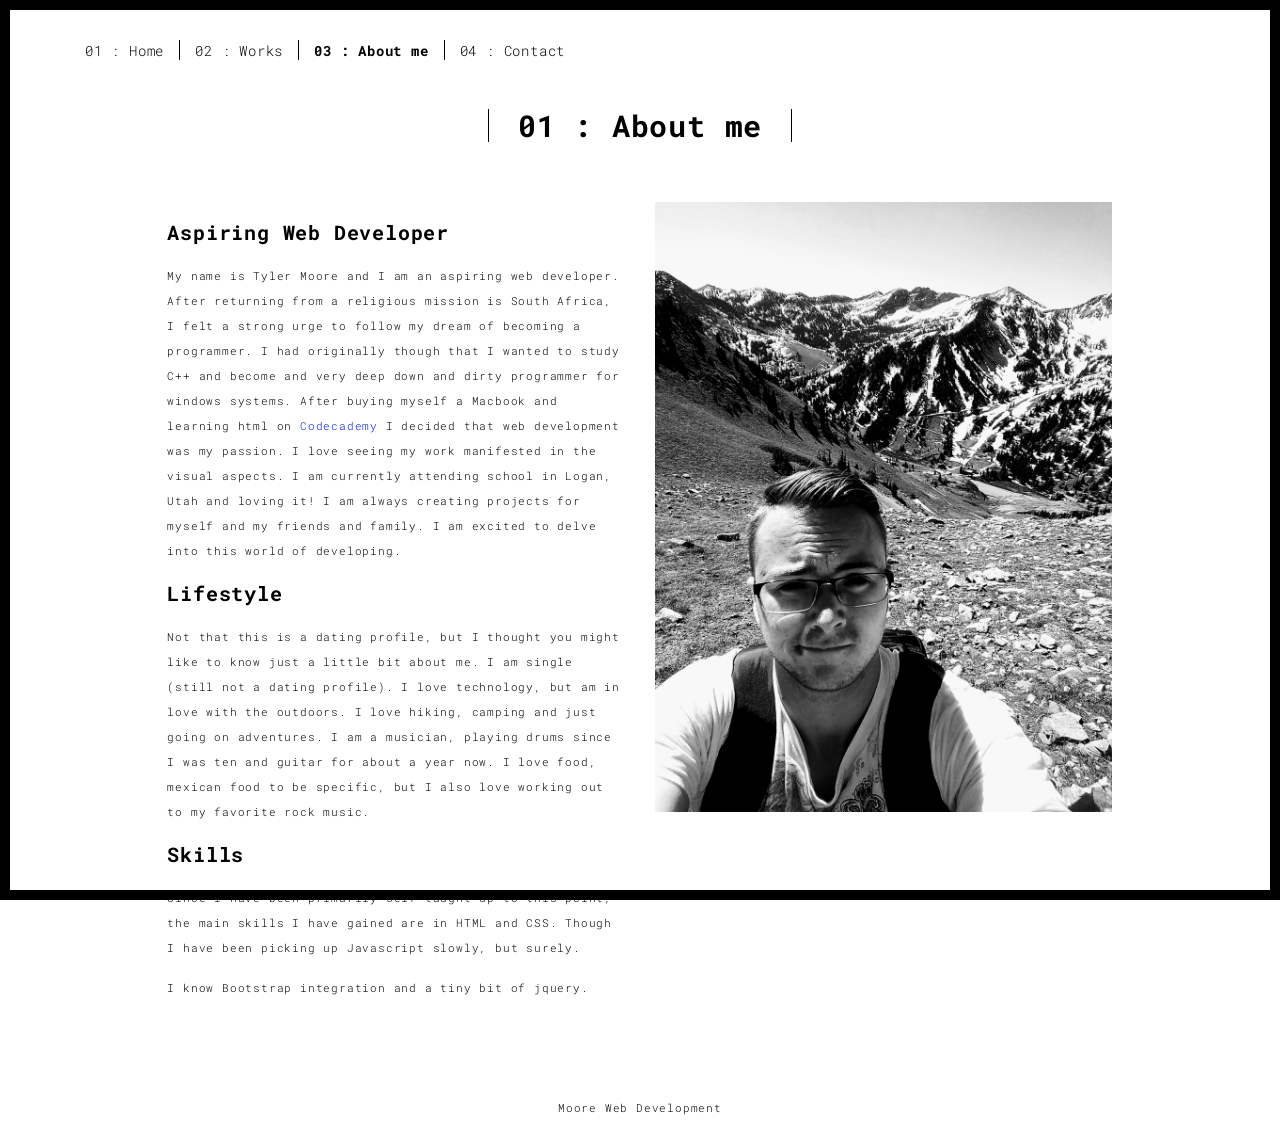
==== about.html @ 24ec007b "fly portfolio" ====
<!DOCTYPE html>
<html lang="en">

<head>
  <meta charset="UTF-8">
  <meta content="IE=edge" http-equiv="X-UA-Compatible">
  <meta content="width=device-width,initial-scale=1" name="viewport">
  <meta content="description" name="description">
  <meta name="google" content="notranslate" />
  <meta content="Tyler Moore" name="author">

  <!-- Disable tap highlight on IE -->
  <meta name="msapplication-tap-highlight" content="no">

  <link rel="apple-touch-icon" sizes="180x180" href="./assets/apple-icon-180x180.png">
  <link href="./assets/favicon.ico" rel="icon">

  <title>Contact</title>

<link href="./main.3f6952e4.css" rel="stylesheet"></head>

<body class="">
<div id="site-border-left"></div>
<div id="site-border-right"></div>
<div id="site-border-top"></div>
<div id="site-border-bottom"></div>
 <!--- Header --->
<header>
  <nav class="navbar  navbar-fixed-top navbar-default">
    <div class="container">
        <button type="button" class="navbar-toggle collapsed" data-toggle="collapse" data-target="#navbar-collapse" aria-expanded="false">
          <span class="sr-only">Toggle navigation</span>
          <span class="icon-bar"></span>
          <span class="icon-bar"></span>
          <span class="icon-bar"></span>
        </button>

      <div class="collapse navbar-collapse" id="navbar-collapse">
        <ul class="nav navbar-nav ">
          <li><a href="./index.html" title="">01 : Home</a></li>
          <li><a href="./works.html" title="">02 : Works</a></li>
          <li><a href="./about.html" title="">03 : About me</a></li>
          <li><a href="./contact.html" title="">04 : Contact</a></li>
        </ul>


      </div>
    </div>
  </nav>
</header>

<div class="section-container">
    <div class="container">
      <div class="row">
        <div class="col-xs-12">
          <div class="section-container-spacer text-center">
            <h1 class="h2">01 : About me</h1>
          </div>

          <div class="row">
            <div class="col-md-10 col-md-offset-1">
              <div class="row">
                <div class="col-xs-12 col-md-6">
                  <h3>Aspiring Web Developer</h3>
                  <p>My name is Tyler Moore and I am an aspiring web developer. After returning from a religious mission is South Africa, I felt a strong urge to
                  follow my dream of becoming a programmer. I had originally though that I wanted to study C++ and become and very deep down and dirty programmer
                  for windows systems. After buying myself a Macbook and learning html on <a href="https://www.codecademy.com/catalog/subject/all">Codecademy</a> I decided
                  that web development was my passion. I love seeing my work manifested in the visual aspects. I am currently attending school in Logan, Utah and loving it!
                  I am always creating projects for myself and my friends and family. I am excited to delve into this world of developing.</p>
                  <h3>Lifestyle</h3>
                  <p>Not that this is a dating profile, but I thought you might like to know just a little bit about me. I am single (still not a dating profile). I love technology, but am in love with the outdoors.
                  I love hiking, camping and just going on adventures. I am a musician, playing drums since I was ten and guitar for about a year now. I love food, mexican food to be specific,
                  but I also love working out to my favorite rock music.
                  <h3>Skills</h3>
                  <p>Since I have been primarily self-taught up to this point, the main skills I have gained are in HTML and CSS. Though I have been picking up Javascript slowly, but surely.
                  </p>
                  <p>
                    I know Bootstrap integration and a tiny bit of jquery.
                  </p>
                </div>
                <div class="col-xs-12 col-md-6">
                  <img src="../img/black.jpg" class="img-responsive" alt="">
                </div>
              </div>
            </div>
          </div>


       </div>
      </div>
    </div>
  </div>


<footer class="footer-container text-center">
  <div class="container">
    <div class="row">
      <div class="col-xs-12">
        <p>Moore Web Development</p>
      </div>
    </div>
  </div>
</footer>

<script>
  document.addEventListener("DOMContentLoaded", function (event) {
     navActivePage();
  });
</script>

<!-- Google Analytics: change UA-XXXXX-X to be your site's ID

<script>
  (function (i, s, o, g, r, a, m) {
    i['GoogleAnalyticsObject'] = r; i[r] = i[r] || function () {
      (i[r].q = i[r].q || []).push(arguments)
    }, i[r].l = 1 * new Date(); a = s.createElement(o),
      m = s.getElementsByTagName(o)[0]; a.async = 1; a.src = g; m.parentNode.insertBefore(a, m)
  })(window, document, 'script', '//www.google-analytics.com/analytics.js', 'ga');
  ga('create', 'UA-XXXXX-X', 'auto');
  ga('send', 'pageview');
</script>

--> <script type="text/javascript" src="./main.70a66962.js"></script></body>

</html>
---- main.3f6952e4.css ----
@import url(https://fonts.googleapis.com/css?family=Roboto:900|Roboto+Mono:300,400,700);@import url(https://maxcdn.bootstrapcdn.com/font-awesome/4.7.0/css/font-awesome.min.css);/*!
 * Bootstrap v3.3.7 (http://getbootstrap.com)
 * Copyright 2011-2016 Twitter, Inc.
 * Licensed under MIT (https://github.com/twbs/bootstrap/blob/master/LICENSE)
 */
/*! normalize.css v3.0.3 | MIT License | github.com/necolas/normalize.css */html{font-family:sans-serif;-ms-text-size-adjust:100%;-webkit-text-size-adjust:100%}body{margin:0}article,aside,details,figcaption,figure,footer,header,hgroup,main,menu,nav,section,summary{display:block}audio,canvas,progress,video{display:inline-block;vertical-align:baseline}audio:not([controls]){display:none;height:0}[hidden],template{display:none}a{background-color:transparent}a:active,a:hover{outline:0}abbr[title]{border-bottom:1px dotted}b,strong{font-weight:700}dfn{font-style:italic}h1{font-size:2em;margin:.67em 0}mark{background:#ff0;color:#000}small{font-size:80%}sub,sup{font-size:75%;line-height:0;position:relative;vertical-align:baseline}sup{top:-.5em}sub{bottom:-.25em}img{border:0}svg:not(:root){overflow:hidden}figure{margin:1em 40px}hr{box-sizing:content-box;height:0}pre{overflow:auto}code,kbd,pre,samp{font-family:monospace,monospace;font-size:1em}button,input,optgroup,select,textarea{color:inherit;font:inherit;margin:0}button{overflow:visible}button,select{text-transform:none}button,html input[type=button],input[type=reset],input[type=submit]{-webkit-appearance:button;cursor:pointer}button[disabled],html input[disabled]{cursor:default}button::-moz-focus-inner,input::-moz-focus-inner{border:0;padding:0}input{line-height:normal}input[type=checkbox],input[type=radio]{box-sizing:border-box;padding:0}input[type=number]::-webkit-inner-spin-button,input[type=number]::-webkit-outer-spin-button{height:auto}input[type=search]{-webkit-appearance:textfield;box-sizing:content-box}input[type=search]::-webkit-search-cancel-button,input[type=search]::-webkit-search-decoration{-webkit-appearance:none}fieldset{border:1px solid silver;margin:0 2px;padding:.35em .625em .75em}textarea{overflow:auto}optgroup{font-weight:700}table{border-collapse:collapse;border-spacing:0}td,th{padding:0}

/*! Source: https://github.com/h5bp/html5-boilerplate/blob/master/src/css/main.css */@media print{*,:after,:before{background:transparent!important;color:#000!important;box-shadow:none!important;text-shadow:none!important}a,a:visited{text-decoration:underline}a[href]:after{content:" (" attr(href) ")"}abbr[title]:after{content:" (" attr(title) ")"}a[href^="#"]:after,a[href^="javascript:"]:after{content:""}blockquote,pre{border:1px solid #999;page-break-inside:avoid}thead{display:table-header-group}img,tr{page-break-inside:avoid}img{max-width:100%!important}h2,h3,p{orphans:3;widows:3}h2,h3{page-break-after:avoid}.navbar{display:none}.btn>.caret,.dropup>.btn>.caret{border-top-color:#000!important}.label{border:1px solid #000}.table{border-collapse:collapse!important}.table td,.table th{background-color:#fff!important}.table-bordered td,.table-bordered th{border:1px solid #ddd!important}}*,:after,:before{-webkit-box-sizing:border-box;-moz-box-sizing:border-box;box-sizing:border-box}html{font-size:10px;-webkit-tap-highlight-color:transparent}body{font-family:Roboto Mono,Helvetica,Arial,sans-serif;font-size:11px;line-height:1.78;color:#000;background-color:#fff}button,input,select,textarea{font-family:inherit;font-size:inherit;line-height:inherit}a{color:#001aff;text-decoration:none}a:focus,a:hover{color:#0012b3;text-decoration:underline}a:focus{outline:5px auto -webkit-focus-ring-color;outline-offset:-2px}figure{margin:0}img{vertical-align:middle}.img-responsive{display:block;max-width:100%;height:auto}.img-rounded{border-radius:0}.img-thumbnail{padding:4px;line-height:1.78;background-color:#fff;border:1px solid #ddd;border-radius:0;-webkit-transition:all .2s ease-in-out;-o-transition:all .2s ease-in-out;transition:all .2s ease-in-out;display:inline-block;max-width:100%;height:auto}.img-circle{border-radius:50%}hr{margin-top:19px;margin-bottom:19px;border:0;border-top:1px solid #eee}.sr-only{position:absolute;width:1px;height:1px;margin:-1px;padding:0;overflow:hidden;clip:rect(0,0,0,0);border:0}.sr-only-focusable:active,.sr-only-focusable:focus{position:static;width:auto;height:auto;margin:0;overflow:visible;clip:auto}[role=button]{cursor:pointer}.h1,.h2,.h3,.h4,.h5,.h6,h1,h2,h3,h4,h5,h6{font-family:Roboto Mono,Helvetica,Arial,sans-serif;font-weight:700;line-height:1.1;color:#000}.h1 .small,.h1 small,.h2 .small,.h2 small,.h3 .small,.h3 small,.h4 .small,.h4 small,.h5 .small,.h5 small,.h6 .small,.h6 small,h1 .small,h1 small,h2 .small,h2 small,h3 .small,h3 small,h4 .small,h4 small,h5 .small,h5 small,h6 .small,h6 small{font-weight:400;line-height:1;color:#777}.h1,.h2,.h3,h1,h2,h3{margin-top:19px;margin-bottom:9.5px}.h1 .small,.h1 small,.h2 .small,.h2 small,.h3 .small,.h3 small,h1 .small,h1 small,h2 .small,h2 small,h3 .small,h3 small{font-size:65%}.h4,.h5,.h6,h4,h5,h6{margin-top:9.5px;margin-bottom:9.5px}.h4 .small,.h4 small,.h5 .small,.h5 small,.h6 .small,.h6 small,h4 .small,h4 small,h5 .small,h5 small,h6 .small,h6 small{font-size:75%}.h1,h1{font-size:70px}.h2,h2{font-size:30px}.h3,h3{font-size:20px}.h4,.h5,h4,h5{font-size:11px}.h6,h6{font-size:10px}p{margin:0 0 9.5px}.lead{margin-bottom:19px;font-size:12px;font-weight:300;line-height:1.4}@media (min-width:768px){.lead{font-size:16.5px}}.small,small{font-size:90%}.mark,mark{background-color:#fcf8e3;padding:.2em}.text-left{text-align:left}.text-right{text-align:right}.text-center{text-align:center}.text-justify{text-align:justify}.text-nowrap{white-space:nowrap}.text-lowercase{text-transform:lowercase}.initialism,.text-uppercase{text-transform:uppercase}.text-capitalize{text-transform:capitalize}.text-muted{color:#777}.text-primary{color:#001aff}a.text-primary:focus,a.text-primary:hover{color:#0015cc}.text-success{color:#fff}a.text-success:focus,a.text-success:hover{color:#e6e6e6}.text-info{color:#31708f}a.text-info:focus,a.text-info:hover{color:#245269}.text-warning{color:#8a6d3b}a.text-warning:focus,a.text-warning:hover{color:#66512c}.text-danger{color:#fff}a.text-danger:focus,a.text-danger:hover{color:#e6e6e6}.bg-primary{color:#fff;background-color:#001aff}a.bg-primary:focus,a.bg-primary:hover{background-color:#0015cc}.bg-success,a.bg-success:focus,a.bg-success:hover{background-color:#000}.bg-info{background-color:#d9edf7}a.bg-info:focus,a.bg-info:hover{background-color:#afd9ee}.bg-warning{background-color:#fcf8e3}a.bg-warning:focus,a.bg-warning:hover{background-color:#f7ecb5}.bg-danger{background-color:red}a.bg-danger:focus,a.bg-danger:hover{background-color:#c00}.page-header{padding-bottom:8.5px;margin:38px 0 19px;border-bottom:1px solid #eee}ol,ul{margin-top:0;margin-bottom:9.5px}ol ol,ol ul,ul ol,ul ul{margin-bottom:0}.list-inline,.list-unstyled{padding-left:0;list-style:none}.list-inline{margin-left:-5px}.list-inline>li{display:inline-block;padding-left:5px;padding-right:5px}dl{margin-top:0;margin-bottom:19px}dd,dt{line-height:1.78}dt{font-weight:700}dd{margin-left:0}.dl-horizontal dd:after,.dl-horizontal dd:before{content:" ";display:table}.dl-horizontal dd:after{clear:both}@media (min-width:768px){.dl-horizontal dt{float:left;width:160px;clear:left;text-align:right;overflow:hidden;text-overflow:ellipsis;white-space:nowrap}.dl-horizontal dd{margin-left:180px}}abbr[data-original-title],abbr[title]{cursor:help;border-bottom:1px dotted #777}.initialism{font-size:90%}blockquote{padding:9.5px 19px;margin:0 0 19px;font-size:13.75px;border-left:5px solid #eee}blockquote ol:last-child,blockquote p:last-child,blockquote ul:last-child{margin-bottom:0}blockquote .small,blockquote footer,blockquote small{display:block;font-size:80%;line-height:1.78;color:#777}blockquote .small:before,blockquote footer:before,blockquote small:before{content:"\2014   \A0"}.blockquote-reverse,blockquote.pull-right{padding-right:15px;padding-left:0;border-right:5px solid #eee;border-left:0;text-align:right}.blockquote-reverse .small:before,.blockquote-reverse footer:before,.blockquote-reverse small:before,blockquote.pull-right .small:before,blockquote.pull-right footer:before,blockquote.pull-right small:before{content:""}.blockquote-reverse .small:after,.blockquote-reverse footer:after,.blockquote-reverse small:after,blockquote.pull-right .small:after,blockquote.pull-right footer:after,blockquote.pull-right small:after{content:"\A0   \2014"}address{margin-bottom:19px;font-style:normal;line-height:1.78}code,kbd,pre,samp{font-family:Menlo,Monaco,Consolas,Courier New,monospace}code{color:#c7254e;background-color:#f9f2f4}code,kbd{padding:2px 4px;font-size:90%;border-radius:0}kbd{color:#fff;background-color:#333;box-shadow:inset 0 -1px 0 rgba(0,0,0,.25)}kbd kbd{padding:0;font-size:100%;font-weight:700;box-shadow:none}pre{display:block;padding:9px;margin:0 0 9.5px;font-size:10px;line-height:1.78;word-break:break-all;word-wrap:break-word;color:#333;background-color:#f5f5f5;border:1px solid #ccc;border-radius:0}pre code{padding:0;font-size:inherit;color:inherit;white-space:pre-wrap;background-color:transparent;border-radius:0}.pre-scrollable{max-height:340px;overflow-y:scroll}.container{margin-right:auto;margin-left:auto;padding-left:15px;padding-right:15px}.container:after,.container:before{content:" ";display:table}.container:after{clear:both}@media (min-width:768px){.container{width:750px}}@media (min-width:992px){.container{width:970px}}@media (min-width:1200px){.container{width:1170px}}.container-fluid{margin-right:auto;margin-left:auto;padding-left:15px;padding-right:15px}.container-fluid:after,.container-fluid:before{content:" ";display:table}.container-fluid:after{clear:both}.row{margin-left:-15px;margin-right:-15px}.row:after,.row:before{content:" ";display:table}.row:after{clear:both}.col-lg-1,.col-lg-2,.col-lg-3,.col-lg-4,.col-lg-5,.col-lg-6,.col-lg-7,.col-lg-8,.col-lg-9,.col-lg-10,.col-lg-11,.col-lg-12,.col-md-1,.col-md-2,.col-md-3,.col-md-4,.col-md-5,.col-md-6,.col-md-7,.col-md-8,.col-md-9,.col-md-10,.col-md-11,.col-md-12,.col-sm-1,.col-sm-2,.col-sm-3,.col-sm-4,.col-sm-5,.col-sm-6,.col-sm-7,.col-sm-8,.col-sm-9,.col-sm-10,.col-sm-11,.col-sm-12,.col-xs-1,.col-xs-2,.col-xs-3,.col-xs-4,.col-xs-5,.col-xs-6,.col-xs-7,.col-xs-8,.col-xs-9,.col-xs-10,.col-xs-11,.col-xs-12{position:relative;min-height:1px;padding-left:15px;padding-right:15px}.col-xs-1,.col-xs-2,.col-xs-3,.col-xs-4,.col-xs-5,.col-xs-6,.col-xs-7,.col-xs-8,.col-xs-9,.col-xs-10,.col-xs-11,.col-xs-12{float:left}.col-xs-1{width:8.33333%}.col-xs-2{width:16.66667%}.col-xs-3{width:25%}.col-xs-4{width:33.33333%}.col-xs-5{width:41.66667%}.col-xs-6{width:50%}.col-xs-7{width:58.33333%}.col-xs-8{width:66.66667%}.col-xs-9{width:75%}.col-xs-10{width:83.33333%}.col-xs-11{width:91.66667%}.col-xs-12{width:100%}.col-xs-pull-0{right:auto}.col-xs-pull-1{right:8.33333%}.col-xs-pull-2{right:16.66667%}.col-xs-pull-3{right:25%}.col-xs-pull-4{right:33.33333%}.col-xs-pull-5{right:41.66667%}.col-xs-pull-6{right:50%}.col-xs-pull-7{right:58.33333%}.col-xs-pull-8{right:66.66667%}.col-xs-pull-9{right:75%}.col-xs-pull-10{right:83.33333%}.col-xs-pull-11{right:91.66667%}.col-xs-pull-12{right:100%}.col-xs-push-0{left:auto}.col-xs-push-1{left:8.33333%}.col-xs-push-2{left:16.66667%}.col-xs-push-3{left:25%}.col-xs-push-4{left:33.33333%}.col-xs-push-5{left:41.66667%}.col-xs-push-6{left:50%}.col-xs-push-7{left:58.33333%}.col-xs-push-8{left:66.66667%}.col-xs-push-9{left:75%}.col-xs-push-10{left:83.33333%}.col-xs-push-11{left:91.66667%}.col-xs-push-12{left:100%}.col-xs-offset-0{margin-left:0}.col-xs-offset-1{margin-left:8.33333%}.col-xs-offset-2{margin-left:16.66667%}.col-xs-offset-3{margin-left:25%}.col-xs-offset-4{margin-left:33.33333%}.col-xs-offset-5{margin-left:41.66667%}.col-xs-offset-6{margin-left:50%}.col-xs-offset-7{margin-left:58.33333%}.col-xs-offset-8{margin-left:66.66667%}.col-xs-offset-9{margin-left:75%}.col-xs-offset-10{margin-left:83.33333%}.col-xs-offset-11{margin-left:91.66667%}.col-xs-offset-12{margin-left:100%}@media (min-width:768px){.col-sm-1,.col-sm-2,.col-sm-3,.col-sm-4,.col-sm-5,.col-sm-6,.col-sm-7,.col-sm-8,.col-sm-9,.col-sm-10,.col-sm-11,.col-sm-12{float:left}.col-sm-1{width:8.33333%}.col-sm-2{width:16.66667%}.col-sm-3{width:25%}.col-sm-4{width:33.33333%}.col-sm-5{width:41.66667%}.col-sm-6{width:50%}.col-sm-7{width:58.33333%}.col-sm-8{width:66.66667%}.col-sm-9{width:75%}.col-sm-10{width:83.33333%}.col-sm-11{width:91.66667%}.col-sm-12{width:100%}.col-sm-pull-0{right:auto}.col-sm-pull-1{right:8.33333%}.col-sm-pull-2{right:16.66667%}.col-sm-pull-3{right:25%}.col-sm-pull-4{right:33.33333%}.col-sm-pull-5{right:41.66667%}.col-sm-pull-6{right:50%}.col-sm-pull-7{right:58.33333%}.col-sm-pull-8{right:66.66667%}.col-sm-pull-9{right:75%}.col-sm-pull-10{right:83.33333%}.col-sm-pull-11{right:91.66667%}.col-sm-pull-12{right:100%}.col-sm-push-0{left:auto}.col-sm-push-1{left:8.33333%}.col-sm-push-2{left:16.66667%}.col-sm-push-3{left:25%}.col-sm-push-4{left:33.33333%}.col-sm-push-5{left:41.66667%}.col-sm-push-6{left:50%}.col-sm-push-7{left:58.33333%}.col-sm-push-8{left:66.66667%}.col-sm-push-9{left:75%}.col-sm-push-10{left:83.33333%}.col-sm-push-11{left:91.66667%}.col-sm-push-12{left:100%}.col-sm-offset-0{margin-left:0}.col-sm-offset-1{margin-left:8.33333%}.col-sm-offset-2{margin-left:16.66667%}.col-sm-offset-3{margin-left:25%}.col-sm-offset-4{margin-left:33.33333%}.col-sm-offset-5{margin-left:41.66667%}.col-sm-offset-6{margin-left:50%}.col-sm-offset-7{margin-left:58.33333%}.col-sm-offset-8{margin-left:66.66667%}.col-sm-offset-9{margin-left:75%}.col-sm-offset-10{margin-left:83.33333%}.col-sm-offset-11{margin-left:91.66667%}.col-sm-offset-12{margin-left:100%}}@media (min-width:992px){.col-md-1,.col-md-2,.col-md-3,.col-md-4,.col-md-5,.col-md-6,.col-md-7,.col-md-8,.col-md-9,.col-md-10,.col-md-11,.col-md-12{float:left}.col-md-1{width:8.33333%}.col-md-2{width:16.66667%}.col-md-3{width:25%}.col-md-4{width:33.33333%}.col-md-5{width:41.66667%}.col-md-6{width:50%}.col-md-7{width:58.33333%}.col-md-8{width:66.66667%}.col-md-9{width:75%}.col-md-10{width:83.33333%}.col-md-11{width:91.66667%}.col-md-12{width:100%}.col-md-pull-0{right:auto}.col-md-pull-1{right:8.33333%}.col-md-pull-2{right:16.66667%}.col-md-pull-3{right:25%}.col-md-pull-4{right:33.33333%}.col-md-pull-5{right:41.66667%}.col-md-pull-6{right:50%}.col-md-pull-7{right:58.33333%}.col-md-pull-8{right:66.66667%}.col-md-pull-9{right:75%}.col-md-pull-10{right:83.33333%}.col-md-pull-11{right:91.66667%}.col-md-pull-12{right:100%}.col-md-push-0{left:auto}.col-md-push-1{left:8.33333%}.col-md-push-2{left:16.66667%}.col-md-push-3{left:25%}.col-md-push-4{left:33.33333%}.col-md-push-5{left:41.66667%}.col-md-push-6{left:50%}.col-md-push-7{left:58.33333%}.col-md-push-8{left:66.66667%}.col-md-push-9{left:75%}.col-md-push-10{left:83.33333%}.col-md-push-11{left:91.66667%}.col-md-push-12{left:100%}.col-md-offset-0{margin-left:0}.col-md-offset-1{margin-left:8.33333%}.col-md-offset-2{margin-left:16.66667%}.col-md-offset-3{margin-left:25%}.col-md-offset-4{margin-left:33.33333%}.col-md-offset-5{margin-left:41.66667%}.col-md-offset-6{margin-left:50%}.col-md-offset-7{margin-left:58.33333%}.col-md-offset-8{margin-left:66.66667%}.col-md-offset-9{margin-left:75%}.col-md-offset-10{margin-left:83.33333%}.col-md-offset-11{margin-left:91.66667%}.col-md-offset-12{margin-left:100%}}@media (min-width:1200px){.col-lg-1,.col-lg-2,.col-lg-3,.col-lg-4,.col-lg-5,.col-lg-6,.col-lg-7,.col-lg-8,.col-lg-9,.col-lg-10,.col-lg-11,.col-lg-12{float:left}.col-lg-1{width:8.33333%}.col-lg-2{width:16.66667%}.col-lg-3{width:25%}.col-lg-4{width:33.33333%}.col-lg-5{width:41.66667%}.col-lg-6{width:50%}.col-lg-7{width:58.33333%}.col-lg-8{width:66.66667%}.col-lg-9{width:75%}.col-lg-10{width:83.33333%}.col-lg-11{width:91.66667%}.col-lg-12{width:100%}.col-lg-pull-0{right:auto}.col-lg-pull-1{right:8.33333%}.col-lg-pull-2{right:16.66667%}.col-lg-pull-3{right:25%}.col-lg-pull-4{right:33.33333%}.col-lg-pull-5{right:41.66667%}.col-lg-pull-6{right:50%}.col-lg-pull-7{right:58.33333%}.col-lg-pull-8{right:66.66667%}.col-lg-pull-9{right:75%}.col-lg-pull-10{right:83.33333%}.col-lg-pull-11{right:91.66667%}.col-lg-pull-12{right:100%}.col-lg-push-0{left:auto}.col-lg-push-1{left:8.33333%}.col-lg-push-2{left:16.66667%}.col-lg-push-3{left:25%}.col-lg-push-4{left:33.33333%}.col-lg-push-5{left:41.66667%}.col-lg-push-6{left:50%}.col-lg-push-7{left:58.33333%}.col-lg-push-8{left:66.66667%}.col-lg-push-9{left:75%}.col-lg-push-10{left:83.33333%}.col-lg-push-11{left:91.66667%}.col-lg-push-12{left:100%}.col-lg-offset-0{margin-left:0}.col-lg-offset-1{margin-left:8.33333%}.col-lg-offset-2{margin-left:16.66667%}.col-lg-offset-3{margin-left:25%}.col-lg-offset-4{margin-left:33.33333%}.col-lg-offset-5{margin-left:41.66667%}.col-lg-offset-6{margin-left:50%}.col-lg-offset-7{margin-left:58.33333%}.col-lg-offset-8{margin-left:66.66667%}.col-lg-offset-9{margin-left:75%}.col-lg-offset-10{margin-left:83.33333%}.col-lg-offset-11{margin-left:91.66667%}.col-lg-offset-12{margin-left:100%}}table{background-color:transparent}caption{padding-top:8px;padding-bottom:8px;color:#777}caption,th{text-align:left}.table{width:100%;max-width:100%;margin-bottom:19px}.table>tbody>tr>td,.table>tbody>tr>th,.table>tfoot>tr>td,.table>tfoot>tr>th,.table>thead>tr>td,.table>thead>tr>th{padding:8px;line-height:1.78;vertical-align:top;border-top:1px solid #ddd}.table>thead>tr>th{vertical-align:bottom;border-bottom:2px solid #ddd}.table>caption+thead>tr:first-child>td,.table>caption+thead>tr:first-child>th,.table>colgroup+thead>tr:first-child>td,.table>colgroup+thead>tr:first-child>th,.table>thead:first-child>tr:first-child>td,.table>thead:first-child>tr:first-child>th{border-top:0}.table>tbody+tbody{border-top:2px solid #ddd}.table .table{background-color:#fff}.table-condensed>tbody>tr>td,.table-condensed>tbody>tr>th,.table-condensed>tfoot>tr>td,.table-condensed>tfoot>tr>th,.table-condensed>thead>tr>td,.table-condensed>thead>tr>th{padding:5px}.table-bordered,.table-bordered>tbody>tr>td,.table-bordered>tbody>tr>th,.table-bordered>tfoot>tr>td,.table-bordered>tfoot>tr>th,.table-bordered>thead>tr>td,.table-bordered>thead>tr>th{border:1px solid #ddd}.table-bordered>thead>tr>td,.table-bordered>thead>tr>th{border-bottom-width:2px}.table-striped>tbody>tr:nth-of-type(odd){background-color:#f9f9f9}.table-hover>tbody>tr:hover{background-color:#f5f5f5}table col[class*=col-]{position:static;float:none;display:table-column}table td[class*=col-],table th[class*=col-]{position:static;float:none;display:table-cell}.table>tbody>tr.active>td,.table>tbody>tr.active>th,.table>tbody>tr>td.active,.table>tbody>tr>th.active,.table>tfoot>tr.active>td,.table>tfoot>tr.active>th,.table>tfoot>tr>td.active,.table>tfoot>tr>th.active,.table>thead>tr.active>td,.table>thead>tr.active>th,.table>thead>tr>td.active,.table>thead>tr>th.active{background-color:#f5f5f5}.table-hover>tbody>tr.active:hover>td,.table-hover>tbody>tr.active:hover>th,.table-hover>tbody>tr:hover>.active,.table-hover>tbody>tr>td.active:hover,.table-hover>tbody>tr>th.active:hover{background-color:#e8e8e8}.table-hover>tbody>tr.success:hover>td,.table-hover>tbody>tr.success:hover>th,.table-hover>tbody>tr:hover>.success,.table-hover>tbody>tr>td.success:hover,.table-hover>tbody>tr>th.success:hover,.table>tbody>tr.success>td,.table>tbody>tr.success>th,.table>tbody>tr>td.success,.table>tbody>tr>th.success,.table>tfoot>tr.success>td,.table>tfoot>tr.success>th,.table>tfoot>tr>td.success,.table>tfoot>tr>th.success,.table>thead>tr.success>td,.table>thead>tr.success>th,.table>thead>tr>td.success,.table>thead>tr>th.success{background-color:#000}.table>tbody>tr.info>td,.table>tbody>tr.info>th,.table>tbody>tr>td.info,.table>tbody>tr>th.info,.table>tfoot>tr.info>td,.table>tfoot>tr.info>th,.table>tfoot>tr>td.info,.table>tfoot>tr>th.info,.table>thead>tr.info>td,.table>thead>tr.info>th,.table>thead>tr>td.info,.table>thead>tr>th.info{background-color:#d9edf7}.table-hover>tbody>tr.info:hover>td,.table-hover>tbody>tr.info:hover>th,.table-hover>tbody>tr:hover>.info,.table-hover>tbody>tr>td.info:hover,.table-hover>tbody>tr>th.info:hover{background-color:#c4e3f3}.table>tbody>tr.warning>td,.table>tbody>tr.warning>th,.table>tbody>tr>td.warning,.table>tbody>tr>th.warning,.table>tfoot>tr.warning>td,.table>tfoot>tr.warning>th,.table>tfoot>tr>td.warning,.table>tfoot>tr>th.warning,.table>thead>tr.warning>td,.table>thead>tr.warning>th,.table>thead>tr>td.warning,.table>thead>tr>th.warning{background-color:#fcf8e3}.table-hover>tbody>tr.warning:hover>td,.table-hover>tbody>tr.warning:hover>th,.table-hover>tbody>tr:hover>.warning,.table-hover>tbody>tr>td.warning:hover,.table-hover>tbody>tr>th.warning:hover{background-color:#faf2cc}.table>tbody>tr.danger>td,.table>tbody>tr.danger>th,.table>tbody>tr>td.danger,.table>tbody>tr>th.danger,.table>tfoot>tr.danger>td,.table>tfoot>tr.danger>th,.table>tfoot>tr>td.danger,.table>tfoot>tr>th.danger,.table>thead>tr.danger>td,.table>thead>tr.danger>th,.table>thead>tr>td.danger,.table>thead>tr>th.danger{background-color:red}.table-hover>tbody>tr.danger:hover>td,.table-hover>tbody>tr.danger:hover>th,.table-hover>tbody>tr:hover>.danger,.table-hover>tbody>tr>td.danger:hover,.table-hover>tbody>tr>th.danger:hover{background-color:#e60000}.table-responsive{overflow-x:auto;min-height:.01%}@media screen and (max-width:767px){.table-responsive{width:100%;margin-bottom:14.25px;overflow-y:hidden;-ms-overflow-style:-ms-autohiding-scrollbar;border:1px solid #ddd}.table-responsive>.table{margin-bottom:0}.table-responsive>.table>tbody>tr>td,.table-responsive>.table>tbody>tr>th,.table-responsive>.table>tfoot>tr>td,.table-responsive>.table>tfoot>tr>th,.table-responsive>.table>thead>tr>td,.table-responsive>.table>thead>tr>th{white-space:nowrap}.table-responsive>.table-bordered{border:0}.table-responsive>.table-bordered>tbody>tr>td:first-child,.table-responsive>.table-bordered>tbody>tr>th:first-child,.table-responsive>.table-bordered>tfoot>tr>td:first-child,.table-responsive>.table-bordered>tfoot>tr>th:first-child,.table-responsive>.table-bordered>thead>tr>td:first-child,.table-responsive>.table-bordered>thead>tr>th:first-child{border-left:0}.table-responsive>.table-bordered>tbody>tr>td:last-child,.table-responsive>.table-bordered>tbody>tr>th:last-child,.table-responsive>.table-bordered>tfoot>tr>td:last-child,.table-responsive>.table-bordered>tfoot>tr>th:last-child,.table-responsive>.table-bordered>thead>tr>td:last-child,.table-responsive>.table-bordered>thead>tr>th:last-child{border-right:0}.table-responsive>.table-bordered>tbody>tr:last-child>td,.table-responsive>.table-bordered>tbody>tr:last-child>th,.table-responsive>.table-bordered>tfoot>tr:last-child>td,.table-responsive>.table-bordered>tfoot>tr:last-child>th{border-bottom:0}}fieldset{margin:0;min-width:0}fieldset,legend{padding:0;border:0}legend{display:block;width:100%;margin-bottom:19px;font-size:16.5px;line-height:inherit;color:#333;border-bottom:1px solid #e5e5e5}label{display:inline-block;max-width:100%;margin-bottom:5px;font-weight:700}input[type=search]{-webkit-box-sizing:border-box;-moz-box-sizing:border-box;box-sizing:border-box}input[type=checkbox],input[type=radio]{margin:4px 0 0;margin-top:1px\9;line-height:normal}input[type=file]{display:block}input[type=range]{display:block;width:100%}select[multiple],select[size]{height:auto}input[type=checkbox]:focus,input[type=file]:focus,input[type=radio]:focus{outline:5px auto -webkit-focus-ring-color;outline-offset:-2px}output{padding-top:9px}.form-control,output{display:block;font-size:11px;line-height:1.78;color:#555}.form-control{width:100%;height:40px;padding:8px 14px;background-color:#fff;background-image:none;border:1px solid #000;border-radius:0;-webkit-box-shadow:inset 0 1px 1px rgba(0,0,0,.075);box-shadow:inset 0 1px 1px rgba(0,0,0,.075);-webkit-transition:border-color .15s ease-in-out,box-shadow .15s ease-in-out;-o-transition:border-color ease-in-out .15s,box-shadow ease-in-out .15s;transition:border-color .15s ease-in-out,box-shadow .15s ease-in-out}.form-control:focus{border-color:#66afe9;-webkit-box-shadow:inset 0 1px 1px rgba(0,0,0,.075),0 0 8px rgba(102,175,233,.6);box-shadow:inset 0 1px 1px rgba(0,0,0,.075),0 0 8px rgba(102,175,233,.6)}.form-control::-moz-placeholder{color:#999;opacity:1}.form-control:-ms-input-placeholder{color:#999}.form-control::-webkit-input-placeholder{color:#999}.form-control::-ms-expand{border:0;background-color:transparent}.form-control[disabled],.form-control[readonly],fieldset[disabled] .form-control{background-color:#eee;opacity:1}.form-control[disabled],fieldset[disabled] .form-control{cursor:not-allowed}textarea.form-control{height:auto}input[type=search]{-webkit-appearance:none}@media screen and (-webkit-min-device-pixel-ratio:0){input[type=date].form-control,input[type=datetime-local].form-control,input[type=month].form-control,input[type=time].form-control{line-height:40px}.input-group-sm>.input-group-btn>input[type=date].btn,.input-group-sm>.input-group-btn>input[type=datetime-local].btn,.input-group-sm>.input-group-btn>input[type=month].btn,.input-group-sm>.input-group-btn>input[type=time].btn,.input-group-sm>input[type=date].form-control,.input-group-sm>input[type=date].input-group-addon,.input-group-sm>input[type=datetime-local].form-control,.input-group-sm>input[type=datetime-local].input-group-addon,.input-group-sm>input[type=month].form-control,.input-group-sm>input[type=month].input-group-addon,.input-group-sm>input[type=time].form-control,.input-group-sm>input[type=time].input-group-addon,.input-group-sm input[type=date],.input-group-sm input[type=datetime-local],.input-group-sm input[type=month],.input-group-sm input[type=time],input[type=date].input-sm,input[type=datetime-local].input-sm,input[type=month].input-sm,input[type=time].input-sm{line-height:27px}.input-group-lg>.input-group-btn>input[type=date].btn,.input-group-lg>.input-group-btn>input[type=datetime-local].btn,.input-group-lg>.input-group-btn>input[type=month].btn,.input-group-lg>.input-group-btn>input[type=time].btn,.input-group-lg>input[type=date].form-control,.input-group-lg>input[type=date].input-group-addon,.input-group-lg>input[type=datetime-local].form-control,.input-group-lg>input[type=datetime-local].input-group-addon,.input-group-lg>input[type=month].form-control,.input-group-lg>input[type=month].input-group-addon,.input-group-lg>input[type=time].form-control,.input-group-lg>input[type=time].input-group-addon,.input-group-lg input[type=date],.input-group-lg input[type=datetime-local],.input-group-lg input[type=month],.input-group-lg input[type=time],input[type=date].input-lg,input[type=datetime-local].input-lg,input[type=month].input-lg,input[type=time].input-lg{line-height:41px}}.form-group{margin-bottom:15px}.checkbox,.radio{position:relative;display:block;margin-top:10px;margin-bottom:10px}.checkbox label,.radio label{min-height:19px;padding-left:20px;margin-bottom:0;font-weight:400;cursor:pointer}.checkbox-inline input[type=checkbox],.checkbox input[type=checkbox],.radio-inline input[type=radio],.radio input[type=radio]{position:absolute;margin-left:-20px;margin-top:4px\9}.checkbox+.checkbox,.radio+.radio{margin-top:-5px}.checkbox-inline,.radio-inline{position:relative;display:inline-block;padding-left:20px;margin-bottom:0;vertical-align:middle;font-weight:400;cursor:pointer}.checkbox-inline+.checkbox-inline,.radio-inline+.radio-inline{margin-top:0;margin-left:10px}.checkbox-inline.disabled,.checkbox.disabled label,.radio-inline.disabled,.radio.disabled label,fieldset[disabled] .checkbox-inline,fieldset[disabled] .checkbox label,fieldset[disabled] .radio-inline,fieldset[disabled] .radio label,fieldset[disabled] input[type=checkbox],fieldset[disabled] input[type=radio],input[type=checkbox].disabled,input[type=checkbox][disabled],input[type=radio].disabled,input[type=radio][disabled]{cursor:not-allowed}.form-control-static{padding-top:9px;padding-bottom:9px;margin-bottom:0;min-height:30px}.form-control-static.input-lg,.form-control-static.input-sm,.input-group-lg>.form-control-static.form-control,.input-group-lg>.form-control-static.input-group-addon,.input-group-lg>.input-group-btn>.form-control-static.btn,.input-group-sm>.form-control-static.form-control,.input-group-sm>.form-control-static.input-group-addon,.input-group-sm>.input-group-btn>.form-control-static.btn{padding-left:0;padding-right:0}.input-group-sm>.form-control,.input-group-sm>.input-group-addon,.input-group-sm>.input-group-btn>.btn,.input-sm{height:27px;padding:5px 10px;font-size:10px;line-height:1.5;border-radius:0}.input-group-sm>.input-group-btn>select.btn,.input-group-sm>select.form-control,.input-group-sm>select.input-group-addon,select.input-sm{height:27px;line-height:27px}.input-group-sm>.input-group-btn>select[multiple].btn,.input-group-sm>.input-group-btn>textarea.btn,.input-group-sm>select[multiple].form-control,.input-group-sm>select[multiple].input-group-addon,.input-group-sm>textarea.form-control,.input-group-sm>textarea.input-group-addon,select[multiple].input-sm,textarea.input-sm{height:auto}.form-group-sm .form-control{height:27px;padding:5px 10px;font-size:10px;line-height:1.5;border-radius:0}.form-group-sm select.form-control{height:27px;line-height:27px}.form-group-sm select[multiple].form-control,.form-group-sm textarea.form-control{height:auto}.form-group-sm .form-control-static{height:27px;min-height:29px;padding:6px 10px;font-size:10px;line-height:1.5}.input-group-lg>.form-control,.input-group-lg>.input-group-addon,.input-group-lg>.input-group-btn>.btn,.input-lg{height:41px;padding:10px 16px;font-size:14px;line-height:1.33333;border-radius:0}.input-group-lg>.input-group-btn>select.btn,.input-group-lg>select.form-control,.input-group-lg>select.input-group-addon,select.input-lg{height:41px;line-height:41px}.input-group-lg>.input-group-btn>select[multiple].btn,.input-group-lg>.input-group-btn>textarea.btn,.input-group-lg>select[multiple].form-control,.input-group-lg>select[multiple].input-group-addon,.input-group-lg>textarea.form-control,.input-group-lg>textarea.input-group-addon,select[multiple].input-lg,textarea.input-lg{height:auto}.form-group-lg .form-control{height:41px;padding:10px 16px;font-size:14px;line-height:1.33333;border-radius:0}.form-group-lg select.form-control{height:41px;line-height:41px}.form-group-lg select[multiple].form-control,.form-group-lg textarea.form-control{height:auto}.form-group-lg .form-control-static{height:41px;min-height:33px;padding:11px 16px;font-size:14px;line-height:1.33333}.has-feedback{position:relative}.has-feedback .form-control{padding-right:50px}.form-control-feedback{position:absolute;top:0;right:0;z-index:2;display:block;width:40px;height:40px;line-height:40px;text-align:center;pointer-events:none}.form-group-lg .form-control+.form-control-feedback,.input-group-lg+.form-control-feedback,.input-group-lg>.form-control+.form-control-feedback,.input-group-lg>.input-group-addon+.form-control-feedback,.input-group-lg>.input-group-btn>.btn+.form-control-feedback,.input-lg+.form-control-feedback{width:41px;height:41px;line-height:41px}.form-group-sm .form-control+.form-control-feedback,.input-group-sm+.form-control-feedback,.input-group-sm>.form-control+.form-control-feedback,.input-group-sm>.input-group-addon+.form-control-feedback,.input-group-sm>.input-group-btn>.btn+.form-control-feedback,.input-sm+.form-control-feedback{width:27px;height:27px;line-height:27px}.has-success .checkbox,.has-success .checkbox-inline,.has-success.checkbox-inline label,.has-success.checkbox label,.has-success .control-label,.has-success .help-block,.has-success .radio,.has-success .radio-inline,.has-success.radio-inline label,.has-success.radio label{color:#fff}.has-success .form-control{border-color:#fff;-webkit-box-shadow:inset 0 1px 1px rgba(0,0,0,.075);box-shadow:inset 0 1px 1px rgba(0,0,0,.075)}.has-success .form-control:focus{border-color:#e6e6e6;-webkit-box-shadow:inset 0 1px 1px rgba(0,0,0,.075),0 0 6px #fff;box-shadow:inset 0 1px 1px rgba(0,0,0,.075),0 0 6px #fff}.has-success .input-group-addon{color:#fff;border-color:#fff;background-color:#000}.has-success .form-control-feedback{color:#fff}.has-warning .checkbox,.has-warning .checkbox-inline,.has-warning.checkbox-inline label,.has-warning.checkbox label,.has-warning .control-label,.has-warning .help-block,.has-warning .radio,.has-warning .radio-inline,.has-warning.radio-inline label,.has-warning.radio label{color:#8a6d3b}.has-warning .form-control{border-color:#8a6d3b;-webkit-box-shadow:inset 0 1px 1px rgba(0,0,0,.075);box-shadow:inset 0 1px 1px rgba(0,0,0,.075)}.has-warning .form-control:focus{border-color:#66512c;-webkit-box-shadow:inset 0 1px 1px rgba(0,0,0,.075),0 0 6px #c0a16b;box-shadow:inset 0 1px 1px rgba(0,0,0,.075),0 0 6px #c0a16b}.has-warning .input-group-addon{color:#8a6d3b;border-color:#8a6d3b;background-color:#fcf8e3}.has-warning .form-control-feedback{color:#8a6d3b}.has-error .checkbox,.has-error .checkbox-inline,.has-error.checkbox-inline label,.has-error.checkbox label,.has-error .control-label,.has-error .help-block,.has-error .radio,.has-error .radio-inline,.has-error.radio-inline label,.has-error.radio label{color:#fff}.has-error .form-control{border-color:#fff;-webkit-box-shadow:inset 0 1px 1px rgba(0,0,0,.075);box-shadow:inset 0 1px 1px rgba(0,0,0,.075)}.has-error .form-control:focus{border-color:#e6e6e6;-webkit-box-shadow:inset 0 1px 1px rgba(0,0,0,.075),0 0 6px #fff;box-shadow:inset 0 1px 1px rgba(0,0,0,.075),0 0 6px #fff}.has-error .input-group-addon{color:#fff;border-color:#fff;background-color:red}.has-error .form-control-feedback{color:#fff}.has-feedback label~.form-control-feedback{top:24px}.has-feedback label.sr-only~.form-control-feedback{top:0}.help-block{display:block;margin-top:5px;margin-bottom:10px;color:#404040}@media (min-width:768px){.form-inline .form-group{display:inline-block;margin-bottom:0;vertical-align:middle}.form-inline .form-control{display:inline-block;width:auto;vertical-align:middle}.form-inline .form-control-static{display:inline-block}.form-inline .input-group{display:inline-table;vertical-align:middle}.form-inline .input-group .form-control,.form-inline .input-group .input-group-addon,.form-inline .input-group .input-group-btn{width:auto}.form-inline .input-group>.form-control{width:100%}.form-inline .control-label{margin-bottom:0;vertical-align:middle}.form-inline .checkbox,.form-inline .radio{display:inline-block;margin-top:0;margin-bottom:0;vertical-align:middle}.form-inline .checkbox label,.form-inline .radio label{padding-left:0}.form-inline .checkbox input[type=checkbox],.form-inline .radio input[type=radio]{position:relative;margin-left:0}.form-inline .has-feedback .form-control-feedback{top:0}}.form-horizontal .checkbox,.form-horizontal .checkbox-inline,.form-horizontal .radio,.form-horizontal .radio-inline{margin-top:0;margin-bottom:0;padding-top:9px}.form-horizontal .checkbox,.form-horizontal .radio{min-height:28px}.form-horizontal .form-group{margin-left:-15px;margin-right:-15px}.form-horizontal .form-group:after,.form-horizontal .form-group:before{content:" ";display:table}.form-horizontal .form-group:after{clear:both}@media (min-width:768px){.form-horizontal .control-label{text-align:right;margin-bottom:0;padding-top:9px}}.form-horizontal .has-feedback .form-control-feedback{right:15px}@media (min-width:768px){.form-horizontal .form-group-lg .control-label{padding-top:11px;font-size:14px}}@media (min-width:768px){.form-horizontal .form-group-sm .control-label{padding-top:6px;font-size:10px}}.btn{display:inline-block;margin-bottom:0;font-weight:400;text-align:center;vertical-align:middle;touch-action:manipulation;cursor:pointer;background-image:none;border:1px solid transparent;white-space:nowrap;padding:8px 14px;font-size:11px;line-height:1.78;border-radius:0;-webkit-user-select:none;-moz-user-select:none;-ms-user-select:none;user-select:none}.btn.active.focus,.btn.active:focus,.btn.focus,.btn:active.focus,.btn:active:focus,.btn:focus{outline:5px auto -webkit-focus-ring-color;outline-offset:-2px}.btn.focus,.btn:focus,.btn:hover{color:#000;text-decoration:none}.btn.active,.btn:active{outline:0;background-image:none;-webkit-box-shadow:inset 0 3px 5px rgba(0,0,0,.125);box-shadow:inset 0 3px 5px rgba(0,0,0,.125)}.btn.disabled,.btn[disabled],fieldset[disabled] .btn{cursor:not-allowed;opacity:.65;filter:alpha(opacity=65);-webkit-box-shadow:none;box-shadow:none}a.btn.disabled,fieldset[disabled] a.btn{pointer-events:none}.btn-default,.btn-default.active,.btn-default.active.focus,.btn-default.active:focus,.btn-default.active:hover,.btn-default.focus,.btn-default:active,.btn-default:active.focus,.btn-default:active:focus,.btn-default:active:hover,.btn-default:focus,.btn-default:hover,.open>.btn-default.dropdown-toggle,.open>.btn-default.dropdown-toggle.focus,.open>.btn-default.dropdown-toggle:focus,.open>.btn-default.dropdown-toggle:hover{color:#000;background-color:transparent;border-color:#000}.btn-default.active,.btn-default:active,.open>.btn-default.dropdown-toggle{background-image:none}.btn-default.disabled.focus,.btn-default.disabled:focus,.btn-default.disabled:hover,.btn-default[disabled].focus,.btn-default[disabled]:focus,.btn-default[disabled]:hover,fieldset[disabled] .btn-default.focus,fieldset[disabled] .btn-default:focus,fieldset[disabled] .btn-default:hover{background-color:transparent;border-color:#000}.btn-default .badge{color:transparent;background-color:#000}.btn-primary{color:#001aff;background-color:transparent;border-color:#001aff}.btn-primary.focus,.btn-primary:focus{color:#001aff;background-color:transparent;border-color:#000d80}.btn-primary.active,.btn-primary:active,.btn-primary:hover,.open>.btn-primary.dropdown-toggle{color:#001aff;background-color:transparent;border-color:#0014c2}.btn-primary.active.focus,.btn-primary.active:focus,.btn-primary.active:hover,.btn-primary:active.focus,.btn-primary:active:focus,.btn-primary:active:hover,.open>.btn-primary.dropdown-toggle.focus,.open>.btn-primary.dropdown-toggle:focus,.open>.btn-primary.dropdown-toggle:hover{color:#001aff;background-color:transparent;border-color:#000d80}.btn-primary.active,.btn-primary:active,.open>.btn-primary.dropdown-toggle{background-image:none}.btn-primary.disabled.focus,.btn-primary.disabled:focus,.btn-primary.disabled:hover,.btn-primary[disabled].focus,.btn-primary[disabled]:focus,.btn-primary[disabled]:hover,fieldset[disabled] .btn-primary.focus,fieldset[disabled] .btn-primary:focus,fieldset[disabled] .btn-primary:hover{background-color:transparent;border-color:#001aff}.btn-primary .badge{color:transparent;background-color:#001aff}.btn-success{color:#5cb85c;background-color:transparent;border-color:#5cb85c}.btn-success.focus,.btn-success:focus{color:#5cb85c;background-color:transparent;border-color:#2d672d}.btn-success.active,.btn-success:active,.btn-success:hover,.open>.btn-success.dropdown-toggle{color:#5cb85c;background-color:transparent;border-color:#419641}.btn-success.active.focus,.btn-success.active:focus,.btn-success.active:hover,.btn-success:active.focus,.btn-success:active:focus,.btn-success:active:hover,.open>.btn-success.dropdown-toggle.focus,.open>.btn-success.dropdown-toggle:focus,.open>.btn-success.dropdown-toggle:hover{color:#5cb85c;background-color:transparent;border-color:#2d672d}.btn-success.active,.btn-success:active,.open>.btn-success.dropdown-toggle{background-image:none}.btn-success.disabled.focus,.btn-success.disabled:focus,.btn-success.disabled:hover,.btn-success[disabled].focus,.btn-success[disabled]:focus,.btn-success[disabled]:hover,fieldset[disabled] .btn-success.focus,fieldset[disabled] .btn-success:focus,fieldset[disabled] .btn-success:hover{background-color:transparent;border-color:#5cb85c}.btn-success .badge{color:transparent;background-color:#5cb85c}.btn-info{border-color:#5bc0de}.btn-info,.btn-info.focus,.btn-info:focus{color:#5bc0de;background-color:transparent}.btn-info.focus,.btn-info:focus{border-color:#1f7e9a}.btn-info.active,.btn-info:active,.btn-info:hover,.open>.btn-info.dropdown-toggle{color:#5bc0de;background-color:transparent;border-color:#2aabd2}.btn-info.active.focus,.btn-info.active:focus,.btn-info.active:hover,.btn-info:active.focus,.btn-info:active:focus,.btn-info:active:hover,.open>.btn-info.dropdown-toggle.focus,.open>.btn-info.dropdown-toggle:focus,.open>.btn-info.dropdown-toggle:hover{color:#5bc0de;background-color:transparent;border-color:#1f7e9a}.btn-info.active,.btn-info:active,.open>.btn-info.dropdown-toggle{background-image:none}.btn-info.disabled.focus,.btn-info.disabled:focus,.btn-info.disabled:hover,.btn-info[disabled].focus,.btn-info[disabled]:focus,.btn-info[disabled]:hover,fieldset[disabled] .btn-info.focus,fieldset[disabled] .btn-info:focus,fieldset[disabled] .btn-info:hover{background-color:transparent;border-color:#5bc0de}.btn-info .badge{color:transparent;background-color:#5bc0de}.btn-warning{color:#f0ad4e;background-color:transparent;border-color:#f0ad4e}.btn-warning.focus,.btn-warning:focus{color:#f0ad4e;background-color:transparent;border-color:#b06d0f}.btn-warning.active,.btn-warning:active,.btn-warning:hover,.open>.btn-warning.dropdown-toggle{color:#f0ad4e;background-color:transparent;border-color:#eb9316}.btn-warning.active.focus,.btn-warning.active:focus,.btn-warning.active:hover,.btn-warning:active.focus,.btn-warning:active:focus,.btn-warning:active:hover,.open>.btn-warning.dropdown-toggle.focus,.open>.btn-warning.dropdown-toggle:focus,.open>.btn-warning.dropdown-toggle:hover{color:#f0ad4e;background-color:transparent;border-color:#b06d0f}.btn-warning.active,.btn-warning:active,.open>.btn-warning.dropdown-toggle{background-image:none}.btn-warning.disabled.focus,.btn-warning.disabled:focus,.btn-warning.disabled:hover,.btn-warning[disabled].focus,.btn-warning[disabled]:focus,.btn-warning[disabled]:hover,fieldset[disabled] .btn-warning.focus,fieldset[disabled] .btn-warning:focus,fieldset[disabled] .btn-warning:hover{background-color:transparent;border-color:#f0ad4e}.btn-warning .badge{color:transparent;background-color:#f0ad4e}.btn-danger{color:#d9534f;background-color:transparent;border-color:#d9534f}.btn-danger.focus,.btn-danger:focus{color:#d9534f;background-color:transparent;border-color:#8b211e}.btn-danger.active,.btn-danger:active,.btn-danger:hover,.open>.btn-danger.dropdown-toggle{color:#d9534f;background-color:transparent;border-color:#c12e2a}.btn-danger.active.focus,.btn-danger.active:focus,.btn-danger.active:hover,.btn-danger:active.focus,.btn-danger:active:focus,.btn-danger:active:hover,.open>.btn-danger.dropdown-toggle.focus,.open>.btn-danger.dropdown-toggle:focus,.open>.btn-danger.dropdown-toggle:hover{color:#d9534f;background-color:transparent;border-color:#8b211e}.btn-danger.active,.btn-danger:active,.open>.btn-danger.dropdown-toggle{background-image:none}.btn-danger.disabled.focus,.btn-danger.disabled:focus,.btn-danger.disabled:hover,.btn-danger[disabled].focus,.btn-danger[disabled]:focus,.btn-danger[disabled]:hover,fieldset[disabled] .btn-danger.focus,fieldset[disabled] .btn-danger:focus,fieldset[disabled] .btn-danger:hover{background-color:transparent;border-color:#d9534f}.btn-danger .badge{color:transparent;background-color:#d9534f}.btn-link{color:#001aff;font-weight:400;border-radius:0}.btn-link,.btn-link.active,.btn-link:active,.btn-link[disabled],fieldset[disabled] .btn-link{background-color:transparent;-webkit-box-shadow:none;box-shadow:none}.btn-link,.btn-link:active,.btn-link:focus,.btn-link:hover{border-color:transparent}.btn-link:focus,.btn-link:hover{color:#0012b3;text-decoration:underline;background-color:transparent}.btn-link[disabled]:focus,.btn-link[disabled]:hover,fieldset[disabled] .btn-link:focus,fieldset[disabled] .btn-link:hover{color:#777;text-decoration:none}.btn-group-lg>.btn,.btn-lg{padding:10px 16px;font-size:14px;line-height:1.33333;border-radius:0}.btn-group-sm>.btn,.btn-sm{padding:5px 10px;font-size:10px;line-height:1.5;border-radius:0}.btn-group-xs>.btn,.btn-xs{padding:1px 5px;font-size:10px;line-height:1.5;border-radius:0}.btn-block{display:block;width:100%}.btn-block+.btn-block{margin-top:5px}input[type=button].btn-block,input[type=reset].btn-block,input[type=submit].btn-block{width:100%}.fade{opacity:0;-webkit-transition:opacity .15s linear;-o-transition:opacity .15s linear;transition:opacity .15s linear}.fade.in{opacity:1}.collapse{display:none}.collapse.in{display:block}tr.collapse.in{display:table-row}tbody.collapse.in{display:table-row-group}.collapsing{position:relative;height:0;overflow:hidden;-webkit-transition-property:height,visibility;transition-property:height,visibility;-webkit-transition-duration:.35s;transition-duration:.35s;-webkit-transition-timing-function:ease;transition-timing-function:ease}.caret{display:inline-block;width:0;height:0;margin-left:2px;vertical-align:middle;border-top:4px dashed;border-top:4px solid\9;border-right:4px solid transparent;border-left:4px solid transparent}.dropdown,.dropup{position:relative}.dropdown-toggle:focus{outline:0}.dropdown-menu{position:absolute;top:100%;left:0;z-index:1000;display:none;float:left;min-width:160px;padding:5px 0;margin:2px 0 0;list-style:none;font-size:11px;text-align:left;background-color:#fff;border:1px solid #ccc;border:1px solid rgba(0,0,0,.15);border-radius:0;-webkit-box-shadow:0 6px 12px rgba(0,0,0,.175);box-shadow:0 6px 12px rgba(0,0,0,.175);background-clip:padding-box}.dropdown-menu.pull-right{right:0;left:auto}.dropdown-menu .divider{height:1px;margin:8.5px 0;overflow:hidden;background-color:#e5e5e5}.dropdown-menu>li>a{display:block;padding:3px 20px;clear:both;font-weight:400;line-height:1.78;color:#333;white-space:nowrap}.dropdown-menu>li>a:focus,.dropdown-menu>li>a:hover{text-decoration:none;color:#262626;background-color:#f5f5f5}.dropdown-menu>.active>a,.dropdown-menu>.active>a:focus,.dropdown-menu>.active>a:hover{color:#fff;text-decoration:none;outline:0;background-color:#001aff}.dropdown-menu>.disabled>a,.dropdown-menu>.disabled>a:focus,.dropdown-menu>.disabled>a:hover{color:#777}.dropdown-menu>.disabled>a:focus,.dropdown-menu>.disabled>a:hover{text-decoration:none;background-color:transparent;background-image:none;filter:progid:DXImageTransform.Microsoft.gradient(enabled = false);cursor:not-allowed}.open>.dropdown-menu{display:block}.open>a{outline:0}.dropdown-menu-right{left:auto;right:0}.dropdown-menu-left{left:0;right:auto}.dropdown-header{display:block;padding:3px 20px;font-size:10px;line-height:1.78;color:#777;white-space:nowrap}.dropdown-backdrop{position:fixed;left:0;right:0;bottom:0;top:0;z-index:990}.pull-right>.dropdown-menu{right:0;left:auto}.dropup .caret,.navbar-fixed-bottom .dropdown .caret{border-top:0;border-bottom:4px dashed;border-bottom:4px solid\9;content:""}.dropup .dropdown-menu,.navbar-fixed-bottom .dropdown .dropdown-menu{top:auto;bottom:100%;margin-bottom:2px}@media (min-width:768px){.navbar-right .dropdown-menu{right:0;left:auto}.navbar-right .dropdown-menu-left{left:0;right:auto}}.btn-group,.btn-group-vertical{position:relative;display:inline-block;vertical-align:middle}.btn-group-vertical>.btn,.btn-group>.btn{position:relative;float:left}.btn-group-vertical>.btn.active,.btn-group-vertical>.btn:active,.btn-group-vertical>.btn:focus,.btn-group-vertical>.btn:hover,.btn-group>.btn.active,.btn-group>.btn:active,.btn-group>.btn:focus,.btn-group>.btn:hover{z-index:2}.btn-group .btn+.btn,.btn-group .btn+.btn-group,.btn-group .btn-group+.btn,.btn-group .btn-group+.btn-group{margin-left:-1px}.btn-toolbar{margin-left:-5px}.btn-toolbar:after,.btn-toolbar:before{content:" ";display:table}.btn-toolbar:after{clear:both}.btn-toolbar .btn,.btn-toolbar .btn-group,.btn-toolbar .input-group{float:left}.btn-toolbar>.btn,.btn-toolbar>.btn-group,.btn-toolbar>.input-group{margin-left:5px}.btn-group>.btn:not(:first-child):not(:last-child):not(.dropdown-toggle){border-radius:0}.btn-group>.btn:first-child{margin-left:0}.btn-group>.btn:first-child:not(:last-child):not(.dropdown-toggle){border-bottom-right-radius:0;border-top-right-radius:0}.btn-group>.btn:last-child:not(:first-child),.btn-group>.dropdown-toggle:not(:first-child){border-bottom-left-radius:0;border-top-left-radius:0}.btn-group>.btn-group{float:left}.btn-group>.btn-group:not(:first-child):not(:last-child)>.btn{border-radius:0}.btn-group>.btn-group:first-child:not(:last-child)>.btn:last-child,.btn-group>.btn-group:first-child:not(:last-child)>.dropdown-toggle{border-bottom-right-radius:0;border-top-right-radius:0}.btn-group>.btn-group:last-child:not(:first-child)>.btn:first-child{border-bottom-left-radius:0;border-top-left-radius:0}.btn-group .dropdown-toggle:active,.btn-group.open .dropdown-toggle{outline:0}.btn-group>.btn+.dropdown-toggle{padding-left:8px;padding-right:8px}.btn-group-lg.btn-group>.btn+.dropdown-toggle,.btn-group>.btn-lg+.dropdown-toggle{padding-left:12px;padding-right:12px}.btn-group.open .dropdown-toggle{-webkit-box-shadow:inset 0 3px 5px rgba(0,0,0,.125);box-shadow:inset 0 3px 5px rgba(0,0,0,.125)}.btn-group.open .dropdown-toggle.btn-link{-webkit-box-shadow:none;box-shadow:none}.btn .caret{margin-left:0}.btn-group-lg>.btn .caret,.btn-lg .caret{border-width:5px 5px 0;border-bottom-width:0}.dropup .btn-group-lg>.btn .caret,.dropup .btn-lg .caret{border-width:0 5px 5px}.btn-group-vertical>.btn,.btn-group-vertical>.btn-group,.btn-group-vertical>.btn-group>.btn{display:block;float:none;width:100%;max-width:100%}.btn-group-vertical>.btn-group:after,.btn-group-vertical>.btn-group:before{content:" ";display:table}.btn-group-vertical>.btn-group:after{clear:both}.btn-group-vertical>.btn-group>.btn{float:none}.btn-group-vertical>.btn+.btn,.btn-group-vertical>.btn+.btn-group,.btn-group-vertical>.btn-group+.btn,.btn-group-vertical>.btn-group+.btn-group{margin-top:-1px;margin-left:0}.btn-group-vertical>.btn:not(:first-child):not(:last-child){border-radius:0}.btn-group-vertical>.btn:first-child:not(:last-child),.btn-group-vertical>.btn:last-child:not(:first-child){border-top-right-radius:0;border-top-left-radius:0;border-bottom-right-radius:0;border-bottom-left-radius:0}.btn-group-vertical>.btn-group:not(:first-child):not(:last-child)>.btn{border-radius:0}.btn-group-vertical>.btn-group:first-child:not(:last-child)>.btn:last-child,.btn-group-vertical>.btn-group:first-child:not(:last-child)>.dropdown-toggle{border-bottom-right-radius:0;border-bottom-left-radius:0}.btn-group-vertical>.btn-group:last-child:not(:first-child)>.btn:first-child{border-top-right-radius:0;border-top-left-radius:0}.btn-group-justified{display:table;width:100%;table-layout:fixed;border-collapse:separate}.btn-group-justified>.btn,.btn-group-justified>.btn-group{float:none;display:table-cell;width:1%}.btn-group-justified>.btn-group .btn{width:100%}.btn-group-justified>.btn-group .dropdown-menu{left:auto}[data-toggle=buttons]>.btn-group>.btn input[type=checkbox],[data-toggle=buttons]>.btn-group>.btn input[type=radio],[data-toggle=buttons]>.btn input[type=checkbox],[data-toggle=buttons]>.btn input[type=radio]{position:absolute;clip:rect(0,0,0,0);pointer-events:none}.input-group{position:relative;display:table;border-collapse:separate}.input-group[class*=col-]{float:none;padding-left:0;padding-right:0}.input-group .form-control{position:relative;z-index:2;float:left;width:100%;margin-bottom:0}.input-group .form-control:focus{z-index:3}.input-group-addon,.input-group-btn,.input-group .form-control{display:table-cell}.input-group-addon:not(:first-child):not(:last-child),.input-group-btn:not(:first-child):not(:last-child),.input-group .form-control:not(:first-child):not(:last-child){border-radius:0}.input-group-addon,.input-group-btn{width:1%;white-space:nowrap;vertical-align:middle}.input-group-addon{padding:8px 14px;font-size:11px;font-weight:400;line-height:1;color:#555;text-align:center;background-color:#eee;border:1px solid #000;border-radius:0}.input-group-addon.input-sm,.input-group-sm>.input-group-addon,.input-group-sm>.input-group-btn>.input-group-addon.btn{padding:5px 10px;font-size:10px;border-radius:0}.input-group-addon.input-lg,.input-group-lg>.input-group-addon,.input-group-lg>.input-group-btn>.input-group-addon.btn{padding:10px 16px;font-size:14px;border-radius:0}.input-group-addon input[type=checkbox],.input-group-addon input[type=radio]{margin-top:0}.input-group-addon:first-child,.input-group-btn:first-child>.btn,.input-group-btn:first-child>.btn-group>.btn,.input-group-btn:first-child>.dropdown-toggle,.input-group-btn:last-child>.btn-group:not(:last-child)>.btn,.input-group-btn:last-child>.btn:not(:last-child):not(.dropdown-toggle),.input-group .form-control:first-child{border-bottom-right-radius:0;border-top-right-radius:0}.input-group-addon:first-child{border-right:0}.input-group-addon:last-child,.input-group-btn:first-child>.btn-group:not(:first-child)>.btn,.input-group-btn:first-child>.btn:not(:first-child),.input-group-btn:last-child>.btn,.input-group-btn:last-child>.btn-group>.btn,.input-group-btn:last-child>.dropdown-toggle,.input-group .form-control:last-child{border-bottom-left-radius:0;border-top-left-radius:0}.input-group-addon:last-child{border-left:0}.input-group-btn{font-size:0;white-space:nowrap}.input-group-btn,.input-group-btn>.btn{position:relative}.input-group-btn>.btn+.btn{margin-left:-1px}.input-group-btn>.btn:active,.input-group-btn>.btn:focus,.input-group-btn>.btn:hover{z-index:2}.input-group-btn:first-child>.btn,.input-group-btn:first-child>.btn-group{margin-right:-1px}.input-group-btn:last-child>.btn,.input-group-btn:last-child>.btn-group{z-index:2;margin-left:-1px}.nav{margin-bottom:0;padding-left:0;list-style:none}.nav:after,.nav:before{content:" ";display:table}.nav:after{clear:both}.nav>li,.nav>li>a{position:relative;display:block}.nav>li>a{padding:10px 15px}.nav>li>a:focus,.nav>li>a:hover{text-decoration:none;background-color:transparent}.nav>li.disabled>a{color:#777}.nav>li.disabled>a:focus,.nav>li.disabled>a:hover{color:#777;text-decoration:none;background-color:transparent;cursor:not-allowed}.nav .open>a,.nav .open>a:focus,.nav .open>a:hover{background-color:transparent;border-color:#001aff}.nav .nav-divider{height:1px;margin:8.5px 0;overflow:hidden;background-color:#e5e5e5}.nav>li>a>img{max-width:none}.nav-tabs{border-bottom:1px solid #ddd}.nav-tabs>li{float:left;margin-bottom:-1px}.nav-tabs>li>a{margin-right:2px;line-height:1.78;border:1px solid transparent;border-radius:0 0 0 0}.nav-tabs>li>a:hover{border-color:#eee #eee #ddd}.nav-tabs>li.active>a,.nav-tabs>li.active>a:focus,.nav-tabs>li.active>a:hover{color:#555;background-color:#fff;border:1px solid #ddd;border-bottom-color:transparent;cursor:default}.nav-pills>li{float:left}.nav-pills>li>a{border-radius:0}.nav-pills>li+li{margin-left:2px}.nav-pills>li.active>a,.nav-pills>li.active>a:focus,.nav-pills>li.active>a:hover{color:#fff;background-color:#001aff}.nav-stacked>li{float:none}.nav-stacked>li+li{margin-top:2px;margin-left:0}.nav-justified,.nav-tabs.nav-justified{width:100%}.nav-justified>li,.nav-tabs.nav-justified>li{float:none}.nav-justified>li>a,.nav-tabs.nav-justified>li>a{text-align:center;margin-bottom:5px}.nav-justified>.dropdown .dropdown-menu{top:auto;left:auto}@media (min-width:768px){.nav-justified>li,.nav-tabs.nav-justified>li{display:table-cell;width:1%}.nav-justified>li>a,.nav-tabs.nav-justified>li>a{margin-bottom:0}}.nav-tabs-justified,.nav-tabs.nav-justified{border-bottom:0}.nav-tabs-justified>li>a,.nav-tabs.nav-justified>li>a{margin-right:0;border-radius:0}.nav-tabs-justified>.active>a,.nav-tabs-justified>.active>a:focus,.nav-tabs-justified>.active>a:hover,.nav-tabs.nav-justified>.active>a,.nav-tabs.nav-justified>.active>a:focus,.nav-tabs.nav-justified>.active>a:hover{border:1px solid #ddd}@media (min-width:768px){.nav-tabs-justified>li>a,.nav-tabs.nav-justified>li>a{border-bottom:1px solid #ddd;border-radius:0 0 0 0}.nav-tabs-justified>.active>a,.nav-tabs-justified>.active>a:focus,.nav-tabs-justified>.active>a:hover,.nav-tabs.nav-justified>.active>a,.nav-tabs.nav-justified>.active>a:focus,.nav-tabs.nav-justified>.active>a:hover{border-bottom-color:#fff}}.tab-content>.tab-pane{display:none}.tab-content>.active{display:block}.nav-tabs .dropdown-menu{margin-top:-1px;border-top-right-radius:0;border-top-left-radius:0}.navbar{position:relative;min-height:20px;margin-bottom:19px;border:1px solid transparent}.navbar:after,.navbar:before{content:" ";display:table}.navbar:after{clear:both}@media (min-width:768px){.navbar{border-radius:0}}.navbar-header:after,.navbar-header:before{content:" ";display:table}.navbar-header:after{clear:both}@media (min-width:768px){.navbar-header{float:left}}.navbar-collapse{overflow-x:visible;padding-right:15px;padding-left:15px;border-top:1px solid transparent;box-shadow:inset 0 1px 0 hsla(0,0%,100%,.1);-webkit-overflow-scrolling:touch}.navbar-collapse:after,.navbar-collapse:before{content:" ";display:table}.navbar-collapse:after{clear:both}.navbar-collapse.in{overflow-y:auto}@media (min-width:768px){.navbar-collapse{width:auto;border-top:0;box-shadow:none}.navbar-collapse.collapse{display:block!important;height:auto!important;padding-bottom:0;overflow:visible!important}.navbar-collapse.in{overflow-y:visible}.navbar-fixed-bottom .navbar-collapse,.navbar-fixed-top .navbar-collapse,.navbar-static-top .navbar-collapse{padding-left:0;padding-right:0}}.navbar-fixed-bottom .navbar-collapse,.navbar-fixed-top .navbar-collapse{max-height:340px}@media (max-device-width:480px) and (orientation:landscape){.navbar-fixed-bottom .navbar-collapse,.navbar-fixed-top .navbar-collapse{max-height:200px}}.container-fluid>.navbar-collapse,.container-fluid>.navbar-header,.container>.navbar-collapse,.container>.navbar-header{margin-right:-15px;margin-left:-15px}@media (min-width:768px){.container-fluid>.navbar-collapse,.container-fluid>.navbar-header,.container>.navbar-collapse,.container>.navbar-header{margin-right:0;margin-left:0}}.navbar-static-top{z-index:1000;border-width:0 0 1px}@media (min-width:768px){.navbar-static-top{border-radius:0}}.navbar-fixed-bottom,.navbar-fixed-top{position:fixed;right:0;left:0;z-index:1030}@media (min-width:768px){.navbar-fixed-bottom,.navbar-fixed-top{border-radius:0}}.navbar-fixed-top{top:0;border-width:0 0 1px}.navbar-fixed-bottom{bottom:0;margin-bottom:0;border-width:1px 0 0}.navbar-brand{float:left;padding:.5px 15px;font-size:14px;line-height:19px;height:20px}.navbar-brand:focus,.navbar-brand:hover{text-decoration:none}.navbar-brand>img{display:block}@media (min-width:768px){.navbar>.container-fluid .navbar-brand,.navbar>.container .navbar-brand{margin-left:-15px}}.navbar-toggle{position:relative;float:right;margin-right:15px;padding:9px 10px;margin-top:-7px;margin-bottom:-7px;background-color:transparent;background-image:none;border:1px solid transparent;border-radius:0}.navbar-toggle:focus{outline:0}.navbar-toggle .icon-bar{display:block;width:22px;height:2px;border-radius:1px}.navbar-toggle .icon-bar+.icon-bar{margin-top:4px}@media (min-width:768px){.navbar-toggle{display:none}}.navbar-nav{margin:.25px -15px}.navbar-nav>li>a{padding-top:10px;padding-bottom:10px;line-height:19px}@media (max-width:767px){.navbar-nav .open .dropdown-menu{position:static;float:none;width:auto;margin-top:0;background-color:transparent;border:0;box-shadow:none}.navbar-nav .open .dropdown-menu .dropdown-header,.navbar-nav .open .dropdown-menu>li>a{padding:5px 15px 5px 25px}.navbar-nav .open .dropdown-menu>li>a{line-height:19px}.navbar-nav .open .dropdown-menu>li>a:focus,.navbar-nav .open .dropdown-menu>li>a:hover{background-image:none}}@media (min-width:768px){.navbar-nav{float:left;margin:0}.navbar-nav>li{float:left}.navbar-nav>li>a{padding-top:.5px;padding-bottom:.5px}}.navbar-form{margin:-10px -15px;padding:10px 15px;border-top:1px solid transparent;border-bottom:1px solid transparent;-webkit-box-shadow:inset 0 1px 0 hsla(0,0%,100%,.1),0 1px 0 hsla(0,0%,100%,.1);box-shadow:inset 0 1px 0 hsla(0,0%,100%,.1),0 1px 0 hsla(0,0%,100%,.1)}@media (min-width:768px){.navbar-form .form-group{display:inline-block;margin-bottom:0;vertical-align:middle}.navbar-form .form-control{display:inline-block;width:auto;vertical-align:middle}.navbar-form .form-control-static{display:inline-block}.navbar-form .input-group{display:inline-table;vertical-align:middle}.navbar-form .input-group .form-control,.navbar-form .input-group .input-group-addon,.navbar-form .input-group .input-group-btn{width:auto}.navbar-form .input-group>.form-control{width:100%}.navbar-form .control-label{margin-bottom:0;vertical-align:middle}.navbar-form .checkbox,.navbar-form .radio{display:inline-block;margin-top:0;margin-bottom:0;vertical-align:middle}.navbar-form .checkbox label,.navbar-form .radio label{padding-left:0}.navbar-form .checkbox input[type=checkbox],.navbar-form .radio input[type=radio]{position:relative;margin-left:0}.navbar-form .has-feedback .form-control-feedback{top:0}}@media (max-width:767px){.navbar-form .form-group{margin-bottom:5px}.navbar-form .form-group:last-child{margin-bottom:0}}@media (min-width:768px){.navbar-form{width:auto;border:0;margin-left:0;margin-right:0;padding-top:0;padding-bottom:0;-webkit-box-shadow:none;box-shadow:none}}.navbar-nav>li>.dropdown-menu{margin-top:0;border-top-right-radius:0;border-top-left-radius:0}.navbar-fixed-bottom .navbar-nav>li>.dropdown-menu{margin-bottom:0;border-top-right-radius:0;border-top-left-radius:0;border-bottom-right-radius:0;border-bottom-left-radius:0}.navbar-btn{margin-top:-10px;margin-bottom:-10px}.btn-group-sm>.navbar-btn.btn,.navbar-btn.btn-sm{margin-top:-3.5px;margin-bottom:-3.5px}.btn-group-xs>.navbar-btn.btn,.navbar-btn.btn-xs{margin-top:-1px;margin-bottom:-1px}.navbar-text{margin-top:.5px;margin-bottom:.5px}@media (min-width:768px){.navbar-text{float:left;margin-left:15px;margin-right:15px}}@media (min-width:768px){.navbar-left{float:left!important}.navbar-right{float:right!important;margin-right:-15px}.navbar-right~.navbar-right{margin-right:0}}.navbar-default{background-color:#fff;border-color:transparent}.navbar-default .navbar-brand{color:#000}.navbar-default .navbar-brand:focus,.navbar-default .navbar-brand:hover{color:#000;background-color:transparent}.navbar-default .navbar-text{color:#777}.navbar-default .navbar-nav>li>a{color:#000}.navbar-default .navbar-nav>li>a:focus,.navbar-default .navbar-nav>li>a:hover{color:#333;background-color:transparent}.navbar-default .navbar-nav>.active>a,.navbar-default .navbar-nav>.active>a:focus,.navbar-default .navbar-nav>.active>a:hover{color:#555;background-color:transparent}.navbar-default .navbar-nav>.disabled>a,.navbar-default .navbar-nav>.disabled>a:focus,.navbar-default .navbar-nav>.disabled>a:hover{color:#ccc;background-color:transparent}.navbar-default .navbar-toggle{border-color:#ddd}.navbar-default .navbar-toggle:focus,.navbar-default .navbar-toggle:hover{background-color:#ddd}.navbar-default .navbar-toggle .icon-bar{background-color:#888}.navbar-default .navbar-collapse,.navbar-default .navbar-form{border-color:transparent}.navbar-default .navbar-nav>.open>a,.navbar-default .navbar-nav>.open>a:focus,.navbar-default .navbar-nav>.open>a:hover{background-color:transparent;color:#555}@media (max-width:767px){.navbar-default .navbar-nav .open .dropdown-menu>li>a{color:#000}.navbar-default .navbar-nav .open .dropdown-menu>li>a:focus,.navbar-default .navbar-nav .open .dropdown-menu>li>a:hover{color:#333;background-color:transparent}.navbar-default .navbar-nav .open .dropdown-menu>.active>a,.navbar-default .navbar-nav .open .dropdown-menu>.active>a:focus,.navbar-default .navbar-nav .open .dropdown-menu>.active>a:hover{color:#555;background-color:transparent}.navbar-default .navbar-nav .open .dropdown-menu>.disabled>a,.navbar-default .navbar-nav .open .dropdown-menu>.disabled>a:focus,.navbar-default .navbar-nav .open .dropdown-menu>.disabled>a:hover{color:#ccc;background-color:transparent}}.navbar-default .navbar-link{color:#000}.navbar-default .navbar-link:hover{color:#333}.navbar-default .btn-link{color:#000}.navbar-default .btn-link:focus,.navbar-default .btn-link:hover{color:#333}.navbar-default .btn-link[disabled]:focus,.navbar-default .btn-link[disabled]:hover,fieldset[disabled] .navbar-default .btn-link:focus,fieldset[disabled] .navbar-default .btn-link:hover{color:#ccc}.navbar-inverse{background-color:transparent;border-color:transparent}.navbar-inverse .navbar-brand{color:#9d9d9d}.navbar-inverse .navbar-brand:focus,.navbar-inverse .navbar-brand:hover{color:#fff;background-color:transparent}.navbar-inverse .navbar-nav>li>a,.navbar-inverse .navbar-text{color:#9d9d9d}.navbar-inverse .navbar-nav>.active>a,.navbar-inverse .navbar-nav>.active>a:focus,.navbar-inverse .navbar-nav>.active>a:hover,.navbar-inverse .navbar-nav>li>a:focus,.navbar-inverse .navbar-nav>li>a:hover{color:#fff;background-color:transparent}.navbar-inverse .navbar-nav>.disabled>a,.navbar-inverse .navbar-nav>.disabled>a:focus,.navbar-inverse .navbar-nav>.disabled>a:hover{color:#444;background-color:transparent}.navbar-inverse .navbar-toggle{border-color:#333}.navbar-inverse .navbar-toggle:focus,.navbar-inverse .navbar-toggle:hover{background-color:#333}.navbar-inverse .navbar-toggle .icon-bar{background-color:#fff}.navbar-inverse .navbar-collapse,.navbar-inverse .navbar-form{border-color:transparent}.navbar-inverse .navbar-nav>.open>a,.navbar-inverse .navbar-nav>.open>a:focus,.navbar-inverse .navbar-nav>.open>a:hover{background-color:transparent;color:#fff}@media (max-width:767px){.navbar-inverse .navbar-nav .open .dropdown-menu>.dropdown-header{border-color:transparent}.navbar-inverse .navbar-nav .open .dropdown-menu .divider{background-color:transparent}.navbar-inverse .navbar-nav .open .dropdown-menu>li>a{color:#9d9d9d}.navbar-inverse .navbar-nav .open .dropdown-menu>.active>a,.navbar-inverse .navbar-nav .open .dropdown-menu>.active>a:focus,.navbar-inverse .navbar-nav .open .dropdown-menu>.active>a:hover,.navbar-inverse .navbar-nav .open .dropdown-menu>li>a:focus,.navbar-inverse .navbar-nav .open .dropdown-menu>li>a:hover{color:#fff;background-color:transparent}.navbar-inverse .navbar-nav .open .dropdown-menu>.disabled>a,.navbar-inverse .navbar-nav .open .dropdown-menu>.disabled>a:focus,.navbar-inverse .navbar-nav .open .dropdown-menu>.disabled>a:hover{color:#444;background-color:transparent}}.navbar-inverse .navbar-link{color:#9d9d9d}.navbar-inverse .navbar-link:hover{color:#fff}.navbar-inverse .btn-link{color:#9d9d9d}.navbar-inverse .btn-link:focus,.navbar-inverse .btn-link:hover{color:#fff}.navbar-inverse .btn-link[disabled]:focus,.navbar-inverse .btn-link[disabled]:hover,fieldset[disabled] .navbar-inverse .btn-link:focus,fieldset[disabled] .navbar-inverse .btn-link:hover{color:#444}.label{display:inline;padding:.2em .6em .3em;font-size:75%;font-weight:700;line-height:1;color:#fff;text-align:center;white-space:nowrap;vertical-align:baseline;border-radius:.25em}.label:empty{display:none}.btn .label{position:relative;top:-1px}a.label:focus,a.label:hover{color:#fff;text-decoration:none;cursor:pointer}.label-default{background-color:#777}.label-default[href]:focus,.label-default[href]:hover{background-color:#5e5e5e}.label-primary{background-color:#001aff}.label-primary[href]:focus,.label-primary[href]:hover{background-color:#0015cc}.label-success{background-color:#5cb85c}.label-success[href]:focus,.label-success[href]:hover{background-color:#449d44}.label-info{background-color:#5bc0de}.label-info[href]:focus,.label-info[href]:hover{background-color:#31b0d5}.label-warning{background-color:#f0ad4e}.label-warning[href]:focus,.label-warning[href]:hover{background-color:#ec971f}.label-danger{background-color:#d9534f}.label-danger[href]:focus,.label-danger[href]:hover{background-color:#c9302c}.badge{display:inline-block;min-width:10px;padding:3px 7px;font-size:10px;font-weight:700;color:#fff;line-height:1;vertical-align:middle;white-space:nowrap;text-align:center;background-color:#777;border-radius:10px}.badge:empty{display:none}.btn .badge{position:relative;top:-1px}.btn-group-xs>.btn .badge,.btn-xs .badge{top:0;padding:1px 5px}.list-group-item.active>.badge,.nav-pills>.active>a>.badge{color:#001aff;background-color:#fff}.list-group-item>.badge{float:right}.list-group-item>.badge+.badge{margin-right:5px}.nav-pills>li>a>.badge{margin-left:3px}a.badge:focus,a.badge:hover{color:#fff;text-decoration:none;cursor:pointer}.alert{padding:15px;margin-bottom:19px;border:1px solid transparent;border-radius:0}.alert h4{margin-top:0;color:inherit}.alert .alert-link{font-weight:700}.alert>p,.alert>ul{margin-bottom:0}.alert>p+p{margin-top:5px}.alert-dismissable,.alert-dismissible{padding-right:35px}.alert-dismissable .close,.alert-dismissible .close{position:relative;top:-2px;right:-21px;color:inherit}.alert-success{background-color:#000;border-color:#000;color:#fff}.alert-success hr{border-top-color:#000}.alert-success .alert-link{color:#e6e6e6}.alert-info{background-color:#d9edf7;border-color:#bce8f1;color:#31708f}.alert-info hr{border-top-color:#a6e1ec}.alert-info .alert-link{color:#245269}.alert-warning{background-color:#fcf8e3;border-color:#faebcc;color:#8a6d3b}.alert-warning hr{border-top-color:#f7e1b5}.alert-warning .alert-link{color:#66512c}.alert-danger{background-color:red;border-color:red;color:#fff}.alert-danger hr{border-top-color:#e60000}.alert-danger .alert-link{color:#e6e6e6}.embed-responsive{position:relative;display:block;height:0;padding:0;overflow:hidden}.embed-responsive .embed-responsive-item,.embed-responsive embed,.embed-responsive iframe,.embed-responsive object,.embed-responsive video{position:absolute;top:0;left:0;bottom:0;height:100%;width:100%;border:0}.embed-responsive-16by9{padding-bottom:56.25%}.embed-responsive-4by3{padding-bottom:75%}.close{float:right;font-size:16.5px;font-weight:700;line-height:1;color:#000;text-shadow:0 1px 0 #fff;opacity:.2;filter:alpha(opacity=20)}.close:focus,.close:hover{color:#000;text-decoration:none;cursor:pointer;opacity:.5;filter:alpha(opacity=50)}button.close{padding:0;cursor:pointer;background:transparent;border:0;-webkit-appearance:none}.carousel,.carousel-inner{position:relative}.carousel-inner{overflow:hidden;width:100%}.carousel-inner>.item{display:none;position:relative;-webkit-transition:left .6s ease-in-out;-o-transition:.6s ease-in-out left;transition:left .6s ease-in-out}.carousel-inner>.item>a>img,.carousel-inner>.item>img{display:block;max-width:100%;height:auto;line-height:1}@media (-webkit-transform-3d),(transform-3d){.carousel-inner>.item{-webkit-transition:-webkit-transform .6s ease-in-out;-moz-transition:-moz-transform .6s ease-in-out;-o-transition:-o-transform .6s ease-in-out;transition:transform .6s ease-in-out;-webkit-backface-visibility:hidden;-moz-backface-visibility:hidden;backface-visibility:hidden;-webkit-perspective:1000px;-moz-perspective:1000px;perspective:1000px}.carousel-inner>.item.active.right,.carousel-inner>.item.next{-webkit-transform:translate3d(100%,0,0);transform:translate3d(100%,0,0);left:0}.carousel-inner>.item.active.left,.carousel-inner>.item.prev{-webkit-transform:translate3d(-100%,0,0);transform:translate3d(-100%,0,0);left:0}.carousel-inner>.item.active,.carousel-inner>.item.next.left,.carousel-inner>.item.prev.right{-webkit-transform:translateZ(0);transform:translateZ(0);left:0}}.carousel-inner>.active,.carousel-inner>.next,.carousel-inner>.prev{display:block}.carousel-inner>.active{left:0}.carousel-inner>.next,.carousel-inner>.prev{position:absolute;top:0;width:100%}.carousel-inner>.next{left:100%}.carousel-inner>.prev{left:-100%}.carousel-inner>.next.left,.carousel-inner>.prev.right{left:0}.carousel-inner>.active.left{left:-100%}.carousel-inner>.active.right{left:100%}.carousel-control{position:absolute;top:0;left:0;bottom:0;width:15%;opacity:.5;filter:alpha(opacity=50);font-size:20px;text-align:center;text-shadow:0 1px 2px rgba(0,0,0,.6);background-color:transparent}.carousel-control.left{background-image:-webkit-linear-gradient(left,rgba(0,0,0,.5),rgba(0,0,0,.0001));background-image:-o-linear-gradient(left,rgba(0,0,0,.5) 0,rgba(0,0,0,.0001) 100%);background-image:linear-gradient(90deg,rgba(0,0,0,.5) 0,rgba(0,0,0,.0001));background-repeat:repeat-x;filter:progid:DXImageTransform.Microsoft.gradient(startColorstr="#80000000",endColorstr="#00000000",GradientType=1)}.carousel-control.right{left:auto;right:0;background-image:-webkit-linear-gradient(left,rgba(0,0,0,.0001),rgba(0,0,0,.5));background-image:-o-linear-gradient(left,rgba(0,0,0,.0001) 0,rgba(0,0,0,.5) 100%);background-image:linear-gradient(90deg,rgba(0,0,0,.0001) 0,rgba(0,0,0,.5));background-repeat:repeat-x;filter:progid:DXImageTransform.Microsoft.gradient(startColorstr="#00000000",endColorstr="#80000000",GradientType=1)}.carousel-control:focus,.carousel-control:hover{outline:0;color:#fff;text-decoration:none;opacity:.9;filter:alpha(opacity=90)}.carousel-control .glyphicon-chevron-left,.carousel-control .glyphicon-chevron-right,.carousel-control .icon-next,.carousel-control .icon-prev{position:absolute;top:50%;margin-top:-10px;z-index:5;display:inline-block}.carousel-control .glyphicon-chevron-left,.carousel-control .icon-prev{left:50%;margin-left:-10px}.carousel-control .glyphicon-chevron-right,.carousel-control .icon-next{right:50%;margin-right:-10px}.carousel-control .icon-next,.carousel-control .icon-prev{width:20px;height:20px;line-height:1;font-family:serif}.carousel-control .icon-prev:before{content:"\2039"}.carousel-control .icon-next:before{content:"\203A"}.carousel-indicators{position:absolute;bottom:10px;left:50%;z-index:15;width:60%;margin-left:-30%;padding-left:0;list-style:none;text-align:center}.carousel-indicators li{display:inline-block;width:10px;height:10px;margin:1px;text-indent:-999px;border:1px solid #fff;border-radius:10px;cursor:pointer;background-color:#000\9;background-color:transparent}.carousel-indicators .active{margin:0;width:12px;height:12px;background-color:#fff}.carousel-caption{position:absolute;left:15%;right:15%;bottom:20px;z-index:10;padding-top:20px;padding-bottom:20px;color:#fff;text-align:center;text-shadow:0 1px 2px rgba(0,0,0,.6)}.carousel-caption .btn{text-shadow:none}@media screen and (min-width:768px){.carousel-control .glyphicon-chevron-left,.carousel-control .glyphicon-chevron-right,.carousel-control .icon-next,.carousel-control .icon-prev{width:30px;height:30px;margin-top:-10px;font-size:30px}.carousel-control .glyphicon-chevron-left,.carousel-control .icon-prev{margin-left:-10px}.carousel-control .glyphicon-chevron-right,.carousel-control .icon-next{margin-right:-10px}.carousel-caption{left:20%;right:20%;padding-bottom:30px}.carousel-indicators{bottom:20px}}.clearfix:after,.clearfix:before{content:" ";display:table}.clearfix:after{clear:both}.center-block{display:block;margin-left:auto;margin-right:auto}.pull-right{float:right!important}.pull-left{float:left!important}.hide{display:none!important}.show{display:block!important}.invisible{visibility:hidden}.text-hide{font:0/0 a;color:transparent;text-shadow:none;background-color:transparent;border:0}.hidden{display:none!important}.affix{position:fixed}@-ms-viewport{width:device-width}.visible-lg,.visible-lg-block,.visible-lg-inline,.visible-lg-inline-block,.visible-md,.visible-md-block,.visible-md-inline,.visible-md-inline-block,.visible-sm,.visible-sm-block,.visible-sm-inline,.visible-sm-inline-block,.visible-xs,.visible-xs-block,.visible-xs-inline,.visible-xs-inline-block{display:none!important}@media (max-width:767px){.visible-xs{display:block!important}table.visible-xs{display:table!important}tr.visible-xs{display:table-row!important}td.visible-xs,th.visible-xs{display:table-cell!important}}@media (max-width:767px){.visible-xs-block{display:block!important}}@media (max-width:767px){.visible-xs-inline{display:inline!important}}@media (max-width:767px){.visible-xs-inline-block{display:inline-block!important}}@media (min-width:768px) and (max-width:991px){.visible-sm{display:block!important}table.visible-sm{display:table!important}tr.visible-sm{display:table-row!important}td.visible-sm,th.visible-sm{display:table-cell!important}}@media (min-width:768px) and (max-width:991px){.visible-sm-block{display:block!important}}@media (min-width:768px) and (max-width:991px){.visible-sm-inline{display:inline!important}}@media (min-width:768px) and (max-width:991px){.visible-sm-inline-block{display:inline-block!important}}@media (min-width:992px) and (max-width:1199px){.visible-md{display:block!important}table.visible-md{display:table!important}tr.visible-md{display:table-row!important}td.visible-md,th.visible-md{display:table-cell!important}}@media (min-width:992px) and (max-width:1199px){.visible-md-block{display:block!important}}@media (min-width:992px) and (max-width:1199px){.visible-md-inline{display:inline!important}}@media (min-width:992px) and (max-width:1199px){.visible-md-inline-block{display:inline-block!important}}@media (min-width:1200px){.visible-lg{display:block!important}table.visible-lg{display:table!important}tr.visible-lg{display:table-row!important}td.visible-lg,th.visible-lg{display:table-cell!important}}@media (min-width:1200px){.visible-lg-block{display:block!important}}@media (min-width:1200px){.visible-lg-inline{display:inline!important}}@media (min-width:1200px){.visible-lg-inline-block{display:inline-block!important}}@media (max-width:767px){.hidden-xs{display:none!important}}@media (min-width:768px) and (max-width:991px){.hidden-sm{display:none!important}}@media (min-width:992px) and (max-width:1199px){.hidden-md{display:none!important}}@media (min-width:1200px){.hidden-lg{display:none!important}}.visible-print{display:none!important}@media print{.visible-print{display:block!important}table.visible-print{display:table!important}tr.visible-print{display:table-row!important}td.visible-print,th.visible-print{display:table-cell!important}}.visible-print-block{display:none!important}@media print{.visible-print-block{display:block!important}}.visible-print-inline{display:none!important}@media print{.visible-print-inline{display:inline!important}}.visible-print-inline-block{display:none!important}@media print{.visible-print-inline-block{display:inline-block!important}}@media print{.hidden-print{display:none!important}}#site-border-bottom,#site-border-left,#site-border-right,#site-border-top{background:#000;position:fixed;z-index:1}#site-border-left,#site-border-right{top:0;bottom:0;width:10px}#site-border-left{left:0}#site-border-right{right:0}#site-border-bottom,#site-border-top{left:0;right:0;height:10px}#site-border-top{top:0}#site-border-bottom{bottom:0}body{padding:10px;min-height:100vh}body.minimal{border:none;padding:0}.hero-full-container{height:100vh}.hero-full-container h1{font-family:Roboto,Helvetica,Arial,sans-serif;font-weight:900}.hero-full-container .hero-full-wrapper{display:table;width:100%;height:100vh;min-height:100vh}.hero-full-container .hero-full-wrapper .text-content{vertical-align:middle;display:table-cell}.white-text-container h1,.white-text-container h2,.white-text-container h3,.white-text-container h4,.white-text-container h5,.white-text-container p{text-shadow:0 1px 3px #000;color:#fff}.white-text-container a{color:#fff}.section-container-spacer{margin-bottom:30px}@media (min-width:1200px){.section-container-spacer{margin-bottom:40px}}.section-container{padding:60px 0}@media (min-width:1200px){.section-container{padding:80px 0}}.section-container.only-container{min-height:84vh}@media (max-width:768px){.section-container:first-of-type{padding-top:30px}}.background-image-container{background-size:cover;background-repeat:no-repeat;background-position:top}.btn{-webkit-transition:all .2s linear;-o-transition:all .2s linear;transition:all .2s linear}.btn-default:focus,.btn-default:hover{color:#fff;background-color:#000;border-color:#000}.btn-primary:focus,.btn-primary:hover{color:#fff;border-color:#001aff;background-color:#001aff}.btn-info:focus,.btn-info:hover{color:#fff;border-color:#5bc0de;background-color:#5bc0de}.btn-success:focus,.btn-success:hover{color:#fff;border-color:#5cb85c;background-color:#5cb85c}.btn-danger:focus,.btn-danger:hover{color:#fff;border-color:#d9534f;background-color:#d9534f}.btn-warning:focus,.btn-warning:hover{color:#fff;border-color:#f0ad4e;background-color:#f0ad4e}body,p{font-weight:300;letter-spacing:.8px;line-height:25px}p{margin:0 0 15px}.h2,h2{position:relative;display:inline-block}.h2:after,.h2:before,h2:after,h2:before{content:"";position:absolute;height:100%;background-color:#000;width:1px}.h2:before,h2:before{left:0}.h2:after,h2:after{right:0}@media (min-width:992px){.h2,h2{padding:0 30px}}@media (max-width:992px){.h2:after,.h2:before,h2:after,h2:before{display:none}}.h1,.h2,.h3,h1,h2,h3{margin-bottom:20px}blockquote{font-family:Roboto Mono,Helvetica,Arial,sans-serif;border:none;padding-left:0;padding-right:0;font-size:2.81em}blockquote,blockquote p{font-weight:700;line-height:40px}blockquote .small,blockquote small{color:#000;font-weight:400;font-size:50%}.fa-icon{color:#000;width:32px;height:32px;display:inline-block;line-height:32px;font-size:15px;text-align:center}.form-control{box-shadow:none}.form-control:focus{border-color:#000;outline:0;box-shadow:none}label{font-weight:400}textarea{max-width:100%}@media (max-width:992px){.address-container{margin-top:20px}}.card-container{background-color:#fff;padding:2rem 5rem;position:relative;width:80%;margin:-10em auto 20px}@media (max-width:992px){.card-container{padding:2rem;margin-top:-5em}}@media (max-width:992px){.card-container.card-container-lg{width:95%;padding:2rem 3em;margin-top:-10em}}.black-image-project-hover{display:block}.black-image-project-hover img{-webkit-filter:contrast(200%) grayscale(100%);filter:contrast(200%) grayscale(100%);-webkit-transition:all .1s linear;-o-transition:all .1s linear;transition:all .1s linear}.black-image-project-hover img:hover{filter:none}@media (max-width:992px){.black-image-project-hover img{filter:none}}@media (max-width:768px){.projects-carousel .carousel-control{display:none}.projects-carousel .carousel-inner>.item{display:block}}.carousel-control{top:50%;bottom:auto;width:50px;height:50px;margin-top:-25px;border:1px solid #000;background-color:#000;font-size:30px;color:#fff;line-height:44px;text-shadow:none;opacity:1}.carousel-control:hover{color:#fff;background-color:#000;opacity:.8}.carousel-control.left,.carousel-control.right{background-image:none}.carousel-control.right{right:-25px}.carousel-control.left{left:-25px}@media (max-width:992px){.carousel-control.right{right:-12px}.carousel-control.left{left:-12px}}.navbar{border:none;min-height:inherit}@media (min-width:768px){.navbar{margin:10px}}.navbar-default .navbar-collapse,.navbar-inverse .navbar-collapse{margin:10px -5px;box-shadow:none}.navbar-default .navbar-collapse .navbar-nav,.navbar-inverse .navbar-collapse .navbar-nav{padding:20px}@media (min-width:768px){.navbar-default .navbar-collapse,.navbar-inverse .navbar-collapse{margin:0;padding:30px 0}.navbar-default .navbar-collapse .navbar-nav,.navbar-inverse .navbar-collapse .navbar-nav{padding:0}}.navbar-default .navbar-toggle,.navbar-inverse .navbar-toggle{padding:20px;margin:0;border:none;position:absolute;right:10px;top:10px;z-index:10;background-color:#fff}.navbar-default .navbar-toggle:focus,.navbar-default .navbar-toggle:hover,.navbar-inverse .navbar-toggle:focus,.navbar-inverse .navbar-toggle:hover{background-color:#fff}@media (min-width:768px){.navbar-inverse .navbar-nav>li>a{border-right:1px solid #fff}}.navbar-inverse .navbar-nav>li:last-of-type a{border-right:none}.navbar-inverse .navbar-toggle,.navbar-inverse .navbar-toggle:focus,.navbar-inverse .navbar-toggle:hover{background-color:#000}.navbar-default .navbar-nav{border-bottom:1px solid #eee}@media (min-width:768px){.navbar-default .navbar-nav{border:none}}@media (min-width:768px){.navbar-default .navbar-nav>li>a{border-right:1px solid #000}}.navbar-default .navbar-nav>li:last-of-type a{border-right:none}.navbar-default .navbar-toggle,.navbar-default .navbar-toggle:focus,.navbar-default .navbar-toggle:hover{background-color:#fff}@media (max-width:768px){.navbar-inverse{background-color:transparent}.navbar-inverse .navbar-collapse{background-color:#000}.navbar-default{background-color:transparent}.navbar-default .navbar-collapse{background-color:#fff}}.nav>li>a{font-size:14px;font-weight:300;-webkit-transition:all .1s linear;-o-transition:all .1s linear;transition:all .1s linear}.nav>li>a.active,.nav>li>a:hover{font-weight:700}.nav.navbar-small>li>a{font-size:11px}.template-example{margin-bottom:30px}.template-example .template-title-example{font-weight:400;color:#34495e;padding:0;font-size:30px}.template-example .template-title-example:after,.template-example .template-title-example:before{display:none}.template-example .table>tbody>tr>td,.template-example .table>tbody>tr>th,.template-example .table>tfoot>tr>td,.template-example .table>tfoot>tr>th,.template-example .table>thead>tr>td,.template-example .table>thead>tr>th{padding:0 15px}.list-icons{list-style:none;margin:0;padding:0;overflow:hidden}.list-icons li{float:left;margin-right:5px}
/*# sourceMappingURL=main.70a66962.map*/
a {
  text-decoration-style: none;
}
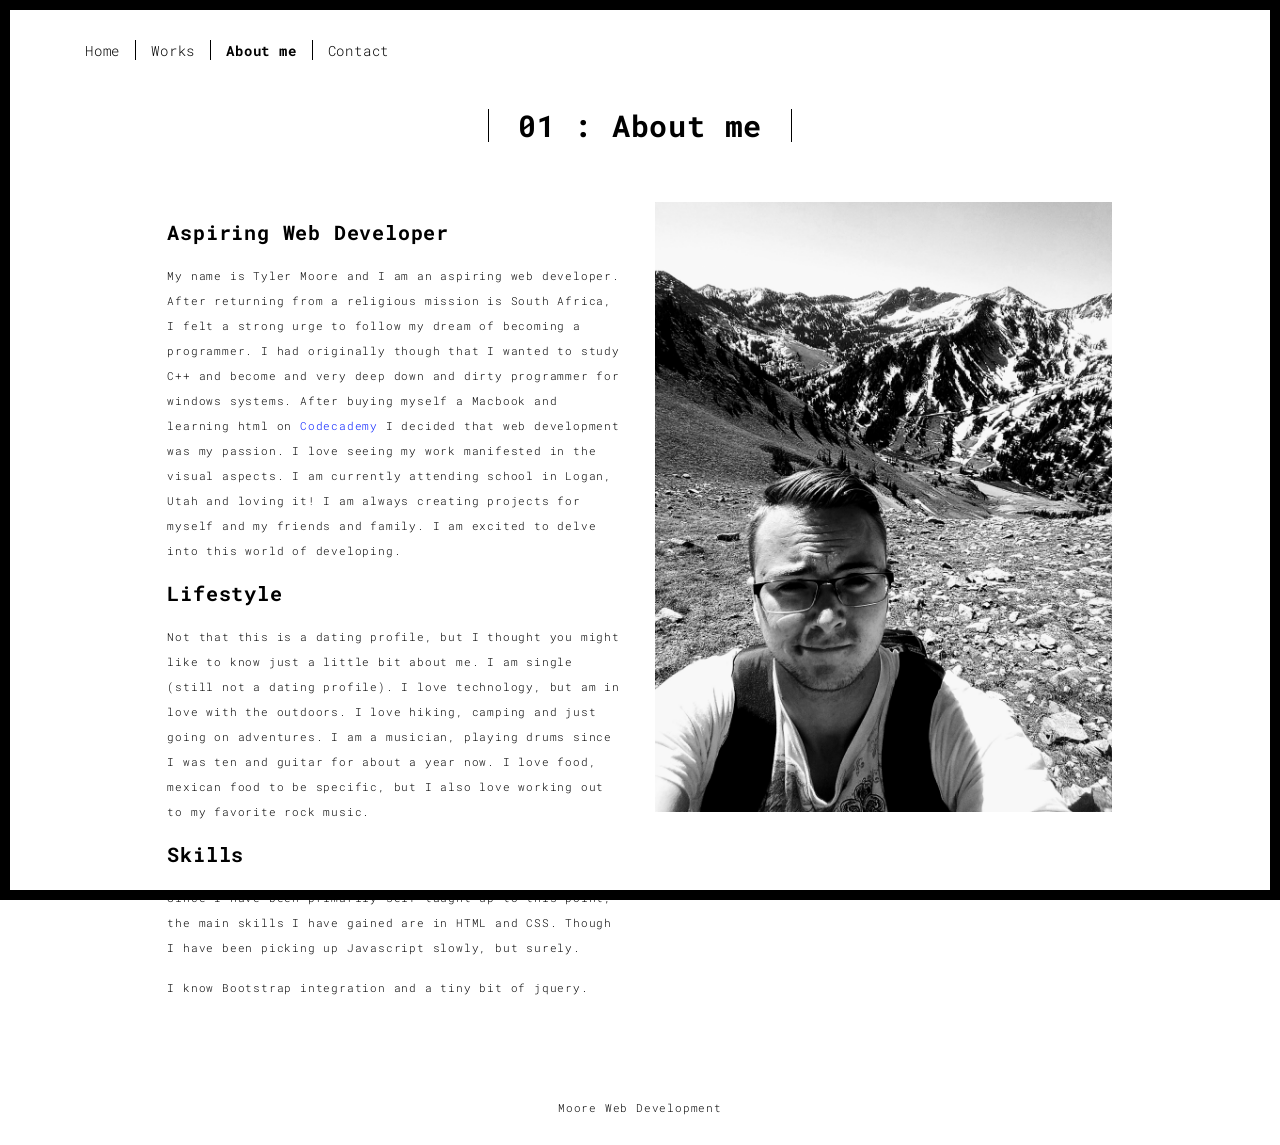
==== commit d6a42497: "no numbers in nav" ====
--- a/about.html
+++ b/about.html
@@ -37,10 +37,10 @@
 
       <div class="collapse navbar-collapse" id="navbar-collapse">
         <ul class="nav navbar-nav ">
-          <li><a href="./index.html" title="">01 : Home</a></li>
-          <li><a href="./works.html" title="">02 : Works</a></li>
-          <li><a href="./about.html" title="">03 : About me</a></li>
-          <li><a href="./contact.html" title="">04 : Contact</a></li>
+          <li><a href="./index.html" title="">Home</a></li>
+          <li><a href="./works.html" title="">Works</a></li>
+          <li><a href="./about.html" title="">About me</a></li>
+          <li><a href="./contact.html" title="">Contact</a></li>
         </ul>
 
 
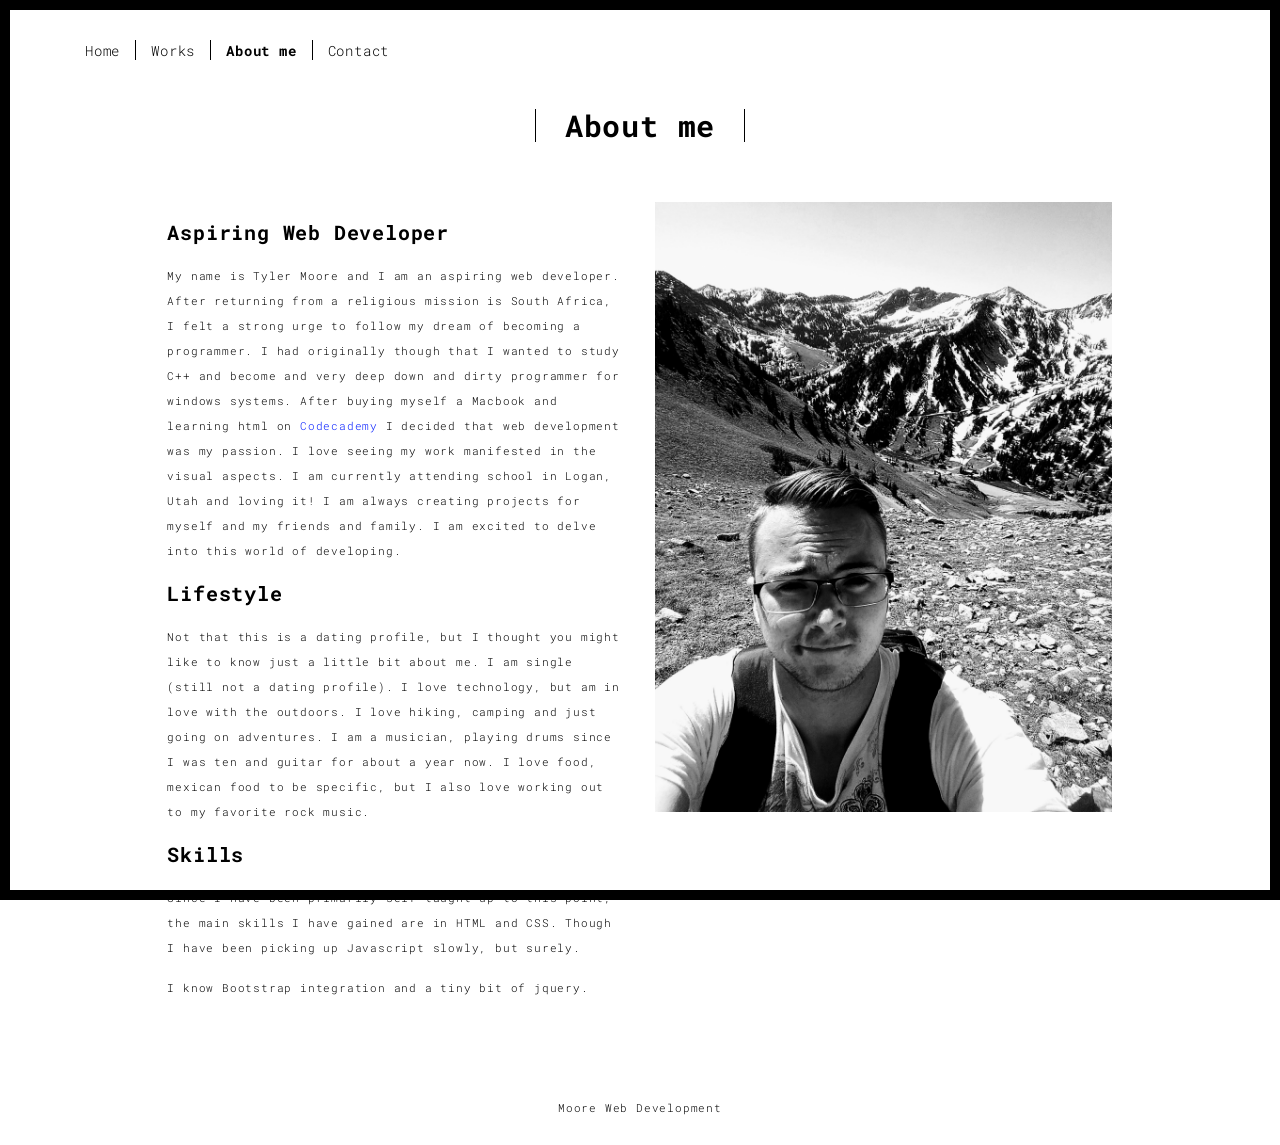
==== commit 1bb5fc48: "header numbers gone" ====
--- a/about.html
+++ b/about.html
@@ -54,7 +54,7 @@
       <div class="row">
         <div class="col-xs-12">
           <div class="section-container-spacer text-center">
-            <h1 class="h2">01 : About me</h1>
+            <h1 class="h2">About me</h1>
           </div>
 
           <div class="row">
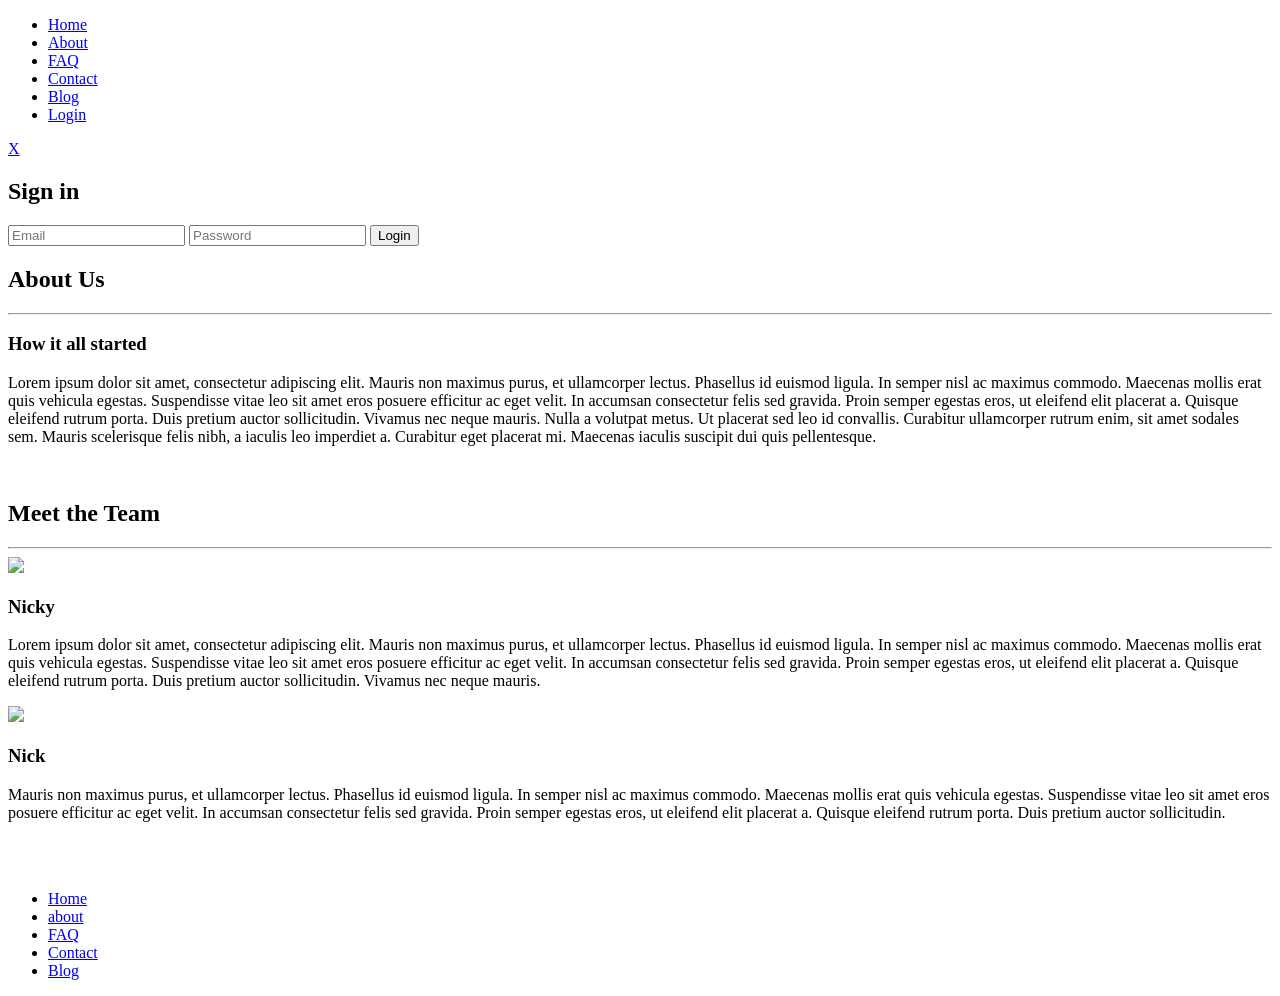
==== commit f8fd047c: "final" ====
--- a/about.html
+++ b/about.html
@@ -1,126 +1,103 @@
 <!DOCTYPE html>
 <html lang="en">
+    <head>
+        <meta charset="utf-8">
+        <meta name="description" content="About our site.">
+        <meta name="author" content="Tyler Moore">
+        <title><img src="./img/Moore-logo.png" />About</title>
+        <link href='https://fonts.googleapis.com/css?family=Raleway' rel='stylesheet' type='text/css'>
+        <link href="css/styles.css" rel="stylesheet" type="text/css">
+        <link href="css/normalize.css" rel="stylesheet" type="text/css">
+        <link href="css/w3.css" rel="stylesheet" type="text/css">
+        <link rel="shortcut icon" type="image/png" href="./img/favicon.ico" />
+    </head>
+    <body>
+	    <header>
+            <div class="navbar">
+                <nav>
+                    <ul>
+                        <li><a href="index.html">Home</a></li>
+                        <li><a href="about.html">About</a></li>
+                        <li><a href="faq.html">FAQ</a></li>
+                        <li><a href="contact.html">Contact</a></li>
+                        <li><a href="blog.html">Blog</a></li>
+                        <li><a href="#openModal">Login</a></li>
+                    </ul>
+			          </nav>
+                <div id="openModal" class="modalDialog">
+                    <div><a href="#close" title="Close" class="close">X</a>
+                        <!-- content for Modal -->
+                        <div class="login">
+                            <h2>Sign in</h2>
+                            <form>
+                                <input type="email" name="email" placeholder="Email">
+                                <input type="password" name="password" placeholder="Password">
+                                <input type="button" value="Login">
+                            </form>
+                        </div><!-- end login -->
+                    </div><!-- end close -->
+                </div><!-- end openModal -->
+            </div> <!-- end navbar -->
+	    </header>
 
-<head>
-  <meta charset="UTF-8">
-  <meta content="IE=edge" http-equiv="X-UA-Compatible">
-  <meta content="width=device-width,initial-scale=1" name="viewport">
-  <meta content="description" name="description">
-  <meta name="google" content="notranslate" />
-  <meta content="Tyler Moore" name="author">
+	    <!--  =========== Hero ============= -->
 
-  <!-- Disable tap highlight on IE -->
-  <meta name="msapplication-tap-highlight" content="no">
+		<section id="about_hero">
 
-  <link rel="apple-touch-icon" sizes="180x180" href="./assets/apple-icon-180x180.png">
-  <link href="./assets/favicon.ico" rel="icon">
+	    </section><!-- end hero -->
 
-  <title>Contact</title>
+        <!---  ============ description ========== --->
 
-<link href="./main.3f6952e4.css" rel="stylesheet"></head>
+        <section id="description">
+	        <h2>About Us</h2>
+          <hr id="hr"/>
+          <h3>How it all started</h3>
+          <p id="indent">
+            Lorem ipsum dolor sit amet, consectetur adipiscing elit. Mauris non maximus purus, et ullamcorper lectus. Phasellus id euismod ligula. In semper nisl ac maximus commodo. Maecenas mollis erat quis vehicula egestas. Suspendisse vitae leo sit amet eros posuere efficitur ac eget velit. In accumsan consectetur felis sed gravida. Proin semper egestas eros, ut eleifend elit placerat a. Quisque eleifend rutrum porta. Duis pretium auctor sollicitudin. Vivamus nec neque mauris. Nulla a volutpat metus. Ut placerat sed leo id convallis. Curabitur ullamcorper rutrum enim, sit amet sodales sem. Mauris scelerisque felis nibh, a iaculis leo imperdiet a. Curabitur eget placerat mi. Maecenas iaculis suscipit dui quis pellentesque.
+          </p>
 
-<body class="">
-<div id="site-border-left"></div>
-<div id="site-border-right"></div>
-<div id="site-border-top"></div>
-<div id="site-border-bottom"></div>
- <!--- Header --->
-<header>
-  <nav class="navbar  navbar-fixed-top navbar-default">
-    <div class="container">
-        <button type="button" class="navbar-toggle collapsed" data-toggle="collapse" data-target="#navbar-collapse" aria-expanded="false">
-          <span class="sr-only">Toggle navigation</span>
-          <span class="icon-bar"></span>
-          <span class="icon-bar"></span>
-          <span class="icon-bar"></span>
-        </button>
+        </section><!-- end description -->
 
-      <div class="collapse navbar-collapse" id="navbar-collapse">
-        <ul class="nav navbar-nav ">
-          <li><a href="./index.html" title="">Home</a></li>
-          <li><a href="./works.html" title="">Works</a></li>
-          <li><a href="./about.html" title="">About me</a></li>
-          <li><a href="./contact.html" title="">Contact</a></li>
-        </ul>
+        <br />
+
+        <section id="team"><!--- Meet the team --->
+          <h2>Meet the Team</h2>
+          <hr id="hr" />
+          <div class="profile"><!--- Nicky's Profile --->
+              <img src="img/nicky.jpeg" />
+              <h3>Nicky</h3>
+              <p>
+              Lorem ipsum dolor sit amet, consectetur adipiscing elit. Mauris non maximus purus, et ullamcorper lectus. Phasellus id euismod ligula. In semper nisl ac maximus commodo. Maecenas mollis erat quis vehicula egestas. Suspendisse vitae leo sit amet eros posuere efficitur ac eget velit. In accumsan consectetur felis sed gravida. Proin semper egestas eros, ut eleifend elit placerat a. Quisque eleifend rutrum porta. Duis pretium auctor sollicitudin. Vivamus nec neque mauris.
+              </p>
+
+          </div><!--- End Nicky's Profile --->
+
+          <div class="profile"><!--- Nick's Profile --->
+              <img src="img/nick.jpeg" />
+              <h3>Nick</h3>
+              <p>
+              Mauris non maximus purus, et ullamcorper lectus. Phasellus id euismod ligula. In semper nisl ac maximus commodo. Maecenas mollis erat quis vehicula egestas. Suspendisse vitae leo sit amet eros posuere efficitur ac eget velit. In accumsan consectetur felis sed gravida. Proin semper egestas eros, ut eleifend elit placerat a. Quisque eleifend rutrum porta. Duis pretium auctor sollicitudin.
+              </p>
+
+          </div><!--- End Nick's Profile --->
+        </section><!--- End Team --->
+        <br />
+        <br />
+        
 
 
-      </div>
-    </div>
-  </nav>
-</header>
 
-<div class="section-container">
-    <div class="container">
-      <div class="row">
-        <div class="col-xs-12">
-          <div class="section-container-spacer text-center">
-            <h1 class="h2">About me</h1>
-          </div>
+		<footer>
+			<nav>
+				<ul>
+					<li><a href="index.html">Home</a></li>
+					<li><a href="about.html">about</a></li>
+					<li><a href="faq.html">FAQ</a></li>
+					<li><a href="contact.html">Contact</a></li>
+					<li><a href="blog.html">Blog</a></li>
+				</ul>
+			</nav>
+		</footer>
 
-          <div class="row">
-            <div class="col-md-10 col-md-offset-1">
-              <div class="row">
-                <div class="col-xs-12 col-md-6">
-                  <h3>Aspiring Web Developer</h3>
-                  <p>My name is Tyler Moore and I am an aspiring web developer. After returning from a religious mission is South Africa, I felt a strong urge to
-                  follow my dream of becoming a programmer. I had originally though that I wanted to study C++ and become and very deep down and dirty programmer
-                  for windows systems. After buying myself a Macbook and learning html on <a href="https://www.codecademy.com/catalog/subject/all">Codecademy</a> I decided
-                  that web development was my passion. I love seeing my work manifested in the visual aspects. I am currently attending school in Logan, Utah and loving it!
-                  I am always creating projects for myself and my friends and family. I am excited to delve into this world of developing.</p>
-                  <h3>Lifestyle</h3>
-                  <p>Not that this is a dating profile, but I thought you might like to know just a little bit about me. I am single (still not a dating profile). I love technology, but am in love with the outdoors.
-                  I love hiking, camping and just going on adventures. I am a musician, playing drums since I was ten and guitar for about a year now. I love food, mexican food to be specific,
-                  but I also love working out to my favorite rock music.
-                  <h3>Skills</h3>
-                  <p>Since I have been primarily self-taught up to this point, the main skills I have gained are in HTML and CSS. Though I have been picking up Javascript slowly, but surely.
-                  </p>
-                  <p>
-                    I know Bootstrap integration and a tiny bit of jquery.
-                  </p>
-                </div>
-                <div class="col-xs-12 col-md-6">
-                  <img src="../img/black.jpg" class="img-responsive" alt="">
-                </div>
-              </div>
-            </div>
-          </div>
-
-
-       </div>
-      </div>
-    </div>
-  </div>
-
-
-<footer class="footer-container text-center">
-  <div class="container">
-    <div class="row">
-      <div class="col-xs-12">
-        <p>Moore Web Development</p>
-      </div>
-    </div>
-  </div>
-</footer>
-
-<script>
-  document.addEventListener("DOMContentLoaded", function (event) {
-     navActivePage();
-  });
-</script>
-
-<!-- Google Analytics: change UA-XXXXX-X to be your site's ID
-
-<script>
-  (function (i, s, o, g, r, a, m) {
-    i['GoogleAnalyticsObject'] = r; i[r] = i[r] || function () {
-      (i[r].q = i[r].q || []).push(arguments)
-    }, i[r].l = 1 * new Date(); a = s.createElement(o),
-      m = s.getElementsByTagName(o)[0]; a.async = 1; a.src = g; m.parentNode.insertBefore(a, m)
-  })(window, document, 'script', '//www.google-analytics.com/analytics.js', 'ga');
-  ga('create', 'UA-XXXXX-X', 'auto');
-  ga('send', 'pageview');
-</script>
-
---> <script type="text/javascript" src="./main.70a66962.js"></script></body>
-
+    </body>
 </html>
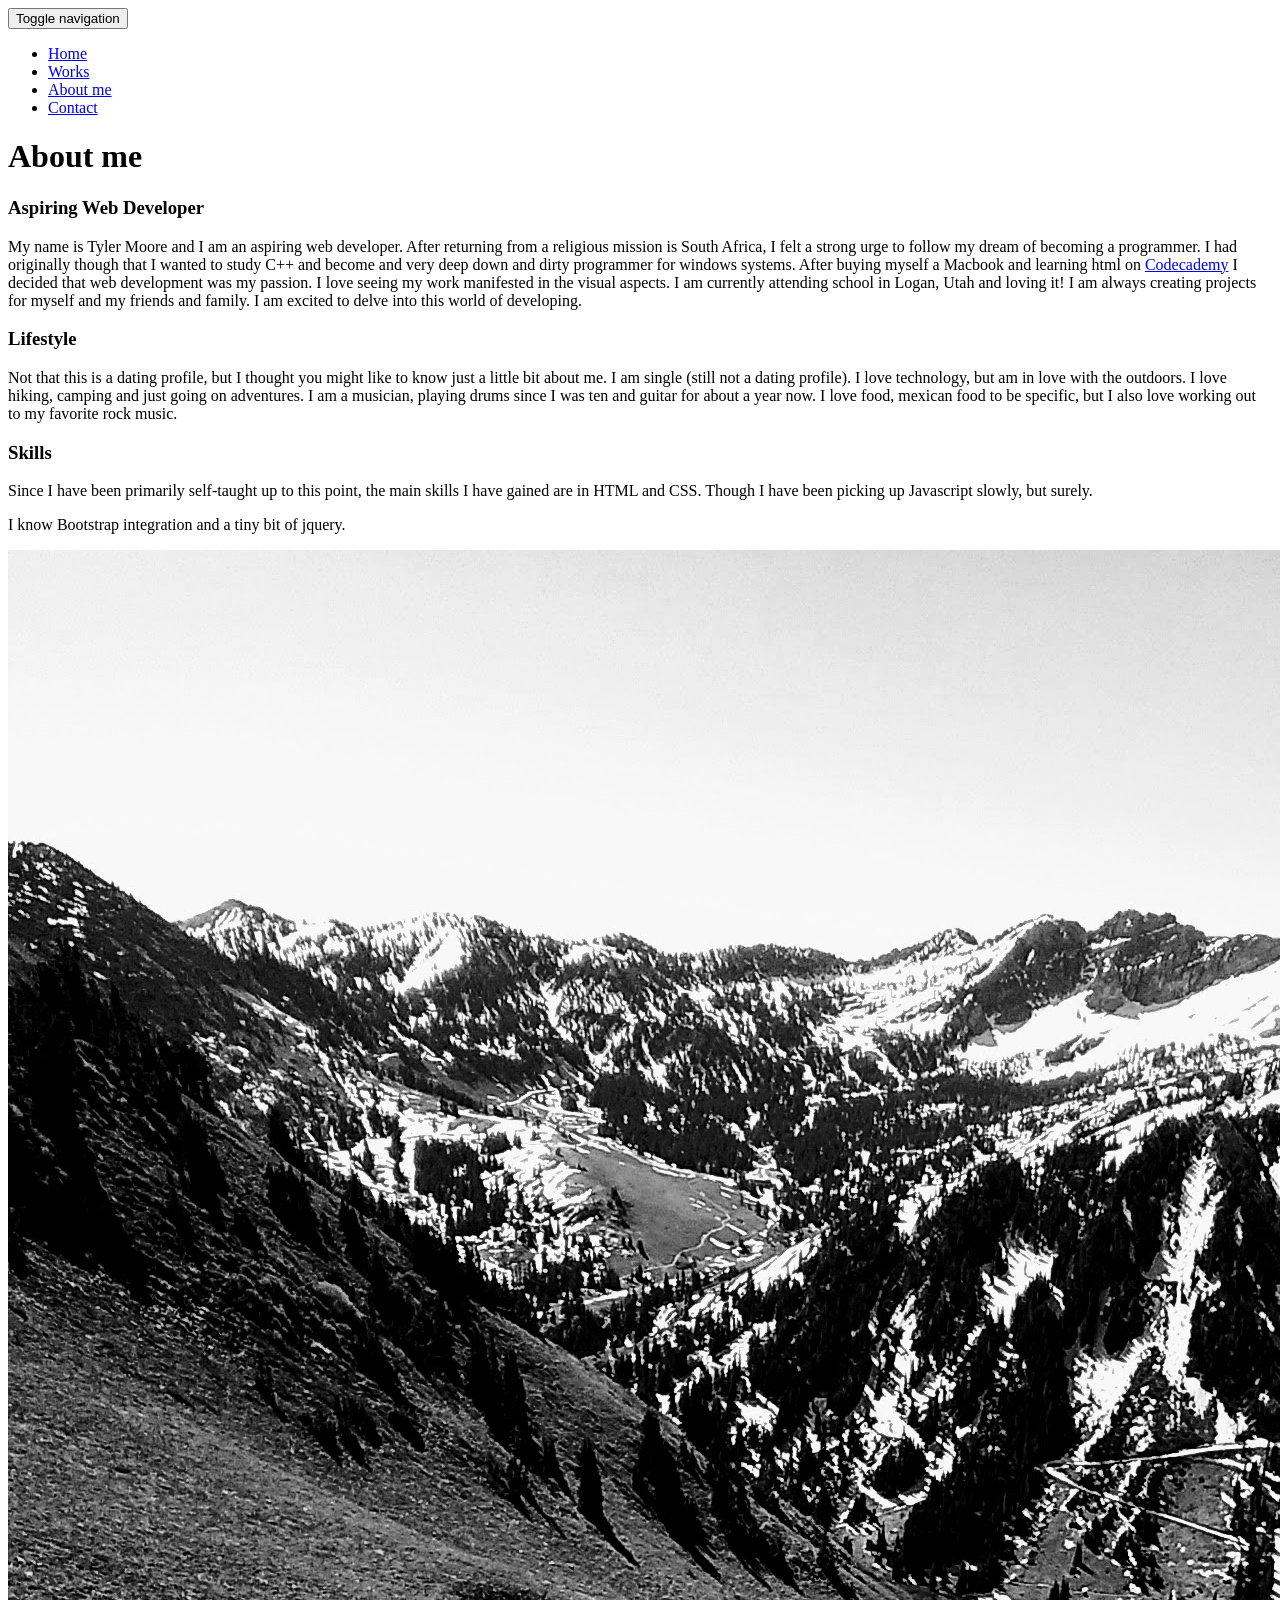
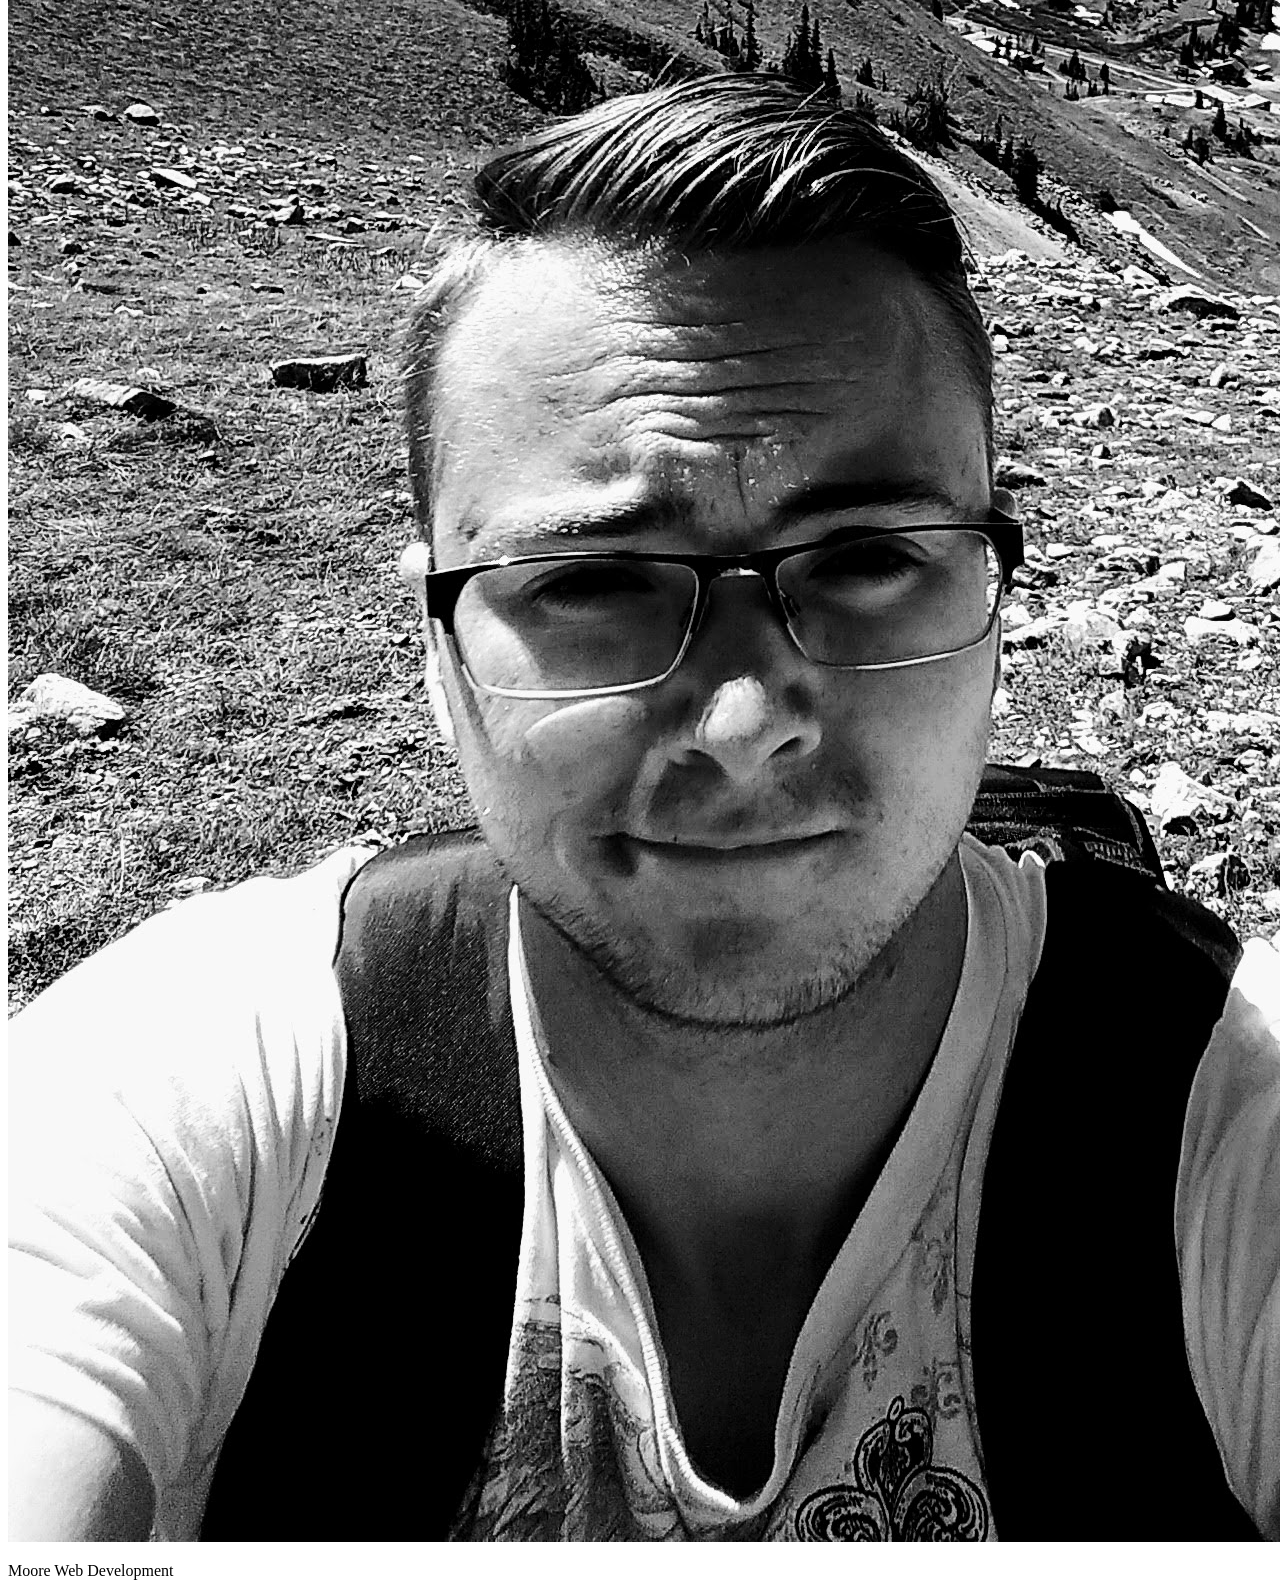
==== commit 6a296e59: "Add files via upload" ====
--- a/about.html
+++ b/about.html
@@ -1,103 +1,126 @@
 <!DOCTYPE html>
 <html lang="en">
-    <head>
-        <meta charset="utf-8">
-        <meta name="description" content="About our site.">
-        <meta name="author" content="Tyler Moore">
-        <title><img src="./img/Moore-logo.png" />About</title>
-        <link href='https://fonts.googleapis.com/css?family=Raleway' rel='stylesheet' type='text/css'>
-        <link href="css/styles.css" rel="stylesheet" type="text/css">
-        <link href="css/normalize.css" rel="stylesheet" type="text/css">
-        <link href="css/w3.css" rel="stylesheet" type="text/css">
-        <link rel="shortcut icon" type="image/png" href="./img/favicon.ico" />
-    </head>
-    <body>
-	    <header>
-            <div class="navbar">
-                <nav>
-                    <ul>
-                        <li><a href="index.html">Home</a></li>
-                        <li><a href="about.html">About</a></li>
-                        <li><a href="faq.html">FAQ</a></li>
-                        <li><a href="contact.html">Contact</a></li>
-                        <li><a href="blog.html">Blog</a></li>
-                        <li><a href="#openModal">Login</a></li>
-                    </ul>
-			          </nav>
-                <div id="openModal" class="modalDialog">
-                    <div><a href="#close" title="Close" class="close">X</a>
-                        <!-- content for Modal -->
-                        <div class="login">
-                            <h2>Sign in</h2>
-                            <form>
-                                <input type="email" name="email" placeholder="Email">
-                                <input type="password" name="password" placeholder="Password">
-                                <input type="button" value="Login">
-                            </form>
-                        </div><!-- end login -->
-                    </div><!-- end close -->
-                </div><!-- end openModal -->
-            </div> <!-- end navbar -->
-	    </header>
 
-	    <!--  =========== Hero ============= -->
+<head>
+  <meta charset="UTF-8">
+  <meta content="IE=edge" http-equiv="X-UA-Compatible">
+  <meta content="width=device-width,initial-scale=1" name="viewport">
+  <meta content="description" name="description">
+  <meta name="google" content="notranslate" />
+  <meta content="Tyler Moore" name="author">
 
-		<section id="about_hero">
+  <!-- Disable tap highlight on IE -->
+  <meta name="msapplication-tap-highlight" content="no">
 
-	    </section><!-- end hero -->
+  <link rel="apple-touch-icon" sizes="180x180" href="./assets/apple-icon-180x180.png">
+  <link href="./assets/favicon.ico" rel="icon">
 
-        <!---  ============ description ========== --->
+  <title>Contact</title>
 
-        <section id="description">
-	        <h2>About Us</h2>
-          <hr id="hr"/>
-          <h3>How it all started</h3>
-          <p id="indent">
-            Lorem ipsum dolor sit amet, consectetur adipiscing elit. Mauris non maximus purus, et ullamcorper lectus. Phasellus id euismod ligula. In semper nisl ac maximus commodo. Maecenas mollis erat quis vehicula egestas. Suspendisse vitae leo sit amet eros posuere efficitur ac eget velit. In accumsan consectetur felis sed gravida. Proin semper egestas eros, ut eleifend elit placerat a. Quisque eleifend rutrum porta. Duis pretium auctor sollicitudin. Vivamus nec neque mauris. Nulla a volutpat metus. Ut placerat sed leo id convallis. Curabitur ullamcorper rutrum enim, sit amet sodales sem. Mauris scelerisque felis nibh, a iaculis leo imperdiet a. Curabitur eget placerat mi. Maecenas iaculis suscipit dui quis pellentesque.
-          </p>
+<link href="./main.3f6952e4.css" rel="stylesheet"></head>
 
-        </section><!-- end description -->
+<body class="">
+<div id="site-border-left"></div>
+<div id="site-border-right"></div>
+<div id="site-border-top"></div>
+<div id="site-border-bottom"></div>
+ <!--- Header --->
+<header>
+  <nav class="navbar  navbar-fixed-top navbar-default">
+    <div class="container">
+        <button type="button" class="navbar-toggle collapsed" data-toggle="collapse" data-target="#navbar-collapse" aria-expanded="false">
+          <span class="sr-only">Toggle navigation</span>
+          <span class="icon-bar"></span>
+          <span class="icon-bar"></span>
+          <span class="icon-bar"></span>
+        </button>
 
-        <br />
-
-        <section id="team"><!--- Meet the team --->
-          <h2>Meet the Team</h2>
-          <hr id="hr" />
-          <div class="profile"><!--- Nicky's Profile --->
-              <img src="img/nicky.jpeg" />
-              <h3>Nicky</h3>
-              <p>
-              Lorem ipsum dolor sit amet, consectetur adipiscing elit. Mauris non maximus purus, et ullamcorper lectus. Phasellus id euismod ligula. In semper nisl ac maximus commodo. Maecenas mollis erat quis vehicula egestas. Suspendisse vitae leo sit amet eros posuere efficitur ac eget velit. In accumsan consectetur felis sed gravida. Proin semper egestas eros, ut eleifend elit placerat a. Quisque eleifend rutrum porta. Duis pretium auctor sollicitudin. Vivamus nec neque mauris.
-              </p>
-
-          </div><!--- End Nicky's Profile --->
-
-          <div class="profile"><!--- Nick's Profile --->
-              <img src="img/nick.jpeg" />
-              <h3>Nick</h3>
-              <p>
-              Mauris non maximus purus, et ullamcorper lectus. Phasellus id euismod ligula. In semper nisl ac maximus commodo. Maecenas mollis erat quis vehicula egestas. Suspendisse vitae leo sit amet eros posuere efficitur ac eget velit. In accumsan consectetur felis sed gravida. Proin semper egestas eros, ut eleifend elit placerat a. Quisque eleifend rutrum porta. Duis pretium auctor sollicitudin.
-              </p>
-
-          </div><!--- End Nick's Profile --->
-        </section><!--- End Team --->
-        <br />
-        <br />
-        
+      <div class="collapse navbar-collapse" id="navbar-collapse">
+        <ul class="nav navbar-nav ">
+          <li><a href="./index.html" title="">Home</a></li>
+          <li><a href="./works.html" title="">Works</a></li>
+          <li><a href="./about.html" title="">About me</a></li>
+          <li><a href="./contact.html" title="">Contact</a></li>
+        </ul>
 
 
+      </div>
+    </div>
+  </nav>
+</header>
 
-		<footer>
-			<nav>
-				<ul>
-					<li><a href="index.html">Home</a></li>
-					<li><a href="about.html">about</a></li>
-					<li><a href="faq.html">FAQ</a></li>
-					<li><a href="contact.html">Contact</a></li>
-					<li><a href="blog.html">Blog</a></li>
-				</ul>
-			</nav>
-		</footer>
+<div class="section-container">
+    <div class="container">
+      <div class="row">
+        <div class="col-xs-12">
+          <div class="section-container-spacer text-center">
+            <h1 class="h2">About me</h1>
+          </div>
 
-    </body>
+          <div class="row">
+            <div class="col-md-10 col-md-offset-1">
+              <div class="row">
+                <div class="col-xs-12 col-md-6">
+                  <h3>Aspiring Web Developer</h3>
+                  <p>My name is Tyler Moore and I am an aspiring web developer. After returning from a religious mission is South Africa, I felt a strong urge to
+                  follow my dream of becoming a programmer. I had originally though that I wanted to study C++ and become and very deep down and dirty programmer
+                  for windows systems. After buying myself a Macbook and learning html on <a href="https://www.codecademy.com/catalog/subject/all">Codecademy</a> I decided
+                  that web development was my passion. I love seeing my work manifested in the visual aspects. I am currently attending school in Logan, Utah and loving it!
+                  I am always creating projects for myself and my friends and family. I am excited to delve into this world of developing.</p>
+                  <h3>Lifestyle</h3>
+                  <p>Not that this is a dating profile, but I thought you might like to know just a little bit about me. I am single (still not a dating profile). I love technology, but am in love with the outdoors.
+                  I love hiking, camping and just going on adventures. I am a musician, playing drums since I was ten and guitar for about a year now. I love food, mexican food to be specific,
+                  but I also love working out to my favorite rock music.
+                  <h3>Skills</h3>
+                  <p>Since I have been primarily self-taught up to this point, the main skills I have gained are in HTML and CSS. Though I have been picking up Javascript slowly, but surely.
+                  </p>
+                  <p>
+                    I know Bootstrap integration and a tiny bit of jquery.
+                  </p>
+                </div>
+                <div class="col-xs-12 col-md-6">
+                  <img src="../img/black.jpg" class="img-responsive" alt="">
+                </div>
+              </div>
+            </div>
+          </div>
+
+
+       </div>
+      </div>
+    </div>
+  </div>
+
+
+<footer class="footer-container text-center">
+  <div class="container">
+    <div class="row">
+      <div class="col-xs-12">
+        <p>Moore Web Development</p>
+      </div>
+    </div>
+  </div>
+</footer>
+
+<script>
+  document.addEventListener("DOMContentLoaded", function (event) {
+     navActivePage();
+  });
+</script>
+
+<!-- Google Analytics: change UA-XXXXX-X to be your site's ID
+
+<script>
+  (function (i, s, o, g, r, a, m) {
+    i['GoogleAnalyticsObject'] = r; i[r] = i[r] || function () {
+      (i[r].q = i[r].q || []).push(arguments)
+    }, i[r].l = 1 * new Date(); a = s.createElement(o),
+      m = s.getElementsByTagName(o)[0]; a.async = 1; a.src = g; m.parentNode.insertBefore(a, m)
+  })(window, document, 'script', '//www.google-analytics.com/analytics.js', 'ga');
+  ga('create', 'UA-XXXXX-X', 'auto');
+  ga('send', 'pageview');
+</script>
+
+--> <script type="text/javascript" src="./main.70a66962.js"></script></body>
+
 </html>
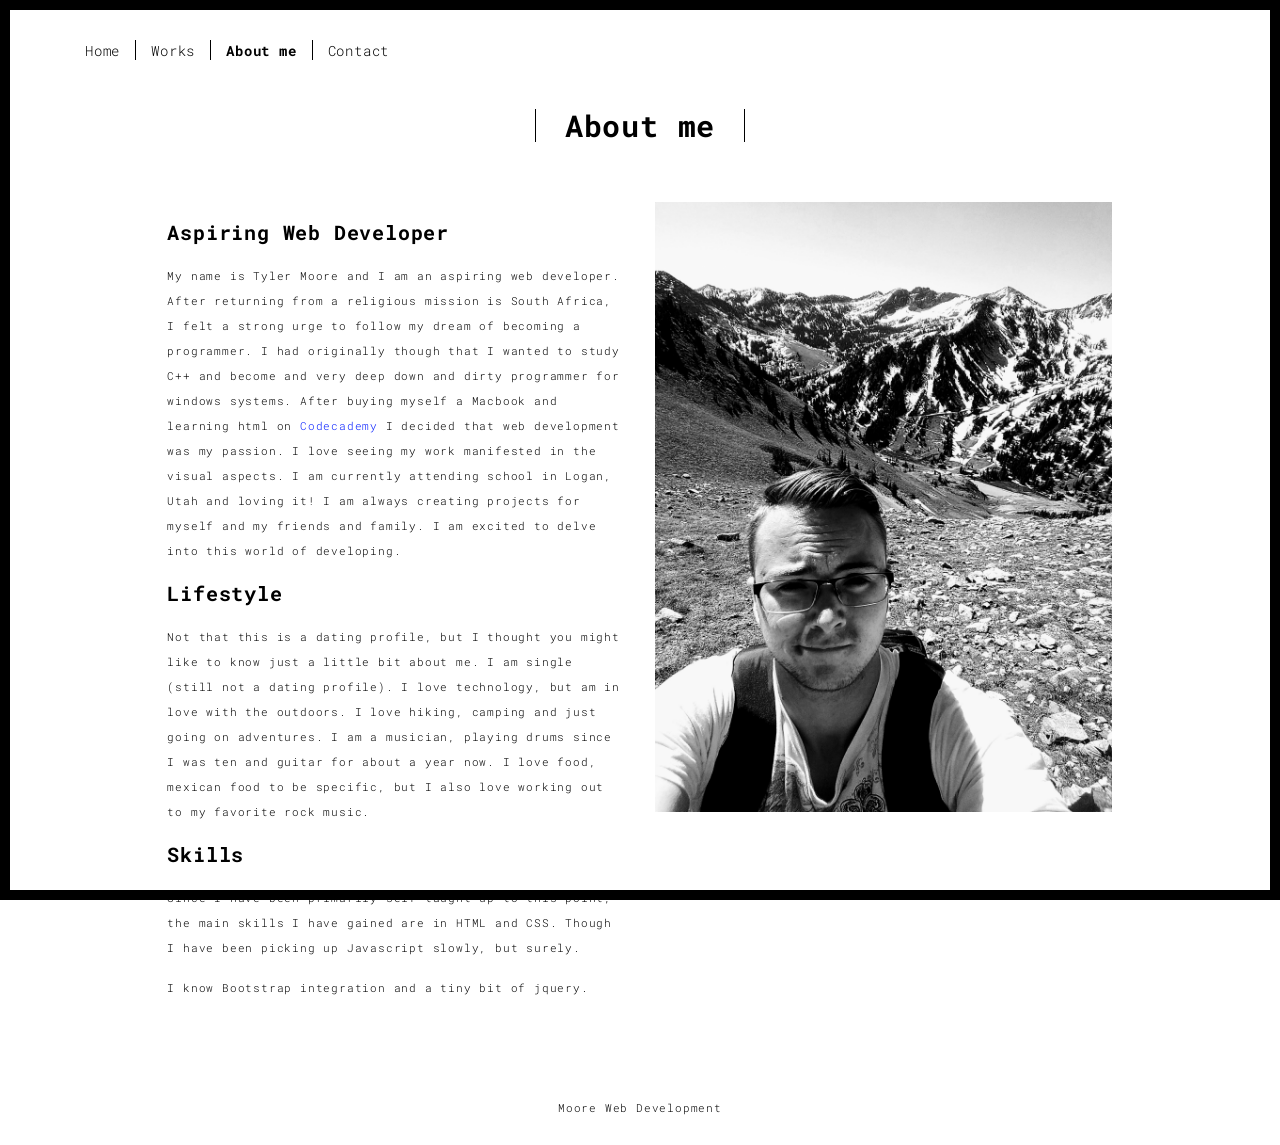
==== commit 7d9d70f4: "icon" ====
--- a/about.html
+++ b/about.html
@@ -17,7 +17,11 @@
 
   <title>Contact</title>
 
-<link href="./main.3f6952e4.css" rel="stylesheet"></head>
+<link href="./main.3f6952e4.css" rel="stylesheet">
+<link rel="icon"
+    type="image/png"
+    href="img/favicon.ico">
+</head>
 
 <body class="">
 <div id="site-border-left"></div>
--- a/main.3f6952e4.css
+++ b/main.3f6952e4.css
@@ -0,0 +1,12 @@
+@import url(https://fonts.googleapis.com/css?family=Roboto:900|Roboto+Mono:300,400,700);@import url(https://maxcdn.bootstrapcdn.com/font-awesome/4.7.0/css/font-awesome.min.css);/*!
+ * Bootstrap v3.3.7 (http://getbootstrap.com)
+ * Copyright 2011-2016 Twitter, Inc.
+ * Licensed under MIT (https://github.com/twbs/bootstrap/blob/master/LICENSE)
+ */
+/*! normalize.css v3.0.3 | MIT License | github.com/necolas/normalize.css */html{font-family:sans-serif;-ms-text-size-adjust:100%;-webkit-text-size-adjust:100%}body{margin:0}article,aside,details,figcaption,figure,footer,header,hgroup,main,menu,nav,section,summary{display:block}audio,canvas,progress,video{display:inline-block;vertical-align:baseline}audio:not([controls]){display:none;height:0}[hidden],template{display:none}a{background-color:transparent}a:active,a:hover{outline:0}abbr[title]{border-bottom:1px dotted}b,strong{font-weight:700}dfn{font-style:italic}h1{font-size:2em;margin:.67em 0}mark{background:#ff0;color:#000}small{font-size:80%}sub,sup{font-size:75%;line-height:0;position:relative;vertical-align:baseline}sup{top:-.5em}sub{bottom:-.25em}img{border:0}svg:not(:root){overflow:hidden}figure{margin:1em 40px}hr{box-sizing:content-box;height:0}pre{overflow:auto}code,kbd,pre,samp{font-family:monospace,monospace;font-size:1em}button,input,optgroup,select,textarea{color:inherit;font:inherit;margin:0}button{overflow:visible}button,select{text-transform:none}button,html input[type=button],input[type=reset],input[type=submit]{-webkit-appearance:button;cursor:pointer}button[disabled],html input[disabled]{cursor:default}button::-moz-focus-inner,input::-moz-focus-inner{border:0;padding:0}input{line-height:normal}input[type=checkbox],input[type=radio]{box-sizing:border-box;padding:0}input[type=number]::-webkit-inner-spin-button,input[type=number]::-webkit-outer-spin-button{height:auto}input[type=search]{-webkit-appearance:textfield;box-sizing:content-box}input[type=search]::-webkit-search-cancel-button,input[type=search]::-webkit-search-decoration{-webkit-appearance:none}fieldset{border:1px solid silver;margin:0 2px;padding:.35em .625em .75em}textarea{overflow:auto}optgroup{font-weight:700}table{border-collapse:collapse;border-spacing:0}td,th{padding:0}
+
+/*! Source: https://github.com/h5bp/html5-boilerplate/blob/master/src/css/main.css */@media print{*,:after,:before{background:transparent!important;color:#000!important;box-shadow:none!important;text-shadow:none!important}a,a:visited{text-decoration:underline}a[href]:after{content:" (" attr(href) ")"}abbr[title]:after{content:" (" attr(title) ")"}a[href^="#"]:after,a[href^="javascript:"]:after{content:""}blockquote,pre{border:1px solid #999;page-break-inside:avoid}thead{display:table-header-group}img,tr{page-break-inside:avoid}img{max-width:100%!important}h2,h3,p{orphans:3;widows:3}h2,h3{page-break-after:avoid}.navbar{display:none}.btn>.caret,.dropup>.btn>.caret{border-top-color:#000!important}.label{border:1px solid #000}.table{border-collapse:collapse!important}.table td,.table th{background-color:#fff!important}.table-bordered td,.table-bordered th{border:1px solid #ddd!important}}*,:after,:before{-webkit-box-sizing:border-box;-moz-box-sizing:border-box;box-sizing:border-box}html{font-size:10px;-webkit-tap-highlight-color:transparent}body{font-family:Roboto Mono,Helvetica,Arial,sans-serif;font-size:11px;line-height:1.78;color:#000;background-color:#fff}button,input,select,textarea{font-family:inherit;font-size:inherit;line-height:inherit}a{color:#001aff;text-decoration:none}a:focus,a:hover{color:#0012b3;text-decoration:underline}a:focus{outline:5px auto -webkit-focus-ring-color;outline-offset:-2px}figure{margin:0}img{vertical-align:middle}.img-responsive{display:block;max-width:100%;height:auto}.img-rounded{border-radius:0}.img-thumbnail{padding:4px;line-height:1.78;background-color:#fff;border:1px solid #ddd;border-radius:0;-webkit-transition:all .2s ease-in-out;-o-transition:all .2s ease-in-out;transition:all .2s ease-in-out;display:inline-block;max-width:100%;height:auto}.img-circle{border-radius:50%}hr{margin-top:19px;margin-bottom:19px;border:0;border-top:1px solid #eee}.sr-only{position:absolute;width:1px;height:1px;margin:-1px;padding:0;overflow:hidden;clip:rect(0,0,0,0);border:0}.sr-only-focusable:active,.sr-only-focusable:focus{position:static;width:auto;height:auto;margin:0;overflow:visible;clip:auto}[role=button]{cursor:pointer}.h1,.h2,.h3,.h4,.h5,.h6,h1,h2,h3,h4,h5,h6{font-family:Roboto Mono,Helvetica,Arial,sans-serif;font-weight:700;line-height:1.1;color:#000}.h1 .small,.h1 small,.h2 .small,.h2 small,.h3 .small,.h3 small,.h4 .small,.h4 small,.h5 .small,.h5 small,.h6 .small,.h6 small,h1 .small,h1 small,h2 .small,h2 small,h3 .small,h3 small,h4 .small,h4 small,h5 .small,h5 small,h6 .small,h6 small{font-weight:400;line-height:1;color:#777}.h1,.h2,.h3,h1,h2,h3{margin-top:19px;margin-bottom:9.5px}.h1 .small,.h1 small,.h2 .small,.h2 small,.h3 .small,.h3 small,h1 .small,h1 small,h2 .small,h2 small,h3 .small,h3 small{font-size:65%}.h4,.h5,.h6,h4,h5,h6{margin-top:9.5px;margin-bottom:9.5px}.h4 .small,.h4 small,.h5 .small,.h5 small,.h6 .small,.h6 small,h4 .small,h4 small,h5 .small,h5 small,h6 .small,h6 small{font-size:75%}.h1,h1{font-size:70px}.h2,h2{font-size:30px}.h3,h3{font-size:20px}.h4,.h5,h4,h5{font-size:11px}.h6,h6{font-size:10px}p{margin:0 0 9.5px}.lead{margin-bottom:19px;font-size:12px;font-weight:300;line-height:1.4}@media (min-width:768px){.lead{font-size:16.5px}}.small,small{font-size:90%}.mark,mark{background-color:#fcf8e3;padding:.2em}.text-left{text-align:left}.text-right{text-align:right}.text-center{text-align:center}.text-justify{text-align:justify}.text-nowrap{white-space:nowrap}.text-lowercase{text-transform:lowercase}.initialism,.text-uppercase{text-transform:uppercase}.text-capitalize{text-transform:capitalize}.text-muted{color:#777}.text-primary{color:#001aff}a.text-primary:focus,a.text-primary:hover{color:#0015cc}.text-success{color:#fff}a.text-success:focus,a.text-success:hover{color:#e6e6e6}.text-info{color:#31708f}a.text-info:focus,a.text-info:hover{color:#245269}.text-warning{color:#8a6d3b}a.text-warning:focus,a.text-warning:hover{color:#66512c}.text-danger{color:#fff}a.text-danger:focus,a.text-danger:hover{color:#e6e6e6}.bg-primary{color:#fff;background-color:#001aff}a.bg-primary:focus,a.bg-primary:hover{background-color:#0015cc}.bg-success,a.bg-success:focus,a.bg-success:hover{background-color:#000}.bg-info{background-color:#d9edf7}a.bg-info:focus,a.bg-info:hover{background-color:#afd9ee}.bg-warning{background-color:#fcf8e3}a.bg-warning:focus,a.bg-warning:hover{background-color:#f7ecb5}.bg-danger{background-color:red}a.bg-danger:focus,a.bg-danger:hover{background-color:#c00}.page-header{padding-bottom:8.5px;margin:38px 0 19px;border-bottom:1px solid #eee}ol,ul{margin-top:0;margin-bottom:9.5px}ol ol,ol ul,ul ol,ul ul{margin-bottom:0}.list-inline,.list-unstyled{padding-left:0;list-style:none}.list-inline{margin-left:-5px}.list-inline>li{display:inline-block;padding-left:5px;padding-right:5px}dl{margin-top:0;margin-bottom:19px}dd,dt{line-height:1.78}dt{font-weight:700}dd{margin-left:0}.dl-horizontal dd:after,.dl-horizontal dd:before{content:" ";display:table}.dl-horizontal dd:after{clear:both}@media (min-width:768px){.dl-horizontal dt{float:left;width:160px;clear:left;text-align:right;overflow:hidden;text-overflow:ellipsis;white-space:nowrap}.dl-horizontal dd{margin-left:180px}}abbr[data-original-title],abbr[title]{cursor:help;border-bottom:1px dotted #777}.initialism{font-size:90%}blockquote{padding:9.5px 19px;margin:0 0 19px;font-size:13.75px;border-left:5px solid #eee}blockquote ol:last-child,blockquote p:last-child,blockquote ul:last-child{margin-bottom:0}blockquote .small,blockquote footer,blockquote small{display:block;font-size:80%;line-height:1.78;color:#777}blockquote .small:before,blockquote footer:before,blockquote small:before{content:"\2014   \A0"}.blockquote-reverse,blockquote.pull-right{padding-right:15px;padding-left:0;border-right:5px solid #eee;border-left:0;text-align:right}.blockquote-reverse .small:before,.blockquote-reverse footer:before,.blockquote-reverse small:before,blockquote.pull-right .small:before,blockquote.pull-right footer:before,blockquote.pull-right small:before{content:""}.blockquote-reverse .small:after,.blockquote-reverse footer:after,.blockquote-reverse small:after,blockquote.pull-right .small:after,blockquote.pull-right footer:after,blockquote.pull-right small:after{content:"\A0   \2014"}address{margin-bottom:19px;font-style:normal;line-height:1.78}code,kbd,pre,samp{font-family:Menlo,Monaco,Consolas,Courier New,monospace}code{color:#c7254e;background-color:#f9f2f4}code,kbd{padding:2px 4px;font-size:90%;border-radius:0}kbd{color:#fff;background-color:#333;box-shadow:inset 0 -1px 0 rgba(0,0,0,.25)}kbd kbd{padding:0;font-size:100%;font-weight:700;box-shadow:none}pre{display:block;padding:9px;margin:0 0 9.5px;font-size:10px;line-height:1.78;word-break:break-all;word-wrap:break-word;color:#333;background-color:#f5f5f5;border:1px solid #ccc;border-radius:0}pre code{padding:0;font-size:inherit;color:inherit;white-space:pre-wrap;background-color:transparent;border-radius:0}.pre-scrollable{max-height:340px;overflow-y:scroll}.container{margin-right:auto;margin-left:auto;padding-left:15px;padding-right:15px}.container:after,.container:before{content:" ";display:table}.container:after{clear:both}@media (min-width:768px){.container{width:750px}}@media (min-width:992px){.container{width:970px}}@media (min-width:1200px){.container{width:1170px}}.container-fluid{margin-right:auto;margin-left:auto;padding-left:15px;padding-right:15px}.container-fluid:after,.container-fluid:before{content:" ";display:table}.container-fluid:after{clear:both}.row{margin-left:-15px;margin-right:-15px}.row:after,.row:before{content:" ";display:table}.row:after{clear:both}.col-lg-1,.col-lg-2,.col-lg-3,.col-lg-4,.col-lg-5,.col-lg-6,.col-lg-7,.col-lg-8,.col-lg-9,.col-lg-10,.col-lg-11,.col-lg-12,.col-md-1,.col-md-2,.col-md-3,.col-md-4,.col-md-5,.col-md-6,.col-md-7,.col-md-8,.col-md-9,.col-md-10,.col-md-11,.col-md-12,.col-sm-1,.col-sm-2,.col-sm-3,.col-sm-4,.col-sm-5,.col-sm-6,.col-sm-7,.col-sm-8,.col-sm-9,.col-sm-10,.col-sm-11,.col-sm-12,.col-xs-1,.col-xs-2,.col-xs-3,.col-xs-4,.col-xs-5,.col-xs-6,.col-xs-7,.col-xs-8,.col-xs-9,.col-xs-10,.col-xs-11,.col-xs-12{position:relative;min-height:1px;padding-left:15px;padding-right:15px}.col-xs-1,.col-xs-2,.col-xs-3,.col-xs-4,.col-xs-5,.col-xs-6,.col-xs-7,.col-xs-8,.col-xs-9,.col-xs-10,.col-xs-11,.col-xs-12{float:left}.col-xs-1{width:8.33333%}.col-xs-2{width:16.66667%}.col-xs-3{width:25%}.col-xs-4{width:33.33333%}.col-xs-5{width:41.66667%}.col-xs-6{width:50%}.col-xs-7{width:58.33333%}.col-xs-8{width:66.66667%}.col-xs-9{width:75%}.col-xs-10{width:83.33333%}.col-xs-11{width:91.66667%}.col-xs-12{width:100%}.col-xs-pull-0{right:auto}.col-xs-pull-1{right:8.33333%}.col-xs-pull-2{right:16.66667%}.col-xs-pull-3{right:25%}.col-xs-pull-4{right:33.33333%}.col-xs-pull-5{right:41.66667%}.col-xs-pull-6{right:50%}.col-xs-pull-7{right:58.33333%}.col-xs-pull-8{right:66.66667%}.col-xs-pull-9{right:75%}.col-xs-pull-10{right:83.33333%}.col-xs-pull-11{right:91.66667%}.col-xs-pull-12{right:100%}.col-xs-push-0{left:auto}.col-xs-push-1{left:8.33333%}.col-xs-push-2{left:16.66667%}.col-xs-push-3{left:25%}.col-xs-push-4{left:33.33333%}.col-xs-push-5{left:41.66667%}.col-xs-push-6{left:50%}.col-xs-push-7{left:58.33333%}.col-xs-push-8{left:66.66667%}.col-xs-push-9{left:75%}.col-xs-push-10{left:83.33333%}.col-xs-push-11{left:91.66667%}.col-xs-push-12{left:100%}.col-xs-offset-0{margin-left:0}.col-xs-offset-1{margin-left:8.33333%}.col-xs-offset-2{margin-left:16.66667%}.col-xs-offset-3{margin-left:25%}.col-xs-offset-4{margin-left:33.33333%}.col-xs-offset-5{margin-left:41.66667%}.col-xs-offset-6{margin-left:50%}.col-xs-offset-7{margin-left:58.33333%}.col-xs-offset-8{margin-left:66.66667%}.col-xs-offset-9{margin-left:75%}.col-xs-offset-10{margin-left:83.33333%}.col-xs-offset-11{margin-left:91.66667%}.col-xs-offset-12{margin-left:100%}@media (min-width:768px){.col-sm-1,.col-sm-2,.col-sm-3,.col-sm-4,.col-sm-5,.col-sm-6,.col-sm-7,.col-sm-8,.col-sm-9,.col-sm-10,.col-sm-11,.col-sm-12{float:left}.col-sm-1{width:8.33333%}.col-sm-2{width:16.66667%}.col-sm-3{width:25%}.col-sm-4{width:33.33333%}.col-sm-5{width:41.66667%}.col-sm-6{width:50%}.col-sm-7{width:58.33333%}.col-sm-8{width:66.66667%}.col-sm-9{width:75%}.col-sm-10{width:83.33333%}.col-sm-11{width:91.66667%}.col-sm-12{width:100%}.col-sm-pull-0{right:auto}.col-sm-pull-1{right:8.33333%}.col-sm-pull-2{right:16.66667%}.col-sm-pull-3{right:25%}.col-sm-pull-4{right:33.33333%}.col-sm-pull-5{right:41.66667%}.col-sm-pull-6{right:50%}.col-sm-pull-7{right:58.33333%}.col-sm-pull-8{right:66.66667%}.col-sm-pull-9{right:75%}.col-sm-pull-10{right:83.33333%}.col-sm-pull-11{right:91.66667%}.col-sm-pull-12{right:100%}.col-sm-push-0{left:auto}.col-sm-push-1{left:8.33333%}.col-sm-push-2{left:16.66667%}.col-sm-push-3{left:25%}.col-sm-push-4{left:33.33333%}.col-sm-push-5{left:41.66667%}.col-sm-push-6{left:50%}.col-sm-push-7{left:58.33333%}.col-sm-push-8{left:66.66667%}.col-sm-push-9{left:75%}.col-sm-push-10{left:83.33333%}.col-sm-push-11{left:91.66667%}.col-sm-push-12{left:100%}.col-sm-offset-0{margin-left:0}.col-sm-offset-1{margin-left:8.33333%}.col-sm-offset-2{margin-left:16.66667%}.col-sm-offset-3{margin-left:25%}.col-sm-offset-4{margin-left:33.33333%}.col-sm-offset-5{margin-left:41.66667%}.col-sm-offset-6{margin-left:50%}.col-sm-offset-7{margin-left:58.33333%}.col-sm-offset-8{margin-left:66.66667%}.col-sm-offset-9{margin-left:75%}.col-sm-offset-10{margin-left:83.33333%}.col-sm-offset-11{margin-left:91.66667%}.col-sm-offset-12{margin-left:100%}}@media (min-width:992px){.col-md-1,.col-md-2,.col-md-3,.col-md-4,.col-md-5,.col-md-6,.col-md-7,.col-md-8,.col-md-9,.col-md-10,.col-md-11,.col-md-12{float:left}.col-md-1{width:8.33333%}.col-md-2{width:16.66667%}.col-md-3{width:25%}.col-md-4{width:33.33333%}.col-md-5{width:41.66667%}.col-md-6{width:50%}.col-md-7{width:58.33333%}.col-md-8{width:66.66667%}.col-md-9{width:75%}.col-md-10{width:83.33333%}.col-md-11{width:91.66667%}.col-md-12{width:100%}.col-md-pull-0{right:auto}.col-md-pull-1{right:8.33333%}.col-md-pull-2{right:16.66667%}.col-md-pull-3{right:25%}.col-md-pull-4{right:33.33333%}.col-md-pull-5{right:41.66667%}.col-md-pull-6{right:50%}.col-md-pull-7{right:58.33333%}.col-md-pull-8{right:66.66667%}.col-md-pull-9{right:75%}.col-md-pull-10{right:83.33333%}.col-md-pull-11{right:91.66667%}.col-md-pull-12{right:100%}.col-md-push-0{left:auto}.col-md-push-1{left:8.33333%}.col-md-push-2{left:16.66667%}.col-md-push-3{left:25%}.col-md-push-4{left:33.33333%}.col-md-push-5{left:41.66667%}.col-md-push-6{left:50%}.col-md-push-7{left:58.33333%}.col-md-push-8{left:66.66667%}.col-md-push-9{left:75%}.col-md-push-10{left:83.33333%}.col-md-push-11{left:91.66667%}.col-md-push-12{left:100%}.col-md-offset-0{margin-left:0}.col-md-offset-1{margin-left:8.33333%}.col-md-offset-2{margin-left:16.66667%}.col-md-offset-3{margin-left:25%}.col-md-offset-4{margin-left:33.33333%}.col-md-offset-5{margin-left:41.66667%}.col-md-offset-6{margin-left:50%}.col-md-offset-7{margin-left:58.33333%}.col-md-offset-8{margin-left:66.66667%}.col-md-offset-9{margin-left:75%}.col-md-offset-10{margin-left:83.33333%}.col-md-offset-11{margin-left:91.66667%}.col-md-offset-12{margin-left:100%}}@media (min-width:1200px){.col-lg-1,.col-lg-2,.col-lg-3,.col-lg-4,.col-lg-5,.col-lg-6,.col-lg-7,.col-lg-8,.col-lg-9,.col-lg-10,.col-lg-11,.col-lg-12{float:left}.col-lg-1{width:8.33333%}.col-lg-2{width:16.66667%}.col-lg-3{width:25%}.col-lg-4{width:33.33333%}.col-lg-5{width:41.66667%}.col-lg-6{width:50%}.col-lg-7{width:58.33333%}.col-lg-8{width:66.66667%}.col-lg-9{width:75%}.col-lg-10{width:83.33333%}.col-lg-11{width:91.66667%}.col-lg-12{width:100%}.col-lg-pull-0{right:auto}.col-lg-pull-1{right:8.33333%}.col-lg-pull-2{right:16.66667%}.col-lg-pull-3{right:25%}.col-lg-pull-4{right:33.33333%}.col-lg-pull-5{right:41.66667%}.col-lg-pull-6{right:50%}.col-lg-pull-7{right:58.33333%}.col-lg-pull-8{right:66.66667%}.col-lg-pull-9{right:75%}.col-lg-pull-10{right:83.33333%}.col-lg-pull-11{right:91.66667%}.col-lg-pull-12{right:100%}.col-lg-push-0{left:auto}.col-lg-push-1{left:8.33333%}.col-lg-push-2{left:16.66667%}.col-lg-push-3{left:25%}.col-lg-push-4{left:33.33333%}.col-lg-push-5{left:41.66667%}.col-lg-push-6{left:50%}.col-lg-push-7{left:58.33333%}.col-lg-push-8{left:66.66667%}.col-lg-push-9{left:75%}.col-lg-push-10{left:83.33333%}.col-lg-push-11{left:91.66667%}.col-lg-push-12{left:100%}.col-lg-offset-0{margin-left:0}.col-lg-offset-1{margin-left:8.33333%}.col-lg-offset-2{margin-left:16.66667%}.col-lg-offset-3{margin-left:25%}.col-lg-offset-4{margin-left:33.33333%}.col-lg-offset-5{margin-left:41.66667%}.col-lg-offset-6{margin-left:50%}.col-lg-offset-7{margin-left:58.33333%}.col-lg-offset-8{margin-left:66.66667%}.col-lg-offset-9{margin-left:75%}.col-lg-offset-10{margin-left:83.33333%}.col-lg-offset-11{margin-left:91.66667%}.col-lg-offset-12{margin-left:100%}}table{background-color:transparent}caption{padding-top:8px;padding-bottom:8px;color:#777}caption,th{text-align:left}.table{width:100%;max-width:100%;margin-bottom:19px}.table>tbody>tr>td,.table>tbody>tr>th,.table>tfoot>tr>td,.table>tfoot>tr>th,.table>thead>tr>td,.table>thead>tr>th{padding:8px;line-height:1.78;vertical-align:top;border-top:1px solid #ddd}.table>thead>tr>th{vertical-align:bottom;border-bottom:2px solid #ddd}.table>caption+thead>tr:first-child>td,.table>caption+thead>tr:first-child>th,.table>colgroup+thead>tr:first-child>td,.table>colgroup+thead>tr:first-child>th,.table>thead:first-child>tr:first-child>td,.table>thead:first-child>tr:first-child>th{border-top:0}.table>tbody+tbody{border-top:2px solid #ddd}.table .table{background-color:#fff}.table-condensed>tbody>tr>td,.table-condensed>tbody>tr>th,.table-condensed>tfoot>tr>td,.table-condensed>tfoot>tr>th,.table-condensed>thead>tr>td,.table-condensed>thead>tr>th{padding:5px}.table-bordered,.table-bordered>tbody>tr>td,.table-bordered>tbody>tr>th,.table-bordered>tfoot>tr>td,.table-bordered>tfoot>tr>th,.table-bordered>thead>tr>td,.table-bordered>thead>tr>th{border:1px solid #ddd}.table-bordered>thead>tr>td,.table-bordered>thead>tr>th{border-bottom-width:2px}.table-striped>tbody>tr:nth-of-type(odd){background-color:#f9f9f9}.table-hover>tbody>tr:hover{background-color:#f5f5f5}table col[class*=col-]{position:static;float:none;display:table-column}table td[class*=col-],table th[class*=col-]{position:static;float:none;display:table-cell}.table>tbody>tr.active>td,.table>tbody>tr.active>th,.table>tbody>tr>td.active,.table>tbody>tr>th.active,.table>tfoot>tr.active>td,.table>tfoot>tr.active>th,.table>tfoot>tr>td.active,.table>tfoot>tr>th.active,.table>thead>tr.active>td,.table>thead>tr.active>th,.table>thead>tr>td.active,.table>thead>tr>th.active{background-color:#f5f5f5}.table-hover>tbody>tr.active:hover>td,.table-hover>tbody>tr.active:hover>th,.table-hover>tbody>tr:hover>.active,.table-hover>tbody>tr>td.active:hover,.table-hover>tbody>tr>th.active:hover{background-color:#e8e8e8}.table-hover>tbody>tr.success:hover>td,.table-hover>tbody>tr.success:hover>th,.table-hover>tbody>tr:hover>.success,.table-hover>tbody>tr>td.success:hover,.table-hover>tbody>tr>th.success:hover,.table>tbody>tr.success>td,.table>tbody>tr.success>th,.table>tbody>tr>td.success,.table>tbody>tr>th.success,.table>tfoot>tr.success>td,.table>tfoot>tr.success>th,.table>tfoot>tr>td.success,.table>tfoot>tr>th.success,.table>thead>tr.success>td,.table>thead>tr.success>th,.table>thead>tr>td.success,.table>thead>tr>th.success{background-color:#000}.table>tbody>tr.info>td,.table>tbody>tr.info>th,.table>tbody>tr>td.info,.table>tbody>tr>th.info,.table>tfoot>tr.info>td,.table>tfoot>tr.info>th,.table>tfoot>tr>td.info,.table>tfoot>tr>th.info,.table>thead>tr.info>td,.table>thead>tr.info>th,.table>thead>tr>td.info,.table>thead>tr>th.info{background-color:#d9edf7}.table-hover>tbody>tr.info:hover>td,.table-hover>tbody>tr.info:hover>th,.table-hover>tbody>tr:hover>.info,.table-hover>tbody>tr>td.info:hover,.table-hover>tbody>tr>th.info:hover{background-color:#c4e3f3}.table>tbody>tr.warning>td,.table>tbody>tr.warning>th,.table>tbody>tr>td.warning,.table>tbody>tr>th.warning,.table>tfoot>tr.warning>td,.table>tfoot>tr.warning>th,.table>tfoot>tr>td.warning,.table>tfoot>tr>th.warning,.table>thead>tr.warning>td,.table>thead>tr.warning>th,.table>thead>tr>td.warning,.table>thead>tr>th.warning{background-color:#fcf8e3}.table-hover>tbody>tr.warning:hover>td,.table-hover>tbody>tr.warning:hover>th,.table-hover>tbody>tr:hover>.warning,.table-hover>tbody>tr>td.warning:hover,.table-hover>tbody>tr>th.warning:hover{background-color:#faf2cc}.table>tbody>tr.danger>td,.table>tbody>tr.danger>th,.table>tbody>tr>td.danger,.table>tbody>tr>th.danger,.table>tfoot>tr.danger>td,.table>tfoot>tr.danger>th,.table>tfoot>tr>td.danger,.table>tfoot>tr>th.danger,.table>thead>tr.danger>td,.table>thead>tr.danger>th,.table>thead>tr>td.danger,.table>thead>tr>th.danger{background-color:red}.table-hover>tbody>tr.danger:hover>td,.table-hover>tbody>tr.danger:hover>th,.table-hover>tbody>tr:hover>.danger,.table-hover>tbody>tr>td.danger:hover,.table-hover>tbody>tr>th.danger:hover{background-color:#e60000}.table-responsive{overflow-x:auto;min-height:.01%}@media screen and (max-width:767px){.table-responsive{width:100%;margin-bottom:14.25px;overflow-y:hidden;-ms-overflow-style:-ms-autohiding-scrollbar;border:1px solid #ddd}.table-responsive>.table{margin-bottom:0}.table-responsive>.table>tbody>tr>td,.table-responsive>.table>tbody>tr>th,.table-responsive>.table>tfoot>tr>td,.table-responsive>.table>tfoot>tr>th,.table-responsive>.table>thead>tr>td,.table-responsive>.table>thead>tr>th{white-space:nowrap}.table-responsive>.table-bordered{border:0}.table-responsive>.table-bordered>tbody>tr>td:first-child,.table-responsive>.table-bordered>tbody>tr>th:first-child,.table-responsive>.table-bordered>tfoot>tr>td:first-child,.table-responsive>.table-bordered>tfoot>tr>th:first-child,.table-responsive>.table-bordered>thead>tr>td:first-child,.table-responsive>.table-bordered>thead>tr>th:first-child{border-left:0}.table-responsive>.table-bordered>tbody>tr>td:last-child,.table-responsive>.table-bordered>tbody>tr>th:last-child,.table-responsive>.table-bordered>tfoot>tr>td:last-child,.table-responsive>.table-bordered>tfoot>tr>th:last-child,.table-responsive>.table-bordered>thead>tr>td:last-child,.table-responsive>.table-bordered>thead>tr>th:last-child{border-right:0}.table-responsive>.table-bordered>tbody>tr:last-child>td,.table-responsive>.table-bordered>tbody>tr:last-child>th,.table-responsive>.table-bordered>tfoot>tr:last-child>td,.table-responsive>.table-bordered>tfoot>tr:last-child>th{border-bottom:0}}fieldset{margin:0;min-width:0}fieldset,legend{padding:0;border:0}legend{display:block;width:100%;margin-bottom:19px;font-size:16.5px;line-height:inherit;color:#333;border-bottom:1px solid #e5e5e5}label{display:inline-block;max-width:100%;margin-bottom:5px;font-weight:700}input[type=search]{-webkit-box-sizing:border-box;-moz-box-sizing:border-box;box-sizing:border-box}input[type=checkbox],input[type=radio]{margin:4px 0 0;margin-top:1px\9;line-height:normal}input[type=file]{display:block}input[type=range]{display:block;width:100%}select[multiple],select[size]{height:auto}input[type=checkbox]:focus,input[type=file]:focus,input[type=radio]:focus{outline:5px auto -webkit-focus-ring-color;outline-offset:-2px}output{padding-top:9px}.form-control,output{display:block;font-size:11px;line-height:1.78;color:#555}.form-control{width:100%;height:40px;padding:8px 14px;background-color:#fff;background-image:none;border:1px solid #000;border-radius:0;-webkit-box-shadow:inset 0 1px 1px rgba(0,0,0,.075);box-shadow:inset 0 1px 1px rgba(0,0,0,.075);-webkit-transition:border-color .15s ease-in-out,box-shadow .15s ease-in-out;-o-transition:border-color ease-in-out .15s,box-shadow ease-in-out .15s;transition:border-color .15s ease-in-out,box-shadow .15s ease-in-out}.form-control:focus{border-color:#66afe9;-webkit-box-shadow:inset 0 1px 1px rgba(0,0,0,.075),0 0 8px rgba(102,175,233,.6);box-shadow:inset 0 1px 1px rgba(0,0,0,.075),0 0 8px rgba(102,175,233,.6)}.form-control::-moz-placeholder{color:#999;opacity:1}.form-control:-ms-input-placeholder{color:#999}.form-control::-webkit-input-placeholder{color:#999}.form-control::-ms-expand{border:0;background-color:transparent}.form-control[disabled],.form-control[readonly],fieldset[disabled] .form-control{background-color:#eee;opacity:1}.form-control[disabled],fieldset[disabled] .form-control{cursor:not-allowed}textarea.form-control{height:auto}input[type=search]{-webkit-appearance:none}@media screen and (-webkit-min-device-pixel-ratio:0){input[type=date].form-control,input[type=datetime-local].form-control,input[type=month].form-control,input[type=time].form-control{line-height:40px}.input-group-sm>.input-group-btn>input[type=date].btn,.input-group-sm>.input-group-btn>input[type=datetime-local].btn,.input-group-sm>.input-group-btn>input[type=month].btn,.input-group-sm>.input-group-btn>input[type=time].btn,.input-group-sm>input[type=date].form-control,.input-group-sm>input[type=date].input-group-addon,.input-group-sm>input[type=datetime-local].form-control,.input-group-sm>input[type=datetime-local].input-group-addon,.input-group-sm>input[type=month].form-control,.input-group-sm>input[type=month].input-group-addon,.input-group-sm>input[type=time].form-control,.input-group-sm>input[type=time].input-group-addon,.input-group-sm input[type=date],.input-group-sm input[type=datetime-local],.input-group-sm input[type=month],.input-group-sm input[type=time],input[type=date].input-sm,input[type=datetime-local].input-sm,input[type=month].input-sm,input[type=time].input-sm{line-height:27px}.input-group-lg>.input-group-btn>input[type=date].btn,.input-group-lg>.input-group-btn>input[type=datetime-local].btn,.input-group-lg>.input-group-btn>input[type=month].btn,.input-group-lg>.input-group-btn>input[type=time].btn,.input-group-lg>input[type=date].form-control,.input-group-lg>input[type=date].input-group-addon,.input-group-lg>input[type=datetime-local].form-control,.input-group-lg>input[type=datetime-local].input-group-addon,.input-group-lg>input[type=month].form-control,.input-group-lg>input[type=month].input-group-addon,.input-group-lg>input[type=time].form-control,.input-group-lg>input[type=time].input-group-addon,.input-group-lg input[type=date],.input-group-lg input[type=datetime-local],.input-group-lg input[type=month],.input-group-lg input[type=time],input[type=date].input-lg,input[type=datetime-local].input-lg,input[type=month].input-lg,input[type=time].input-lg{line-height:41px}}.form-group{margin-bottom:15px}.checkbox,.radio{position:relative;display:block;margin-top:10px;margin-bottom:10px}.checkbox label,.radio label{min-height:19px;padding-left:20px;margin-bottom:0;font-weight:400;cursor:pointer}.checkbox-inline input[type=checkbox],.checkbox input[type=checkbox],.radio-inline input[type=radio],.radio input[type=radio]{position:absolute;margin-left:-20px;margin-top:4px\9}.checkbox+.checkbox,.radio+.radio{margin-top:-5px}.checkbox-inline,.radio-inline{position:relative;display:inline-block;padding-left:20px;margin-bottom:0;vertical-align:middle;font-weight:400;cursor:pointer}.checkbox-inline+.checkbox-inline,.radio-inline+.radio-inline{margin-top:0;margin-left:10px}.checkbox-inline.disabled,.checkbox.disabled label,.radio-inline.disabled,.radio.disabled label,fieldset[disabled] .checkbox-inline,fieldset[disabled] .checkbox label,fieldset[disabled] .radio-inline,fieldset[disabled] .radio label,fieldset[disabled] input[type=checkbox],fieldset[disabled] input[type=radio],input[type=checkbox].disabled,input[type=checkbox][disabled],input[type=radio].disabled,input[type=radio][disabled]{cursor:not-allowed}.form-control-static{padding-top:9px;padding-bottom:9px;margin-bottom:0;min-height:30px}.form-control-static.input-lg,.form-control-static.input-sm,.input-group-lg>.form-control-static.form-control,.input-group-lg>.form-control-static.input-group-addon,.input-group-lg>.input-group-btn>.form-control-static.btn,.input-group-sm>.form-control-static.form-control,.input-group-sm>.form-control-static.input-group-addon,.input-group-sm>.input-group-btn>.form-control-static.btn{padding-left:0;padding-right:0}.input-group-sm>.form-control,.input-group-sm>.input-group-addon,.input-group-sm>.input-group-btn>.btn,.input-sm{height:27px;padding:5px 10px;font-size:10px;line-height:1.5;border-radius:0}.input-group-sm>.input-group-btn>select.btn,.input-group-sm>select.form-control,.input-group-sm>select.input-group-addon,select.input-sm{height:27px;line-height:27px}.input-group-sm>.input-group-btn>select[multiple].btn,.input-group-sm>.input-group-btn>textarea.btn,.input-group-sm>select[multiple].form-control,.input-group-sm>select[multiple].input-group-addon,.input-group-sm>textarea.form-control,.input-group-sm>textarea.input-group-addon,select[multiple].input-sm,textarea.input-sm{height:auto}.form-group-sm .form-control{height:27px;padding:5px 10px;font-size:10px;line-height:1.5;border-radius:0}.form-group-sm select.form-control{height:27px;line-height:27px}.form-group-sm select[multiple].form-control,.form-group-sm textarea.form-control{height:auto}.form-group-sm .form-control-static{height:27px;min-height:29px;padding:6px 10px;font-size:10px;line-height:1.5}.input-group-lg>.form-control,.input-group-lg>.input-group-addon,.input-group-lg>.input-group-btn>.btn,.input-lg{height:41px;padding:10px 16px;font-size:14px;line-height:1.33333;border-radius:0}.input-group-lg>.input-group-btn>select.btn,.input-group-lg>select.form-control,.input-group-lg>select.input-group-addon,select.input-lg{height:41px;line-height:41px}.input-group-lg>.input-group-btn>select[multiple].btn,.input-group-lg>.input-group-btn>textarea.btn,.input-group-lg>select[multiple].form-control,.input-group-lg>select[multiple].input-group-addon,.input-group-lg>textarea.form-control,.input-group-lg>textarea.input-group-addon,select[multiple].input-lg,textarea.input-lg{height:auto}.form-group-lg .form-control{height:41px;padding:10px 16px;font-size:14px;line-height:1.33333;border-radius:0}.form-group-lg select.form-control{height:41px;line-height:41px}.form-group-lg select[multiple].form-control,.form-group-lg textarea.form-control{height:auto}.form-group-lg .form-control-static{height:41px;min-height:33px;padding:11px 16px;font-size:14px;line-height:1.33333}.has-feedback{position:relative}.has-feedback .form-control{padding-right:50px}.form-control-feedback{position:absolute;top:0;right:0;z-index:2;display:block;width:40px;height:40px;line-height:40px;text-align:center;pointer-events:none}.form-group-lg .form-control+.form-control-feedback,.input-group-lg+.form-control-feedback,.input-group-lg>.form-control+.form-control-feedback,.input-group-lg>.input-group-addon+.form-control-feedback,.input-group-lg>.input-group-btn>.btn+.form-control-feedback,.input-lg+.form-control-feedback{width:41px;height:41px;line-height:41px}.form-group-sm .form-control+.form-control-feedback,.input-group-sm+.form-control-feedback,.input-group-sm>.form-control+.form-control-feedback,.input-group-sm>.input-group-addon+.form-control-feedback,.input-group-sm>.input-group-btn>.btn+.form-control-feedback,.input-sm+.form-control-feedback{width:27px;height:27px;line-height:27px}.has-success .checkbox,.has-success .checkbox-inline,.has-success.checkbox-inline label,.has-success.checkbox label,.has-success .control-label,.has-success .help-block,.has-success .radio,.has-success .radio-inline,.has-success.radio-inline label,.has-success.radio label{color:#fff}.has-success .form-control{border-color:#fff;-webkit-box-shadow:inset 0 1px 1px rgba(0,0,0,.075);box-shadow:inset 0 1px 1px rgba(0,0,0,.075)}.has-success .form-control:focus{border-color:#e6e6e6;-webkit-box-shadow:inset 0 1px 1px rgba(0,0,0,.075),0 0 6px #fff;box-shadow:inset 0 1px 1px rgba(0,0,0,.075),0 0 6px #fff}.has-success .input-group-addon{color:#fff;border-color:#fff;background-color:#000}.has-success .form-control-feedback{color:#fff}.has-warning .checkbox,.has-warning .checkbox-inline,.has-warning.checkbox-inline label,.has-warning.checkbox label,.has-warning .control-label,.has-warning .help-block,.has-warning .radio,.has-warning .radio-inline,.has-warning.radio-inline label,.has-warning.radio label{color:#8a6d3b}.has-warning .form-control{border-color:#8a6d3b;-webkit-box-shadow:inset 0 1px 1px rgba(0,0,0,.075);box-shadow:inset 0 1px 1px rgba(0,0,0,.075)}.has-warning .form-control:focus{border-color:#66512c;-webkit-box-shadow:inset 0 1px 1px rgba(0,0,0,.075),0 0 6px #c0a16b;box-shadow:inset 0 1px 1px rgba(0,0,0,.075),0 0 6px #c0a16b}.has-warning .input-group-addon{color:#8a6d3b;border-color:#8a6d3b;background-color:#fcf8e3}.has-warning .form-control-feedback{color:#8a6d3b}.has-error .checkbox,.has-error .checkbox-inline,.has-error.checkbox-inline label,.has-error.checkbox label,.has-error .control-label,.has-error .help-block,.has-error .radio,.has-error .radio-inline,.has-error.radio-inline label,.has-error.radio label{color:#fff}.has-error .form-control{border-color:#fff;-webkit-box-shadow:inset 0 1px 1px rgba(0,0,0,.075);box-shadow:inset 0 1px 1px rgba(0,0,0,.075)}.has-error .form-control:focus{border-color:#e6e6e6;-webkit-box-shadow:inset 0 1px 1px rgba(0,0,0,.075),0 0 6px #fff;box-shadow:inset 0 1px 1px rgba(0,0,0,.075),0 0 6px #fff}.has-error .input-group-addon{color:#fff;border-color:#fff;background-color:red}.has-error .form-control-feedback{color:#fff}.has-feedback label~.form-control-feedback{top:24px}.has-feedback label.sr-only~.form-control-feedback{top:0}.help-block{display:block;margin-top:5px;margin-bottom:10px;color:#404040}@media (min-width:768px){.form-inline .form-group{display:inline-block;margin-bottom:0;vertical-align:middle}.form-inline .form-control{display:inline-block;width:auto;vertical-align:middle}.form-inline .form-control-static{display:inline-block}.form-inline .input-group{display:inline-table;vertical-align:middle}.form-inline .input-group .form-control,.form-inline .input-group .input-group-addon,.form-inline .input-group .input-group-btn{width:auto}.form-inline .input-group>.form-control{width:100%}.form-inline .control-label{margin-bottom:0;vertical-align:middle}.form-inline .checkbox,.form-inline .radio{display:inline-block;margin-top:0;margin-bottom:0;vertical-align:middle}.form-inline .checkbox label,.form-inline .radio label{padding-left:0}.form-inline .checkbox input[type=checkbox],.form-inline .radio input[type=radio]{position:relative;margin-left:0}.form-inline .has-feedback .form-control-feedback{top:0}}.form-horizontal .checkbox,.form-horizontal .checkbox-inline,.form-horizontal .radio,.form-horizontal .radio-inline{margin-top:0;margin-bottom:0;padding-top:9px}.form-horizontal .checkbox,.form-horizontal .radio{min-height:28px}.form-horizontal .form-group{margin-left:-15px;margin-right:-15px}.form-horizontal .form-group:after,.form-horizontal .form-group:before{content:" ";display:table}.form-horizontal .form-group:after{clear:both}@media (min-width:768px){.form-horizontal .control-label{text-align:right;margin-bottom:0;padding-top:9px}}.form-horizontal .has-feedback .form-control-feedback{right:15px}@media (min-width:768px){.form-horizontal .form-group-lg .control-label{padding-top:11px;font-size:14px}}@media (min-width:768px){.form-horizontal .form-group-sm .control-label{padding-top:6px;font-size:10px}}.btn{display:inline-block;margin-bottom:0;font-weight:400;text-align:center;vertical-align:middle;touch-action:manipulation;cursor:pointer;background-image:none;border:1px solid transparent;white-space:nowrap;padding:8px 14px;font-size:11px;line-height:1.78;border-radius:0;-webkit-user-select:none;-moz-user-select:none;-ms-user-select:none;user-select:none}.btn.active.focus,.btn.active:focus,.btn.focus,.btn:active.focus,.btn:active:focus,.btn:focus{outline:5px auto -webkit-focus-ring-color;outline-offset:-2px}.btn.focus,.btn:focus,.btn:hover{color:#000;text-decoration:none}.btn.active,.btn:active{outline:0;background-image:none;-webkit-box-shadow:inset 0 3px 5px rgba(0,0,0,.125);box-shadow:inset 0 3px 5px rgba(0,0,0,.125)}.btn.disabled,.btn[disabled],fieldset[disabled] .btn{cursor:not-allowed;opacity:.65;filter:alpha(opacity=65);-webkit-box-shadow:none;box-shadow:none}a.btn.disabled,fieldset[disabled] a.btn{pointer-events:none}.btn-default,.btn-default.active,.btn-default.active.focus,.btn-default.active:focus,.btn-default.active:hover,.btn-default.focus,.btn-default:active,.btn-default:active.focus,.btn-default:active:focus,.btn-default:active:hover,.btn-default:focus,.btn-default:hover,.open>.btn-default.dropdown-toggle,.open>.btn-default.dropdown-toggle.focus,.open>.btn-default.dropdown-toggle:focus,.open>.btn-default.dropdown-toggle:hover{color:#000;background-color:transparent;border-color:#000}.btn-default.active,.btn-default:active,.open>.btn-default.dropdown-toggle{background-image:none}.btn-default.disabled.focus,.btn-default.disabled:focus,.btn-default.disabled:hover,.btn-default[disabled].focus,.btn-default[disabled]:focus,.btn-default[disabled]:hover,fieldset[disabled] .btn-default.focus,fieldset[disabled] .btn-default:focus,fieldset[disabled] .btn-default:hover{background-color:transparent;border-color:#000}.btn-default .badge{color:transparent;background-color:#000}.btn-primary{color:#001aff;background-color:transparent;border-color:#001aff}.btn-primary.focus,.btn-primary:focus{color:#001aff;background-color:transparent;border-color:#000d80}.btn-primary.active,.btn-primary:active,.btn-primary:hover,.open>.btn-primary.dropdown-toggle{color:#001aff;background-color:transparent;border-color:#0014c2}.btn-primary.active.focus,.btn-primary.active:focus,.btn-primary.active:hover,.btn-primary:active.focus,.btn-primary:active:focus,.btn-primary:active:hover,.open>.btn-primary.dropdown-toggle.focus,.open>.btn-primary.dropdown-toggle:focus,.open>.btn-primary.dropdown-toggle:hover{color:#001aff;background-color:transparent;border-color:#000d80}.btn-primary.active,.btn-primary:active,.open>.btn-primary.dropdown-toggle{background-image:none}.btn-primary.disabled.focus,.btn-primary.disabled:focus,.btn-primary.disabled:hover,.btn-primary[disabled].focus,.btn-primary[disabled]:focus,.btn-primary[disabled]:hover,fieldset[disabled] .btn-primary.focus,fieldset[disabled] .btn-primary:focus,fieldset[disabled] .btn-primary:hover{background-color:transparent;border-color:#001aff}.btn-primary .badge{color:transparent;background-color:#001aff}.btn-success{color:#5cb85c;background-color:transparent;border-color:#5cb85c}.btn-success.focus,.btn-success:focus{color:#5cb85c;background-color:transparent;border-color:#2d672d}.btn-success.active,.btn-success:active,.btn-success:hover,.open>.btn-success.dropdown-toggle{color:#5cb85c;background-color:transparent;border-color:#419641}.btn-success.active.focus,.btn-success.active:focus,.btn-success.active:hover,.btn-success:active.focus,.btn-success:active:focus,.btn-success:active:hover,.open>.btn-success.dropdown-toggle.focus,.open>.btn-success.dropdown-toggle:focus,.open>.btn-success.dropdown-toggle:hover{color:#5cb85c;background-color:transparent;border-color:#2d672d}.btn-success.active,.btn-success:active,.open>.btn-success.dropdown-toggle{background-image:none}.btn-success.disabled.focus,.btn-success.disabled:focus,.btn-success.disabled:hover,.btn-success[disabled].focus,.btn-success[disabled]:focus,.btn-success[disabled]:hover,fieldset[disabled] .btn-success.focus,fieldset[disabled] .btn-success:focus,fieldset[disabled] .btn-success:hover{background-color:transparent;border-color:#5cb85c}.btn-success .badge{color:transparent;background-color:#5cb85c}.btn-info{border-color:#5bc0de}.btn-info,.btn-info.focus,.btn-info:focus{color:#5bc0de;background-color:transparent}.btn-info.focus,.btn-info:focus{border-color:#1f7e9a}.btn-info.active,.btn-info:active,.btn-info:hover,.open>.btn-info.dropdown-toggle{color:#5bc0de;background-color:transparent;border-color:#2aabd2}.btn-info.active.focus,.btn-info.active:focus,.btn-info.active:hover,.btn-info:active.focus,.btn-info:active:focus,.btn-info:active:hover,.open>.btn-info.dropdown-toggle.focus,.open>.btn-info.dropdown-toggle:focus,.open>.btn-info.dropdown-toggle:hover{color:#5bc0de;background-color:transparent;border-color:#1f7e9a}.btn-info.active,.btn-info:active,.open>.btn-info.dropdown-toggle{background-image:none}.btn-info.disabled.focus,.btn-info.disabled:focus,.btn-info.disabled:hover,.btn-info[disabled].focus,.btn-info[disabled]:focus,.btn-info[disabled]:hover,fieldset[disabled] .btn-info.focus,fieldset[disabled] .btn-info:focus,fieldset[disabled] .btn-info:hover{background-color:transparent;border-color:#5bc0de}.btn-info .badge{color:transparent;background-color:#5bc0de}.btn-warning{color:#f0ad4e;background-color:transparent;border-color:#f0ad4e}.btn-warning.focus,.btn-warning:focus{color:#f0ad4e;background-color:transparent;border-color:#b06d0f}.btn-warning.active,.btn-warning:active,.btn-warning:hover,.open>.btn-warning.dropdown-toggle{color:#f0ad4e;background-color:transparent;border-color:#eb9316}.btn-warning.active.focus,.btn-warning.active:focus,.btn-warning.active:hover,.btn-warning:active.focus,.btn-warning:active:focus,.btn-warning:active:hover,.open>.btn-warning.dropdown-toggle.focus,.open>.btn-warning.dropdown-toggle:focus,.open>.btn-warning.dropdown-toggle:hover{color:#f0ad4e;background-color:transparent;border-color:#b06d0f}.btn-warning.active,.btn-warning:active,.open>.btn-warning.dropdown-toggle{background-image:none}.btn-warning.disabled.focus,.btn-warning.disabled:focus,.btn-warning.disabled:hover,.btn-warning[disabled].focus,.btn-warning[disabled]:focus,.btn-warning[disabled]:hover,fieldset[disabled] .btn-warning.focus,fieldset[disabled] .btn-warning:focus,fieldset[disabled] .btn-warning:hover{background-color:transparent;border-color:#f0ad4e}.btn-warning .badge{color:transparent;background-color:#f0ad4e}.btn-danger{color:#d9534f;background-color:transparent;border-color:#d9534f}.btn-danger.focus,.btn-danger:focus{color:#d9534f;background-color:transparent;border-color:#8b211e}.btn-danger.active,.btn-danger:active,.btn-danger:hover,.open>.btn-danger.dropdown-toggle{color:#d9534f;background-color:transparent;border-color:#c12e2a}.btn-danger.active.focus,.btn-danger.active:focus,.btn-danger.active:hover,.btn-danger:active.focus,.btn-danger:active:focus,.btn-danger:active:hover,.open>.btn-danger.dropdown-toggle.focus,.open>.btn-danger.dropdown-toggle:focus,.open>.btn-danger.dropdown-toggle:hover{color:#d9534f;background-color:transparent;border-color:#8b211e}.btn-danger.active,.btn-danger:active,.open>.btn-danger.dropdown-toggle{background-image:none}.btn-danger.disabled.focus,.btn-danger.disabled:focus,.btn-danger.disabled:hover,.btn-danger[disabled].focus,.btn-danger[disabled]:focus,.btn-danger[disabled]:hover,fieldset[disabled] .btn-danger.focus,fieldset[disabled] .btn-danger:focus,fieldset[disabled] .btn-danger:hover{background-color:transparent;border-color:#d9534f}.btn-danger .badge{color:transparent;background-color:#d9534f}.btn-link{color:#001aff;font-weight:400;border-radius:0}.btn-link,.btn-link.active,.btn-link:active,.btn-link[disabled],fieldset[disabled] .btn-link{background-color:transparent;-webkit-box-shadow:none;box-shadow:none}.btn-link,.btn-link:active,.btn-link:focus,.btn-link:hover{border-color:transparent}.btn-link:focus,.btn-link:hover{color:#0012b3;text-decoration:underline;background-color:transparent}.btn-link[disabled]:focus,.btn-link[disabled]:hover,fieldset[disabled] .btn-link:focus,fieldset[disabled] .btn-link:hover{color:#777;text-decoration:none}.btn-group-lg>.btn,.btn-lg{padding:10px 16px;font-size:14px;line-height:1.33333;border-radius:0}.btn-group-sm>.btn,.btn-sm{padding:5px 10px;font-size:10px;line-height:1.5;border-radius:0}.btn-group-xs>.btn,.btn-xs{padding:1px 5px;font-size:10px;line-height:1.5;border-radius:0}.btn-block{display:block;width:100%}.btn-block+.btn-block{margin-top:5px}input[type=button].btn-block,input[type=reset].btn-block,input[type=submit].btn-block{width:100%}.fade{opacity:0;-webkit-transition:opacity .15s linear;-o-transition:opacity .15s linear;transition:opacity .15s linear}.fade.in{opacity:1}.collapse{display:none}.collapse.in{display:block}tr.collapse.in{display:table-row}tbody.collapse.in{display:table-row-group}.collapsing{position:relative;height:0;overflow:hidden;-webkit-transition-property:height,visibility;transition-property:height,visibility;-webkit-transition-duration:.35s;transition-duration:.35s;-webkit-transition-timing-function:ease;transition-timing-function:ease}.caret{display:inline-block;width:0;height:0;margin-left:2px;vertical-align:middle;border-top:4px dashed;border-top:4px solid\9;border-right:4px solid transparent;border-left:4px solid transparent}.dropdown,.dropup{position:relative}.dropdown-toggle:focus{outline:0}.dropdown-menu{position:absolute;top:100%;left:0;z-index:1000;display:none;float:left;min-width:160px;padding:5px 0;margin:2px 0 0;list-style:none;font-size:11px;text-align:left;background-color:#fff;border:1px solid #ccc;border:1px solid rgba(0,0,0,.15);border-radius:0;-webkit-box-shadow:0 6px 12px rgba(0,0,0,.175);box-shadow:0 6px 12px rgba(0,0,0,.175);background-clip:padding-box}.dropdown-menu.pull-right{right:0;left:auto}.dropdown-menu .divider{height:1px;margin:8.5px 0;overflow:hidden;background-color:#e5e5e5}.dropdown-menu>li>a{display:block;padding:3px 20px;clear:both;font-weight:400;line-height:1.78;color:#333;white-space:nowrap}.dropdown-menu>li>a:focus,.dropdown-menu>li>a:hover{text-decoration:none;color:#262626;background-color:#f5f5f5}.dropdown-menu>.active>a,.dropdown-menu>.active>a:focus,.dropdown-menu>.active>a:hover{color:#fff;text-decoration:none;outline:0;background-color:#001aff}.dropdown-menu>.disabled>a,.dropdown-menu>.disabled>a:focus,.dropdown-menu>.disabled>a:hover{color:#777}.dropdown-menu>.disabled>a:focus,.dropdown-menu>.disabled>a:hover{text-decoration:none;background-color:transparent;background-image:none;filter:progid:DXImageTransform.Microsoft.gradient(enabled = false);cursor:not-allowed}.open>.dropdown-menu{display:block}.open>a{outline:0}.dropdown-menu-right{left:auto;right:0}.dropdown-menu-left{left:0;right:auto}.dropdown-header{display:block;padding:3px 20px;font-size:10px;line-height:1.78;color:#777;white-space:nowrap}.dropdown-backdrop{position:fixed;left:0;right:0;bottom:0;top:0;z-index:990}.pull-right>.dropdown-menu{right:0;left:auto}.dropup .caret,.navbar-fixed-bottom .dropdown .caret{border-top:0;border-bottom:4px dashed;border-bottom:4px solid\9;content:""}.dropup .dropdown-menu,.navbar-fixed-bottom .dropdown .dropdown-menu{top:auto;bottom:100%;margin-bottom:2px}@media (min-width:768px){.navbar-right .dropdown-menu{right:0;left:auto}.navbar-right .dropdown-menu-left{left:0;right:auto}}.btn-group,.btn-group-vertical{position:relative;display:inline-block;vertical-align:middle}.btn-group-vertical>.btn,.btn-group>.btn{position:relative;float:left}.btn-group-vertical>.btn.active,.btn-group-vertical>.btn:active,.btn-group-vertical>.btn:focus,.btn-group-vertical>.btn:hover,.btn-group>.btn.active,.btn-group>.btn:active,.btn-group>.btn:focus,.btn-group>.btn:hover{z-index:2}.btn-group .btn+.btn,.btn-group .btn+.btn-group,.btn-group .btn-group+.btn,.btn-group .btn-group+.btn-group{margin-left:-1px}.btn-toolbar{margin-left:-5px}.btn-toolbar:after,.btn-toolbar:before{content:" ";display:table}.btn-toolbar:after{clear:both}.btn-toolbar .btn,.btn-toolbar .btn-group,.btn-toolbar .input-group{float:left}.btn-toolbar>.btn,.btn-toolbar>.btn-group,.btn-toolbar>.input-group{margin-left:5px}.btn-group>.btn:not(:first-child):not(:last-child):not(.dropdown-toggle){border-radius:0}.btn-group>.btn:first-child{margin-left:0}.btn-group>.btn:first-child:not(:last-child):not(.dropdown-toggle){border-bottom-right-radius:0;border-top-right-radius:0}.btn-group>.btn:last-child:not(:first-child),.btn-group>.dropdown-toggle:not(:first-child){border-bottom-left-radius:0;border-top-left-radius:0}.btn-group>.btn-group{float:left}.btn-group>.btn-group:not(:first-child):not(:last-child)>.btn{border-radius:0}.btn-group>.btn-group:first-child:not(:last-child)>.btn:last-child,.btn-group>.btn-group:first-child:not(:last-child)>.dropdown-toggle{border-bottom-right-radius:0;border-top-right-radius:0}.btn-group>.btn-group:last-child:not(:first-child)>.btn:first-child{border-bottom-left-radius:0;border-top-left-radius:0}.btn-group .dropdown-toggle:active,.btn-group.open .dropdown-toggle{outline:0}.btn-group>.btn+.dropdown-toggle{padding-left:8px;padding-right:8px}.btn-group-lg.btn-group>.btn+.dropdown-toggle,.btn-group>.btn-lg+.dropdown-toggle{padding-left:12px;padding-right:12px}.btn-group.open .dropdown-toggle{-webkit-box-shadow:inset 0 3px 5px rgba(0,0,0,.125);box-shadow:inset 0 3px 5px rgba(0,0,0,.125)}.btn-group.open .dropdown-toggle.btn-link{-webkit-box-shadow:none;box-shadow:none}.btn .caret{margin-left:0}.btn-group-lg>.btn .caret,.btn-lg .caret{border-width:5px 5px 0;border-bottom-width:0}.dropup .btn-group-lg>.btn .caret,.dropup .btn-lg .caret{border-width:0 5px 5px}.btn-group-vertical>.btn,.btn-group-vertical>.btn-group,.btn-group-vertical>.btn-group>.btn{display:block;float:none;width:100%;max-width:100%}.btn-group-vertical>.btn-group:after,.btn-group-vertical>.btn-group:before{content:" ";display:table}.btn-group-vertical>.btn-group:after{clear:both}.btn-group-vertical>.btn-group>.btn{float:none}.btn-group-vertical>.btn+.btn,.btn-group-vertical>.btn+.btn-group,.btn-group-vertical>.btn-group+.btn,.btn-group-vertical>.btn-group+.btn-group{margin-top:-1px;margin-left:0}.btn-group-vertical>.btn:not(:first-child):not(:last-child){border-radius:0}.btn-group-vertical>.btn:first-child:not(:last-child),.btn-group-vertical>.btn:last-child:not(:first-child){border-top-right-radius:0;border-top-left-radius:0;border-bottom-right-radius:0;border-bottom-left-radius:0}.btn-group-vertical>.btn-group:not(:first-child):not(:last-child)>.btn{border-radius:0}.btn-group-vertical>.btn-group:first-child:not(:last-child)>.btn:last-child,.btn-group-vertical>.btn-group:first-child:not(:last-child)>.dropdown-toggle{border-bottom-right-radius:0;border-bottom-left-radius:0}.btn-group-vertical>.btn-group:last-child:not(:first-child)>.btn:first-child{border-top-right-radius:0;border-top-left-radius:0}.btn-group-justified{display:table;width:100%;table-layout:fixed;border-collapse:separate}.btn-group-justified>.btn,.btn-group-justified>.btn-group{float:none;display:table-cell;width:1%}.btn-group-justified>.btn-group .btn{width:100%}.btn-group-justified>.btn-group .dropdown-menu{left:auto}[data-toggle=buttons]>.btn-group>.btn input[type=checkbox],[data-toggle=buttons]>.btn-group>.btn input[type=radio],[data-toggle=buttons]>.btn input[type=checkbox],[data-toggle=buttons]>.btn input[type=radio]{position:absolute;clip:rect(0,0,0,0);pointer-events:none}.input-group{position:relative;display:table;border-collapse:separate}.input-group[class*=col-]{float:none;padding-left:0;padding-right:0}.input-group .form-control{position:relative;z-index:2;float:left;width:100%;margin-bottom:0}.input-group .form-control:focus{z-index:3}.input-group-addon,.input-group-btn,.input-group .form-control{display:table-cell}.input-group-addon:not(:first-child):not(:last-child),.input-group-btn:not(:first-child):not(:last-child),.input-group .form-control:not(:first-child):not(:last-child){border-radius:0}.input-group-addon,.input-group-btn{width:1%;white-space:nowrap;vertical-align:middle}.input-group-addon{padding:8px 14px;font-size:11px;font-weight:400;line-height:1;color:#555;text-align:center;background-color:#eee;border:1px solid #000;border-radius:0}.input-group-addon.input-sm,.input-group-sm>.input-group-addon,.input-group-sm>.input-group-btn>.input-group-addon.btn{padding:5px 10px;font-size:10px;border-radius:0}.input-group-addon.input-lg,.input-group-lg>.input-group-addon,.input-group-lg>.input-group-btn>.input-group-addon.btn{padding:10px 16px;font-size:14px;border-radius:0}.input-group-addon input[type=checkbox],.input-group-addon input[type=radio]{margin-top:0}.input-group-addon:first-child,.input-group-btn:first-child>.btn,.input-group-btn:first-child>.btn-group>.btn,.input-group-btn:first-child>.dropdown-toggle,.input-group-btn:last-child>.btn-group:not(:last-child)>.btn,.input-group-btn:last-child>.btn:not(:last-child):not(.dropdown-toggle),.input-group .form-control:first-child{border-bottom-right-radius:0;border-top-right-radius:0}.input-group-addon:first-child{border-right:0}.input-group-addon:last-child,.input-group-btn:first-child>.btn-group:not(:first-child)>.btn,.input-group-btn:first-child>.btn:not(:first-child),.input-group-btn:last-child>.btn,.input-group-btn:last-child>.btn-group>.btn,.input-group-btn:last-child>.dropdown-toggle,.input-group .form-control:last-child{border-bottom-left-radius:0;border-top-left-radius:0}.input-group-addon:last-child{border-left:0}.input-group-btn{font-size:0;white-space:nowrap}.input-group-btn,.input-group-btn>.btn{position:relative}.input-group-btn>.btn+.btn{margin-left:-1px}.input-group-btn>.btn:active,.input-group-btn>.btn:focus,.input-group-btn>.btn:hover{z-index:2}.input-group-btn:first-child>.btn,.input-group-btn:first-child>.btn-group{margin-right:-1px}.input-group-btn:last-child>.btn,.input-group-btn:last-child>.btn-group{z-index:2;margin-left:-1px}.nav{margin-bottom:0;padding-left:0;list-style:none}.nav:after,.nav:before{content:" ";display:table}.nav:after{clear:both}.nav>li,.nav>li>a{position:relative;display:block}.nav>li>a{padding:10px 15px}.nav>li>a:focus,.nav>li>a:hover{text-decoration:none;background-color:transparent}.nav>li.disabled>a{color:#777}.nav>li.disabled>a:focus,.nav>li.disabled>a:hover{color:#777;text-decoration:none;background-color:transparent;cursor:not-allowed}.nav .open>a,.nav .open>a:focus,.nav .open>a:hover{background-color:transparent;border-color:#001aff}.nav .nav-divider{height:1px;margin:8.5px 0;overflow:hidden;background-color:#e5e5e5}.nav>li>a>img{max-width:none}.nav-tabs{border-bottom:1px solid #ddd}.nav-tabs>li{float:left;margin-bottom:-1px}.nav-tabs>li>a{margin-right:2px;line-height:1.78;border:1px solid transparent;border-radius:0 0 0 0}.nav-tabs>li>a:hover{border-color:#eee #eee #ddd}.nav-tabs>li.active>a,.nav-tabs>li.active>a:focus,.nav-tabs>li.active>a:hover{color:#555;background-color:#fff;border:1px solid #ddd;border-bottom-color:transparent;cursor:default}.nav-pills>li{float:left}.nav-pills>li>a{border-radius:0}.nav-pills>li+li{margin-left:2px}.nav-pills>li.active>a,.nav-pills>li.active>a:focus,.nav-pills>li.active>a:hover{color:#fff;background-color:#001aff}.nav-stacked>li{float:none}.nav-stacked>li+li{margin-top:2px;margin-left:0}.nav-justified,.nav-tabs.nav-justified{width:100%}.nav-justified>li,.nav-tabs.nav-justified>li{float:none}.nav-justified>li>a,.nav-tabs.nav-justified>li>a{text-align:center;margin-bottom:5px}.nav-justified>.dropdown .dropdown-menu{top:auto;left:auto}@media (min-width:768px){.nav-justified>li,.nav-tabs.nav-justified>li{display:table-cell;width:1%}.nav-justified>li>a,.nav-tabs.nav-justified>li>a{margin-bottom:0}}.nav-tabs-justified,.nav-tabs.nav-justified{border-bottom:0}.nav-tabs-justified>li>a,.nav-tabs.nav-justified>li>a{margin-right:0;border-radius:0}.nav-tabs-justified>.active>a,.nav-tabs-justified>.active>a:focus,.nav-tabs-justified>.active>a:hover,.nav-tabs.nav-justified>.active>a,.nav-tabs.nav-justified>.active>a:focus,.nav-tabs.nav-justified>.active>a:hover{border:1px solid #ddd}@media (min-width:768px){.nav-tabs-justified>li>a,.nav-tabs.nav-justified>li>a{border-bottom:1px solid #ddd;border-radius:0 0 0 0}.nav-tabs-justified>.active>a,.nav-tabs-justified>.active>a:focus,.nav-tabs-justified>.active>a:hover,.nav-tabs.nav-justified>.active>a,.nav-tabs.nav-justified>.active>a:focus,.nav-tabs.nav-justified>.active>a:hover{border-bottom-color:#fff}}.tab-content>.tab-pane{display:none}.tab-content>.active{display:block}.nav-tabs .dropdown-menu{margin-top:-1px;border-top-right-radius:0;border-top-left-radius:0}.navbar{position:relative;min-height:20px;margin-bottom:19px;border:1px solid transparent}.navbar:after,.navbar:before{content:" ";display:table}.navbar:after{clear:both}@media (min-width:768px){.navbar{border-radius:0}}.navbar-header:after,.navbar-header:before{content:" ";display:table}.navbar-header:after{clear:both}@media (min-width:768px){.navbar-header{float:left}}.navbar-collapse{overflow-x:visible;padding-right:15px;padding-left:15px;border-top:1px solid transparent;box-shadow:inset 0 1px 0 hsla(0,0%,100%,.1);-webkit-overflow-scrolling:touch}.navbar-collapse:after,.navbar-collapse:before{content:" ";display:table}.navbar-collapse:after{clear:both}.navbar-collapse.in{overflow-y:auto}@media (min-width:768px){.navbar-collapse{width:auto;border-top:0;box-shadow:none}.navbar-collapse.collapse{display:block!important;height:auto!important;padding-bottom:0;overflow:visible!important}.navbar-collapse.in{overflow-y:visible}.navbar-fixed-bottom .navbar-collapse,.navbar-fixed-top .navbar-collapse,.navbar-static-top .navbar-collapse{padding-left:0;padding-right:0}}.navbar-fixed-bottom .navbar-collapse,.navbar-fixed-top .navbar-collapse{max-height:340px}@media (max-device-width:480px) and (orientation:landscape){.navbar-fixed-bottom .navbar-collapse,.navbar-fixed-top .navbar-collapse{max-height:200px}}.container-fluid>.navbar-collapse,.container-fluid>.navbar-header,.container>.navbar-collapse,.container>.navbar-header{margin-right:-15px;margin-left:-15px}@media (min-width:768px){.container-fluid>.navbar-collapse,.container-fluid>.navbar-header,.container>.navbar-collapse,.container>.navbar-header{margin-right:0;margin-left:0}}.navbar-static-top{z-index:1000;border-width:0 0 1px}@media (min-width:768px){.navbar-static-top{border-radius:0}}.navbar-fixed-bottom,.navbar-fixed-top{position:fixed;right:0;left:0;z-index:1030}@media (min-width:768px){.navbar-fixed-bottom,.navbar-fixed-top{border-radius:0}}.navbar-fixed-top{top:0;border-width:0 0 1px}.navbar-fixed-bottom{bottom:0;margin-bottom:0;border-width:1px 0 0}.navbar-brand{float:left;padding:.5px 15px;font-size:14px;line-height:19px;height:20px}.navbar-brand:focus,.navbar-brand:hover{text-decoration:none}.navbar-brand>img{display:block}@media (min-width:768px){.navbar>.container-fluid .navbar-brand,.navbar>.container .navbar-brand{margin-left:-15px}}.navbar-toggle{position:relative;float:right;margin-right:15px;padding:9px 10px;margin-top:-7px;margin-bottom:-7px;background-color:transparent;background-image:none;border:1px solid transparent;border-radius:0}.navbar-toggle:focus{outline:0}.navbar-toggle .icon-bar{display:block;width:22px;height:2px;border-radius:1px}.navbar-toggle .icon-bar+.icon-bar{margin-top:4px}@media (min-width:768px){.navbar-toggle{display:none}}.navbar-nav{margin:.25px -15px}.navbar-nav>li>a{padding-top:10px;padding-bottom:10px;line-height:19px}@media (max-width:767px){.navbar-nav .open .dropdown-menu{position:static;float:none;width:auto;margin-top:0;background-color:transparent;border:0;box-shadow:none}.navbar-nav .open .dropdown-menu .dropdown-header,.navbar-nav .open .dropdown-menu>li>a{padding:5px 15px 5px 25px}.navbar-nav .open .dropdown-menu>li>a{line-height:19px}.navbar-nav .open .dropdown-menu>li>a:focus,.navbar-nav .open .dropdown-menu>li>a:hover{background-image:none}}@media (min-width:768px){.navbar-nav{float:left;margin:0}.navbar-nav>li{float:left}.navbar-nav>li>a{padding-top:.5px;padding-bottom:.5px}}.navbar-form{margin:-10px -15px;padding:10px 15px;border-top:1px solid transparent;border-bottom:1px solid transparent;-webkit-box-shadow:inset 0 1px 0 hsla(0,0%,100%,.1),0 1px 0 hsla(0,0%,100%,.1);box-shadow:inset 0 1px 0 hsla(0,0%,100%,.1),0 1px 0 hsla(0,0%,100%,.1)}@media (min-width:768px){.navbar-form .form-group{display:inline-block;margin-bottom:0;vertical-align:middle}.navbar-form .form-control{display:inline-block;width:auto;vertical-align:middle}.navbar-form .form-control-static{display:inline-block}.navbar-form .input-group{display:inline-table;vertical-align:middle}.navbar-form .input-group .form-control,.navbar-form .input-group .input-group-addon,.navbar-form .input-group .input-group-btn{width:auto}.navbar-form .input-group>.form-control{width:100%}.navbar-form .control-label{margin-bottom:0;vertical-align:middle}.navbar-form .checkbox,.navbar-form .radio{display:inline-block;margin-top:0;margin-bottom:0;vertical-align:middle}.navbar-form .checkbox label,.navbar-form .radio label{padding-left:0}.navbar-form .checkbox input[type=checkbox],.navbar-form .radio input[type=radio]{position:relative;margin-left:0}.navbar-form .has-feedback .form-control-feedback{top:0}}@media (max-width:767px){.navbar-form .form-group{margin-bottom:5px}.navbar-form .form-group:last-child{margin-bottom:0}}@media (min-width:768px){.navbar-form{width:auto;border:0;margin-left:0;margin-right:0;padding-top:0;padding-bottom:0;-webkit-box-shadow:none;box-shadow:none}}.navbar-nav>li>.dropdown-menu{margin-top:0;border-top-right-radius:0;border-top-left-radius:0}.navbar-fixed-bottom .navbar-nav>li>.dropdown-menu{margin-bottom:0;border-top-right-radius:0;border-top-left-radius:0;border-bottom-right-radius:0;border-bottom-left-radius:0}.navbar-btn{margin-top:-10px;margin-bottom:-10px}.btn-group-sm>.navbar-btn.btn,.navbar-btn.btn-sm{margin-top:-3.5px;margin-bottom:-3.5px}.btn-group-xs>.navbar-btn.btn,.navbar-btn.btn-xs{margin-top:-1px;margin-bottom:-1px}.navbar-text{margin-top:.5px;margin-bottom:.5px}@media (min-width:768px){.navbar-text{float:left;margin-left:15px;margin-right:15px}}@media (min-width:768px){.navbar-left{float:left!important}.navbar-right{float:right!important;margin-right:-15px}.navbar-right~.navbar-right{margin-right:0}}.navbar-default{background-color:#fff;border-color:transparent}.navbar-default .navbar-brand{color:#000}.navbar-default .navbar-brand:focus,.navbar-default .navbar-brand:hover{color:#000;background-color:transparent}.navbar-default .navbar-text{color:#777}.navbar-default .navbar-nav>li>a{color:#000}.navbar-default .navbar-nav>li>a:focus,.navbar-default .navbar-nav>li>a:hover{color:#333;background-color:transparent}.navbar-default .navbar-nav>.active>a,.navbar-default .navbar-nav>.active>a:focus,.navbar-default .navbar-nav>.active>a:hover{color:#555;background-color:transparent}.navbar-default .navbar-nav>.disabled>a,.navbar-default .navbar-nav>.disabled>a:focus,.navbar-default .navbar-nav>.disabled>a:hover{color:#ccc;background-color:transparent}.navbar-default .navbar-toggle{border-color:#ddd}.navbar-default .navbar-toggle:focus,.navbar-default .navbar-toggle:hover{background-color:#ddd}.navbar-default .navbar-toggle .icon-bar{background-color:#888}.navbar-default .navbar-collapse,.navbar-default .navbar-form{border-color:transparent}.navbar-default .navbar-nav>.open>a,.navbar-default .navbar-nav>.open>a:focus,.navbar-default .navbar-nav>.open>a:hover{background-color:transparent;color:#555}@media (max-width:767px){.navbar-default .navbar-nav .open .dropdown-menu>li>a{color:#000}.navbar-default .navbar-nav .open .dropdown-menu>li>a:focus,.navbar-default .navbar-nav .open .dropdown-menu>li>a:hover{color:#333;background-color:transparent}.navbar-default .navbar-nav .open .dropdown-menu>.active>a,.navbar-default .navbar-nav .open .dropdown-menu>.active>a:focus,.navbar-default .navbar-nav .open .dropdown-menu>.active>a:hover{color:#555;background-color:transparent}.navbar-default .navbar-nav .open .dropdown-menu>.disabled>a,.navbar-default .navbar-nav .open .dropdown-menu>.disabled>a:focus,.navbar-default .navbar-nav .open .dropdown-menu>.disabled>a:hover{color:#ccc;background-color:transparent}}.navbar-default .navbar-link{color:#000}.navbar-default .navbar-link:hover{color:#333}.navbar-default .btn-link{color:#000}.navbar-default .btn-link:focus,.navbar-default .btn-link:hover{color:#333}.navbar-default .btn-link[disabled]:focus,.navbar-default .btn-link[disabled]:hover,fieldset[disabled] .navbar-default .btn-link:focus,fieldset[disabled] .navbar-default .btn-link:hover{color:#ccc}.navbar-inverse{background-color:transparent;border-color:transparent}.navbar-inverse .navbar-brand{color:#9d9d9d}.navbar-inverse .navbar-brand:focus,.navbar-inverse .navbar-brand:hover{color:#fff;background-color:transparent}.navbar-inverse .navbar-nav>li>a,.navbar-inverse .navbar-text{color:#9d9d9d}.navbar-inverse .navbar-nav>.active>a,.navbar-inverse .navbar-nav>.active>a:focus,.navbar-inverse .navbar-nav>.active>a:hover,.navbar-inverse .navbar-nav>li>a:focus,.navbar-inverse .navbar-nav>li>a:hover{color:#fff;background-color:transparent}.navbar-inverse .navbar-nav>.disabled>a,.navbar-inverse .navbar-nav>.disabled>a:focus,.navbar-inverse .navbar-nav>.disabled>a:hover{color:#444;background-color:transparent}.navbar-inverse .navbar-toggle{border-color:#333}.navbar-inverse .navbar-toggle:focus,.navbar-inverse .navbar-toggle:hover{background-color:#333}.navbar-inverse .navbar-toggle .icon-bar{background-color:#fff}.navbar-inverse .navbar-collapse,.navbar-inverse .navbar-form{border-color:transparent}.navbar-inverse .navbar-nav>.open>a,.navbar-inverse .navbar-nav>.open>a:focus,.navbar-inverse .navbar-nav>.open>a:hover{background-color:transparent;color:#fff}@media (max-width:767px){.navbar-inverse .navbar-nav .open .dropdown-menu>.dropdown-header{border-color:transparent}.navbar-inverse .navbar-nav .open .dropdown-menu .divider{background-color:transparent}.navbar-inverse .navbar-nav .open .dropdown-menu>li>a{color:#9d9d9d}.navbar-inverse .navbar-nav .open .dropdown-menu>.active>a,.navbar-inverse .navbar-nav .open .dropdown-menu>.active>a:focus,.navbar-inverse .navbar-nav .open .dropdown-menu>.active>a:hover,.navbar-inverse .navbar-nav .open .dropdown-menu>li>a:focus,.navbar-inverse .navbar-nav .open .dropdown-menu>li>a:hover{color:#fff;background-color:transparent}.navbar-inverse .navbar-nav .open .dropdown-menu>.disabled>a,.navbar-inverse .navbar-nav .open .dropdown-menu>.disabled>a:focus,.navbar-inverse .navbar-nav .open .dropdown-menu>.disabled>a:hover{color:#444;background-color:transparent}}.navbar-inverse .navbar-link{color:#9d9d9d}.navbar-inverse .navbar-link:hover{color:#fff}.navbar-inverse .btn-link{color:#9d9d9d}.navbar-inverse .btn-link:focus,.navbar-inverse .btn-link:hover{color:#fff}.navbar-inverse .btn-link[disabled]:focus,.navbar-inverse .btn-link[disabled]:hover,fieldset[disabled] .navbar-inverse .btn-link:focus,fieldset[disabled] .navbar-inverse .btn-link:hover{color:#444}.label{display:inline;padding:.2em .6em .3em;font-size:75%;font-weight:700;line-height:1;color:#fff;text-align:center;white-space:nowrap;vertical-align:baseline;border-radius:.25em}.label:empty{display:none}.btn .label{position:relative;top:-1px}a.label:focus,a.label:hover{color:#fff;text-decoration:none;cursor:pointer}.label-default{background-color:#777}.label-default[href]:focus,.label-default[href]:hover{background-color:#5e5e5e}.label-primary{background-color:#001aff}.label-primary[href]:focus,.label-primary[href]:hover{background-color:#0015cc}.label-success{background-color:#5cb85c}.label-success[href]:focus,.label-success[href]:hover{background-color:#449d44}.label-info{background-color:#5bc0de}.label-info[href]:focus,.label-info[href]:hover{background-color:#31b0d5}.label-warning{background-color:#f0ad4e}.label-warning[href]:focus,.label-warning[href]:hover{background-color:#ec971f}.label-danger{background-color:#d9534f}.label-danger[href]:focus,.label-danger[href]:hover{background-color:#c9302c}.badge{display:inline-block;min-width:10px;padding:3px 7px;font-size:10px;font-weight:700;color:#fff;line-height:1;vertical-align:middle;white-space:nowrap;text-align:center;background-color:#777;border-radius:10px}.badge:empty{display:none}.btn .badge{position:relative;top:-1px}.btn-group-xs>.btn .badge,.btn-xs .badge{top:0;padding:1px 5px}.list-group-item.active>.badge,.nav-pills>.active>a>.badge{color:#001aff;background-color:#fff}.list-group-item>.badge{float:right}.list-group-item>.badge+.badge{margin-right:5px}.nav-pills>li>a>.badge{margin-left:3px}a.badge:focus,a.badge:hover{color:#fff;text-decoration:none;cursor:pointer}.alert{padding:15px;margin-bottom:19px;border:1px solid transparent;border-radius:0}.alert h4{margin-top:0;color:inherit}.alert .alert-link{font-weight:700}.alert>p,.alert>ul{margin-bottom:0}.alert>p+p{margin-top:5px}.alert-dismissable,.alert-dismissible{padding-right:35px}.alert-dismissable .close,.alert-dismissible .close{position:relative;top:-2px;right:-21px;color:inherit}.alert-success{background-color:#000;border-color:#000;color:#fff}.alert-success hr{border-top-color:#000}.alert-success .alert-link{color:#e6e6e6}.alert-info{background-color:#d9edf7;border-color:#bce8f1;color:#31708f}.alert-info hr{border-top-color:#a6e1ec}.alert-info .alert-link{color:#245269}.alert-warning{background-color:#fcf8e3;border-color:#faebcc;color:#8a6d3b}.alert-warning hr{border-top-color:#f7e1b5}.alert-warning .alert-link{color:#66512c}.alert-danger{background-color:red;border-color:red;color:#fff}.alert-danger hr{border-top-color:#e60000}.alert-danger .alert-link{color:#e6e6e6}.embed-responsive{position:relative;display:block;height:0;padding:0;overflow:hidden}.embed-responsive .embed-responsive-item,.embed-responsive embed,.embed-responsive iframe,.embed-responsive object,.embed-responsive video{position:absolute;top:0;left:0;bottom:0;height:100%;width:100%;border:0}.embed-responsive-16by9{padding-bottom:56.25%}.embed-responsive-4by3{padding-bottom:75%}.close{float:right;font-size:16.5px;font-weight:700;line-height:1;color:#000;text-shadow:0 1px 0 #fff;opacity:.2;filter:alpha(opacity=20)}.close:focus,.close:hover{color:#000;text-decoration:none;cursor:pointer;opacity:.5;filter:alpha(opacity=50)}button.close{padding:0;cursor:pointer;background:transparent;border:0;-webkit-appearance:none}.carousel,.carousel-inner{position:relative}.carousel-inner{overflow:hidden;width:100%}.carousel-inner>.item{display:none;position:relative;-webkit-transition:left .6s ease-in-out;-o-transition:.6s ease-in-out left;transition:left .6s ease-in-out}.carousel-inner>.item>a>img,.carousel-inner>.item>img{display:block;max-width:100%;height:auto;line-height:1}@media (-webkit-transform-3d),(transform-3d){.carousel-inner>.item{-webkit-transition:-webkit-transform .6s ease-in-out;-moz-transition:-moz-transform .6s ease-in-out;-o-transition:-o-transform .6s ease-in-out;transition:transform .6s ease-in-out;-webkit-backface-visibility:hidden;-moz-backface-visibility:hidden;backface-visibility:hidden;-webkit-perspective:1000px;-moz-perspective:1000px;perspective:1000px}.carousel-inner>.item.active.right,.carousel-inner>.item.next{-webkit-transform:translate3d(100%,0,0);transform:translate3d(100%,0,0);left:0}.carousel-inner>.item.active.left,.carousel-inner>.item.prev{-webkit-transform:translate3d(-100%,0,0);transform:translate3d(-100%,0,0);left:0}.carousel-inner>.item.active,.carousel-inner>.item.next.left,.carousel-inner>.item.prev.right{-webkit-transform:translateZ(0);transform:translateZ(0);left:0}}.carousel-inner>.active,.carousel-inner>.next,.carousel-inner>.prev{display:block}.carousel-inner>.active{left:0}.carousel-inner>.next,.carousel-inner>.prev{position:absolute;top:0;width:100%}.carousel-inner>.next{left:100%}.carousel-inner>.prev{left:-100%}.carousel-inner>.next.left,.carousel-inner>.prev.right{left:0}.carousel-inner>.active.left{left:-100%}.carousel-inner>.active.right{left:100%}.carousel-control{position:absolute;top:0;left:0;bottom:0;width:15%;opacity:.5;filter:alpha(opacity=50);font-size:20px;text-align:center;text-shadow:0 1px 2px rgba(0,0,0,.6);background-color:transparent}.carousel-control.left{background-image:-webkit-linear-gradient(left,rgba(0,0,0,.5),rgba(0,0,0,.0001));background-image:-o-linear-gradient(left,rgba(0,0,0,.5) 0,rgba(0,0,0,.0001) 100%);background-image:linear-gradient(90deg,rgba(0,0,0,.5) 0,rgba(0,0,0,.0001));background-repeat:repeat-x;filter:progid:DXImageTransform.Microsoft.gradient(startColorstr="#80000000",endColorstr="#00000000",GradientType=1)}.carousel-control.right{left:auto;right:0;background-image:-webkit-linear-gradient(left,rgba(0,0,0,.0001),rgba(0,0,0,.5));background-image:-o-linear-gradient(left,rgba(0,0,0,.0001) 0,rgba(0,0,0,.5) 100%);background-image:linear-gradient(90deg,rgba(0,0,0,.0001) 0,rgba(0,0,0,.5));background-repeat:repeat-x;filter:progid:DXImageTransform.Microsoft.gradient(startColorstr="#00000000",endColorstr="#80000000",GradientType=1)}.carousel-control:focus,.carousel-control:hover{outline:0;color:#fff;text-decoration:none;opacity:.9;filter:alpha(opacity=90)}.carousel-control .glyphicon-chevron-left,.carousel-control .glyphicon-chevron-right,.carousel-control .icon-next,.carousel-control .icon-prev{position:absolute;top:50%;margin-top:-10px;z-index:5;display:inline-block}.carousel-control .glyphicon-chevron-left,.carousel-control .icon-prev{left:50%;margin-left:-10px}.carousel-control .glyphicon-chevron-right,.carousel-control .icon-next{right:50%;margin-right:-10px}.carousel-control .icon-next,.carousel-control .icon-prev{width:20px;height:20px;line-height:1;font-family:serif}.carousel-control .icon-prev:before{content:"\2039"}.carousel-control .icon-next:before{content:"\203A"}.carousel-indicators{position:absolute;bottom:10px;left:50%;z-index:15;width:60%;margin-left:-30%;padding-left:0;list-style:none;text-align:center}.carousel-indicators li{display:inline-block;width:10px;height:10px;margin:1px;text-indent:-999px;border:1px solid #fff;border-radius:10px;cursor:pointer;background-color:#000\9;background-color:transparent}.carousel-indicators .active{margin:0;width:12px;height:12px;background-color:#fff}.carousel-caption{position:absolute;left:15%;right:15%;bottom:20px;z-index:10;padding-top:20px;padding-bottom:20px;color:#fff;text-align:center;text-shadow:0 1px 2px rgba(0,0,0,.6)}.carousel-caption .btn{text-shadow:none}@media screen and (min-width:768px){.carousel-control .glyphicon-chevron-left,.carousel-control .glyphicon-chevron-right,.carousel-control .icon-next,.carousel-control .icon-prev{width:30px;height:30px;margin-top:-10px;font-size:30px}.carousel-control .glyphicon-chevron-left,.carousel-control .icon-prev{margin-left:-10px}.carousel-control .glyphicon-chevron-right,.carousel-control .icon-next{margin-right:-10px}.carousel-caption{left:20%;right:20%;padding-bottom:30px}.carousel-indicators{bottom:20px}}.clearfix:after,.clearfix:before{content:" ";display:table}.clearfix:after{clear:both}.center-block{display:block;margin-left:auto;margin-right:auto}.pull-right{float:right!important}.pull-left{float:left!important}.hide{display:none!important}.show{display:block!important}.invisible{visibility:hidden}.text-hide{font:0/0 a;color:transparent;text-shadow:none;background-color:transparent;border:0}.hidden{display:none!important}.affix{position:fixed}@-ms-viewport{width:device-width}.visible-lg,.visible-lg-block,.visible-lg-inline,.visible-lg-inline-block,.visible-md,.visible-md-block,.visible-md-inline,.visible-md-inline-block,.visible-sm,.visible-sm-block,.visible-sm-inline,.visible-sm-inline-block,.visible-xs,.visible-xs-block,.visible-xs-inline,.visible-xs-inline-block{display:none!important}@media (max-width:767px){.visible-xs{display:block!important}table.visible-xs{display:table!important}tr.visible-xs{display:table-row!important}td.visible-xs,th.visible-xs{display:table-cell!important}}@media (max-width:767px){.visible-xs-block{display:block!important}}@media (max-width:767px){.visible-xs-inline{display:inline!important}}@media (max-width:767px){.visible-xs-inline-block{display:inline-block!important}}@media (min-width:768px) and (max-width:991px){.visible-sm{display:block!important}table.visible-sm{display:table!important}tr.visible-sm{display:table-row!important}td.visible-sm,th.visible-sm{display:table-cell!important}}@media (min-width:768px) and (max-width:991px){.visible-sm-block{display:block!important}}@media (min-width:768px) and (max-width:991px){.visible-sm-inline{display:inline!important}}@media (min-width:768px) and (max-width:991px){.visible-sm-inline-block{display:inline-block!important}}@media (min-width:992px) and (max-width:1199px){.visible-md{display:block!important}table.visible-md{display:table!important}tr.visible-md{display:table-row!important}td.visible-md,th.visible-md{display:table-cell!important}}@media (min-width:992px) and (max-width:1199px){.visible-md-block{display:block!important}}@media (min-width:992px) and (max-width:1199px){.visible-md-inline{display:inline!important}}@media (min-width:992px) and (max-width:1199px){.visible-md-inline-block{display:inline-block!important}}@media (min-width:1200px){.visible-lg{display:block!important}table.visible-lg{display:table!important}tr.visible-lg{display:table-row!important}td.visible-lg,th.visible-lg{display:table-cell!important}}@media (min-width:1200px){.visible-lg-block{display:block!important}}@media (min-width:1200px){.visible-lg-inline{display:inline!important}}@media (min-width:1200px){.visible-lg-inline-block{display:inline-block!important}}@media (max-width:767px){.hidden-xs{display:none!important}}@media (min-width:768px) and (max-width:991px){.hidden-sm{display:none!important}}@media (min-width:992px) and (max-width:1199px){.hidden-md{display:none!important}}@media (min-width:1200px){.hidden-lg{display:none!important}}.visible-print{display:none!important}@media print{.visible-print{display:block!important}table.visible-print{display:table!important}tr.visible-print{display:table-row!important}td.visible-print,th.visible-print{display:table-cell!important}}.visible-print-block{display:none!important}@media print{.visible-print-block{display:block!important}}.visible-print-inline{display:none!important}@media print{.visible-print-inline{display:inline!important}}.visible-print-inline-block{display:none!important}@media print{.visible-print-inline-block{display:inline-block!important}}@media print{.hidden-print{display:none!important}}#site-border-bottom,#site-border-left,#site-border-right,#site-border-top{background:#000;position:fixed;z-index:1}#site-border-left,#site-border-right{top:0;bottom:0;width:10px}#site-border-left{left:0}#site-border-right{right:0}#site-border-bottom,#site-border-top{left:0;right:0;height:10px}#site-border-top{top:0}#site-border-bottom{bottom:0}body{padding:10px;min-height:100vh}body.minimal{border:none;padding:0}.hero-full-container{height:100vh}.hero-full-container h1{font-family:Roboto,Helvetica,Arial,sans-serif;font-weight:900}.hero-full-container .hero-full-wrapper{display:table;width:100%;height:100vh;min-height:100vh}.hero-full-container .hero-full-wrapper .text-content{vertical-align:middle;display:table-cell}.white-text-container h1,.white-text-container h2,.white-text-container h3,.white-text-container h4,.white-text-container h5,.white-text-container p{text-shadow:0 1px 3px #000;color:#fff}.white-text-container a{color:#fff}.section-container-spacer{margin-bottom:30px}@media (min-width:1200px){.section-container-spacer{margin-bottom:40px}}.section-container{padding:60px 0}@media (min-width:1200px){.section-container{padding:80px 0}}.section-container.only-container{min-height:84vh}@media (max-width:768px){.section-container:first-of-type{padding-top:30px}}.background-image-container{background-size:cover;background-repeat:no-repeat;background-position:top}.btn{-webkit-transition:all .2s linear;-o-transition:all .2s linear;transition:all .2s linear}.btn-default:focus,.btn-default:hover{color:#fff;background-color:#000;border-color:#000}.btn-primary:focus,.btn-primary:hover{color:#fff;border-color:#001aff;background-color:#001aff}.btn-info:focus,.btn-info:hover{color:#fff;border-color:#5bc0de;background-color:#5bc0de}.btn-success:focus,.btn-success:hover{color:#fff;border-color:#5cb85c;background-color:#5cb85c}.btn-danger:focus,.btn-danger:hover{color:#fff;border-color:#d9534f;background-color:#d9534f}.btn-warning:focus,.btn-warning:hover{color:#fff;border-color:#f0ad4e;background-color:#f0ad4e}body,p{font-weight:300;letter-spacing:.8px;line-height:25px}p{margin:0 0 15px}.h2,h2{position:relative;display:inline-block}.h2:after,.h2:before,h2:after,h2:before{content:"";position:absolute;height:100%;background-color:#000;width:1px}.h2:before,h2:before{left:0}.h2:after,h2:after{right:0}@media (min-width:992px){.h2,h2{padding:0 30px}}@media (max-width:992px){.h2:after,.h2:before,h2:after,h2:before{display:none}}.h1,.h2,.h3,h1,h2,h3{margin-bottom:20px}blockquote{font-family:Roboto Mono,Helvetica,Arial,sans-serif;border:none;padding-left:0;padding-right:0;font-size:2.81em}blockquote,blockquote p{font-weight:700;line-height:40px}blockquote .small,blockquote small{color:#000;font-weight:400;font-size:50%}.fa-icon{color:#000;width:32px;height:32px;display:inline-block;line-height:32px;font-size:15px;text-align:center}.form-control{box-shadow:none}.form-control:focus{border-color:#000;outline:0;box-shadow:none}label{font-weight:400}textarea{max-width:100%}@media (max-width:992px){.address-container{margin-top:20px}}.card-container{background-color:#fff;padding:2rem 5rem;position:relative;width:80%;margin:-10em auto 20px}@media (max-width:992px){.card-container{padding:2rem;margin-top:-5em}}@media (max-width:992px){.card-container.card-container-lg{width:95%;padding:2rem 3em;margin-top:-10em}}.black-image-project-hover{display:block}.black-image-project-hover img{-webkit-filter:contrast(200%) grayscale(100%);filter:contrast(200%) grayscale(100%);-webkit-transition:all .1s linear;-o-transition:all .1s linear;transition:all .1s linear}.black-image-project-hover img:hover{filter:none}@media (max-width:992px){.black-image-project-hover img{filter:none}}@media (max-width:768px){.projects-carousel .carousel-control{display:none}.projects-carousel .carousel-inner>.item{display:block}}.carousel-control{top:50%;bottom:auto;width:50px;height:50px;margin-top:-25px;border:1px solid #000;background-color:#000;font-size:30px;color:#fff;line-height:44px;text-shadow:none;opacity:1}.carousel-control:hover{color:#fff;background-color:#000;opacity:.8}.carousel-control.left,.carousel-control.right{background-image:none}.carousel-control.right{right:-25px}.carousel-control.left{left:-25px}@media (max-width:992px){.carousel-control.right{right:-12px}.carousel-control.left{left:-12px}}.navbar{border:none;min-height:inherit}@media (min-width:768px){.navbar{margin:10px}}.navbar-default .navbar-collapse,.navbar-inverse .navbar-collapse{margin:10px -5px;box-shadow:none}.navbar-default .navbar-collapse .navbar-nav,.navbar-inverse .navbar-collapse .navbar-nav{padding:20px}@media (min-width:768px){.navbar-default .navbar-collapse,.navbar-inverse .navbar-collapse{margin:0;padding:30px 0}.navbar-default .navbar-collapse .navbar-nav,.navbar-inverse .navbar-collapse .navbar-nav{padding:0}}.navbar-default .navbar-toggle,.navbar-inverse .navbar-toggle{padding:20px;margin:0;border:none;position:absolute;right:10px;top:10px;z-index:10;background-color:#fff}.navbar-default .navbar-toggle:focus,.navbar-default .navbar-toggle:hover,.navbar-inverse .navbar-toggle:focus,.navbar-inverse .navbar-toggle:hover{background-color:#fff}@media (min-width:768px){.navbar-inverse .navbar-nav>li>a{border-right:1px solid #fff}}.navbar-inverse .navbar-nav>li:last-of-type a{border-right:none}.navbar-inverse .navbar-toggle,.navbar-inverse .navbar-toggle:focus,.navbar-inverse .navbar-toggle:hover{background-color:#000}.navbar-default .navbar-nav{border-bottom:1px solid #eee}@media (min-width:768px){.navbar-default .navbar-nav{border:none}}@media (min-width:768px){.navbar-default .navbar-nav>li>a{border-right:1px solid #000}}.navbar-default .navbar-nav>li:last-of-type a{border-right:none}.navbar-default .navbar-toggle,.navbar-default .navbar-toggle:focus,.navbar-default .navbar-toggle:hover{background-color:#fff}@media (max-width:768px){.navbar-inverse{background-color:transparent}.navbar-inverse .navbar-collapse{background-color:#000}.navbar-default{background-color:transparent}.navbar-default .navbar-collapse{background-color:#fff}}.nav>li>a{font-size:14px;font-weight:300;-webkit-transition:all .1s linear;-o-transition:all .1s linear;transition:all .1s linear}.nav>li>a.active,.nav>li>a:hover{font-weight:700}.nav.navbar-small>li>a{font-size:11px}.template-example{margin-bottom:30px}.template-example .template-title-example{font-weight:400;color:#34495e;padding:0;font-size:30px}.template-example .template-title-example:after,.template-example .template-title-example:before{display:none}.template-example .table>tbody>tr>td,.template-example .table>tbody>tr>th,.template-example .table>tfoot>tr>td,.template-example .table>tfoot>tr>th,.template-example .table>thead>tr>td,.template-example .table>thead>tr>th{padding:0 15px}.list-icons{list-style:none;margin:0;padding:0;overflow:hidden}.list-icons li{float:left;margin-right:5px}
+/*# sourceMappingURL=main.70a66962.map*/
+a {
+  text-decoration-style: none;
+}
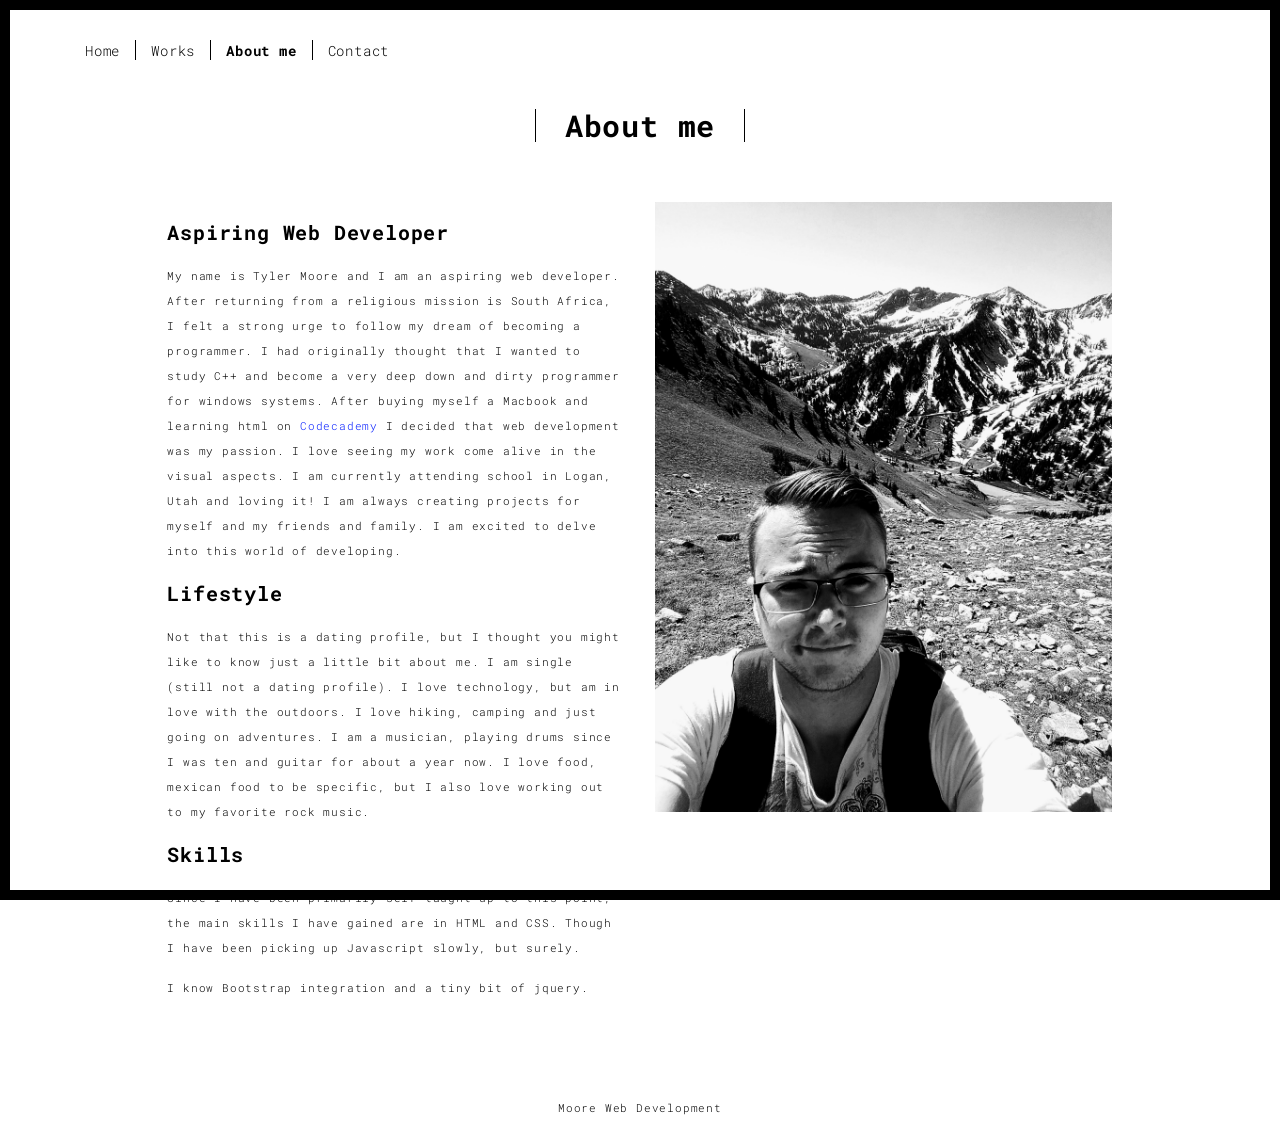
==== commit 0cf662e5: "description" ====
--- a/about.html
+++ b/about.html
@@ -5,7 +5,7 @@
   <meta charset="UTF-8">
   <meta content="IE=edge" http-equiv="X-UA-Compatible">
   <meta content="width=device-width,initial-scale=1" name="viewport">
-  <meta content="description" name="description">
+  <meta content="About me" name="description">
   <meta name="google" content="notranslate" />
   <meta content="Tyler Moore" name="author">
 
@@ -15,7 +15,7 @@
   <link rel="apple-touch-icon" sizes="180x180" href="./assets/apple-icon-180x180.png">
   <link href="./assets/favicon.ico" rel="icon">
 
-  <title>Contact</title>
+  <title>About</title>
 
 <link href="./main.3f6952e4.css" rel="stylesheet">
 <link rel="icon"
@@ -67,9 +67,9 @@
                 <div class="col-xs-12 col-md-6">
                   <h3>Aspiring Web Developer</h3>
                   <p>My name is Tyler Moore and I am an aspiring web developer. After returning from a religious mission is South Africa, I felt a strong urge to
-                  follow my dream of becoming a programmer. I had originally though that I wanted to study C++ and become and very deep down and dirty programmer
+                  follow my dream of becoming a programmer. I had originally thought that I wanted to study C++ and become a very deep down and dirty programmer
                   for windows systems. After buying myself a Macbook and learning html on <a href="https://www.codecademy.com/catalog/subject/all">Codecademy</a> I decided
-                  that web development was my passion. I love seeing my work manifested in the visual aspects. I am currently attending school in Logan, Utah and loving it!
+                  that web development was my passion. I love seeing my work come alive in the visual aspects. I am currently attending school in Logan, Utah and loving it!
                   I am always creating projects for myself and my friends and family. I am excited to delve into this world of developing.</p>
                   <h3>Lifestyle</h3>
                   <p>Not that this is a dating profile, but I thought you might like to know just a little bit about me. I am single (still not a dating profile). I love technology, but am in love with the outdoors.
